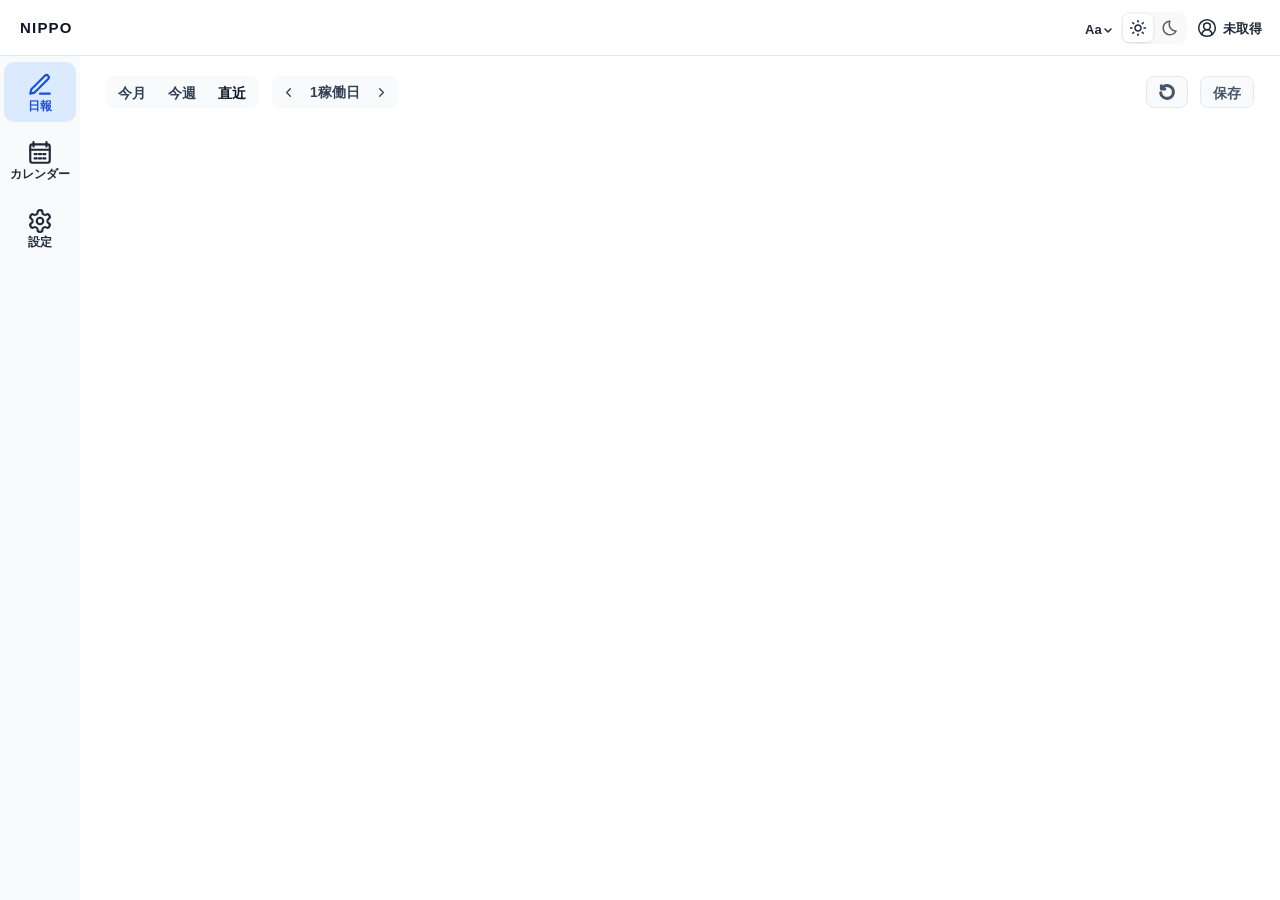
==== web/index.html @ 09d06fe7 "260906" ====
<!doctype html>
<html lang="ja" data-theme="light" data-color-palette="blue_white">
  <head>
    <meta charset="utf-8" />
    <meta name="viewport" content="width=device-width, initial-scale=1" />
    <meta
      http-equiv="Content-Security-Policy"
      content="default-src 'none'; script-src 'self'; style-src 'self' 'unsafe-inline' https://fonts.googleapis.com; img-src 'self' data:; font-src 'self' https://fonts.gstatic.com; connect-src 'none'; object-src 'none'; base-uri 'none'; form-action 'none'; frame-src 'none'; media-src 'none'; worker-src 'none'"
    />
    <title>NIPPO | Daily Report</title>

    <link
      rel="stylesheet"
      href="https://fonts.googleapis.com/css2?family=IBM+Plex+Sans+JP:wght@400;500;600;700&display=swap"
    />
    <link rel="stylesheet" href="./styles.css?v=20260906-03" />
    <link rel="stylesheet" href="./reports.css?v=20260906-02" />
    <link rel="stylesheet" href="./settings.css?v=20260906-04" />
    <link rel="stylesheet" href="./admin.css?v=20260906-01" />
    <link rel="stylesheet" href="./vendor/flatpickr.min.css?v=20260830-18" />
    <link rel="stylesheet" href="./vendor/tabulator.min.css?v=20260830-18" />
  </head>
  <body>
    <header class="title-bar">
      <div class="title-bar-leading">
        <div class="title-bar-brand">
          <span class="title-bar-title">NIPPO</span>
        </div>
      </div>
      <div class="title-bar-actions" aria-label="アプリ操作">
        <div id="fontSizeControl" class="font-size-control">
          <button
            id="fontSizeButton"
            class="header-icon-button font-size-button"
            type="button"
            aria-label="表示調整（文字サイズ・列幅）"
            title="表示調整（文字サイズ・列幅）"
            aria-haspopup="true"
            aria-expanded="false"
          >
            <svg width="28" height="20" viewBox="0 0 28 20" fill="none" aria-hidden="true" focusable="false">
              <text x="1" y="15" fill="currentColor" font-size="13">Aa</text>
              <path d="m21 10 3 3 3-3" stroke="currentColor" stroke-width="1.5" stroke-linecap="round" stroke-linejoin="round" />
            </svg>
          </button>
          <div
            id="fontSizeMenu"
            class="font-size-menu hidden"
            role="group"
            aria-label="表示調整"
          >
            <div class="font-size-options">
              <button type="button" data-font-size="compact" aria-pressed="false">極小</button>
              <button type="button" data-font-size="standard" aria-pressed="false">小</button>
              <button type="button" data-font-size="medium" aria-pressed="false">中</button>
              <button type="button" data-font-size="large" aria-pressed="true">大</button>
              <button type="button" data-font-size="xlarge" aria-pressed="false">極大</button>
            </div>
            <div class="font-size-menu-divider" aria-hidden="true"></div>
            <button id="resetColumnWidthsButton" class="font-size-menu-reset" type="button">
              列幅を初期値に戻す
            </button>
          </div>
        </div>
        <div
          id="colorThemeControl"
          class="theme-mode-switch"
          role="group"
          aria-label="配色モード"
          dir="ltr"
          data-size="md"
          data-gutter-size="xs"
          tabindex="0"
        >
          <div class="theme-indicator" aria-hidden="true"></div>
          <button
            id="lightThemeButton"
            type="button"
            role="radio"
            aria-label="ライトモード"
            data-theme-option="light"
            data-state="on"
            aria-checked="true"
            tabindex="0"
          >
            <svg viewBox="0 0 24 24" width="18" height="18" aria-hidden="true">
              <path fill="currentColor" fill-rule="evenodd" d="M12 1C12.5523 1 13 1.44772 13 2V4C13 4.55228 12.5523 5 12 5C11.4477 5 11 4.55228 11 4V2C11 1.44772 11.4477 1 12 1ZM4.22183 4.22183C4.61235 3.8313 5.24551 3.8313 5.63604 4.22183L7.05025 5.63604C7.44078 6.02656 7.44078 6.65973 7.05025 7.05025C6.65973 7.44078 6.02656 7.44078 5.63604 7.05025L4.22183 5.63604C3.8313 5.24551 3.8313 4.61235 4.22183 4.22183ZM19.7782 4.22183C20.1687 4.61235 20.1687 5.24551 19.7782 5.63604L18.364 7.05025C17.9734 7.44078 17.3403 7.44078 16.9497 7.05025C16.5592 6.65973 16.5592 6.02656 16.9497 5.63604L18.364 4.22183C18.7545 3.8313 19.3876 3.8313 19.7782 4.22183ZM12 9C10.3431 9 9 10.3431 9 12C9 13.6569 10.3431 15 12 15C13.6569 15 15 13.6569 15 12C15 10.3431 13.6569 9 12 9ZM7 12C7 9.23858 9.23858 7 12 7C14.7614 7 17 9.23858 17 12C17 14.7614 14.7614 17 12 17C9.23858 17 7 14.7614 7 12ZM1 12C1 11.4477 1.44772 11 2 11H4C4.55228 11 5 11.4477 5 12C5 12.5523 4.55228 13 4 13H2C1.44772 13 1 12.5523 1 12ZM19 12C19 11.4477 19.4477 11 20 11H22C22.5523 11 23 11.4477 23 12C23 12.5523 22.5523 13 22 13H20C19.4477 13 19 12.5523 19 12ZM7.05025 16.9497C7.44078 17.3403 7.44078 17.9734 7.05025 18.364L5.63604 19.7782C5.24551 20.1687 4.61235 20.1687 4.22183 19.7782C3.8313 19.3876 3.8313 18.7545 4.22183 18.364L5.63604 16.9497C6.02656 16.5592 6.65973 16.5592 7.05025 16.9497ZM16.9497 16.9497C17.3403 16.5592 17.9734 16.5592 18.364 16.9497L19.7782 18.364C20.1687 18.7545 20.1687 19.3876 19.7782 19.7782C19.3877 20.1687 18.7545 20.1687 18.364 19.7782L16.9497 18.364C16.5592 17.9734 16.5592 17.3403 16.9497 16.9497ZM12 19C12.5523 19 13 19.4477 13 20V22C13 22.5523 12.5523 23 12 23C11.4477 23 11 22.5523 11 22V20C11 19.4477 11.4477 19 12 19Z" />
            </svg>
          </button>
          <button
            id="darkThemeButton"
            type="button"
            role="radio"
            aria-label="ダークモード"
            data-theme-option="dark"
            data-state="off"
            aria-checked="false"
            tabindex="-1"
          >
            <svg viewBox="0 0 24 24" width="18" height="18" aria-hidden="true">
              <path fill="currentColor" d="M12.7836 2.47048C12.9676 2.76512 12.9855 3.13415 12.8309 3.44525C12.2994 4.51497 12 5.7211 12 7.00001C12 11.4183 15.5817 15 20 15L20.0575 14.9998C20.4049 14.9974 20.7287 15.1754 20.9127 15.47C21.0968 15.7647 21.1147 16.1337 20.9601 16.4448C19.325 19.7352 15.9279 22 12 22C6.47715 22 2 17.5229 2 12C2 6.50107 6.43841 2.03886 11.9284 2.00027C12.2758 1.99783 12.5995 2.17584 12.7836 2.47048ZM10.4099 4.15803C6.75344 4.8954 4 8.12619 4 12C4 16.4183 7.58172 20 12 20C14.587 20 16.8886 18.7721 18.3516 16.8648C13.6131 16.0789 10 11.9614 10 7.00001C10 6.01361 10.1431 5.05953 10.4099 4.15803Z" />
            </svg>
          </button>
        </div>
        <div id="currentUserDisplay" class="current-user-display" aria-label="ログイン中のユーザー: 未取得">
          <span class="current-user-icon" aria-hidden="true">
            <svg viewBox="0 0 24 24" role="img">
              <circle cx="12" cy="12" r="10" />
              <circle cx="12" cy="10" r="4" />
              <path d="M18 20a6 6 0 0 0-12 0" />
            </svg>
          </span>
          <strong id="currentUserName" class="current-user">未取得</strong>
        </div>
      </div>
    </header>

    <div class="app-shell">
      <aside id="sidebar" class="sidebar">
        <nav class="sidebar-nav" aria-label="メインメニュー">
          <ul>
            <li>
              <button
                id="dailyViewButton"
                class="sidebar-item is-active"
                type="button"
                title="日報" aria-label="日報"
              >
                <span class="sidebar-icon" aria-hidden="true">
                  <svg viewBox="0 0 24 24" role="img">
                    <path d="M12 20h9" />
                    <path d="M16.5 3.5a2.12 2.12 0 0 1 3 3L7 19l-4 1 1-4Z" />
                  </svg>
                </span>
                <span class="sidebar-text">日報</span>
              </button>
            </li>
            <li>
              <button
                id="calendarViewButton"
                class="sidebar-item"
                type="button"
                title="カレンダー" aria-label="カレンダー"
              >
                <span class="sidebar-icon" aria-hidden="true">
                  <svg viewBox="0 0 24 24" role="img">
                    <path d="M6 2v4M18 2v4M3 9h18" />
                    <rect x="3" y="4" width="18" height="17" rx="2" />
                    <path d="M7 13h2M11 13h2M15 13h2M7 17h2M11 17h2M15 17h2" />
                  </svg>
                </span>
                <span class="sidebar-text">カレンダー</span>
              </button>
            </li>
          </ul>
        </nav>
        <nav class="sidebar-secondary-nav" aria-label="アプリ設定">
          <button
            id="adminViewButton"
            class="sidebar-item hidden"
            type="button"
            title="管理" aria-label="管理"
          >
            <span class="sidebar-icon" aria-hidden="true">
              <svg viewBox="0 0 24 24" role="img">
                <ellipse cx="12" cy="5" rx="8" ry="3" />
                <path d="M4 5v6c0 1.7 3.6 3 8 3s8-1.3 8-3V5" />
                <path d="M4 11v6c0 1.7 3.6 3 8 3s8-1.3 8-3v-6" />
              </svg>
            </span>
            <span class="sidebar-text">管理</span>
          </button>
          <button
            id="openSettingsButton"
            class="sidebar-item"
            type="button"
            title="設定" aria-label="設定"
          >
            <span class="sidebar-icon" aria-hidden="true">
              <svg viewBox="0 0 24 24" role="img">
                <path d="M12.22 2h-.44a2 2 0 0 0-2 2v.18a2 2 0 0 1-1 1.73l-.43.25a2 2 0 0 1-2 0l-.15-.08a2 2 0 0 0-2.73.73l-.22.38a2 2 0 0 0 .73 2.73l.15.1a2 2 0 0 1 1 1.72v.51a2 2 0 0 1-1 1.74l-.15.09a2 2 0 0 0-.73 2.73l.22.38a2 2 0 0 0 2.73.73l.15-.08a2 2 0 0 1 2 0l.43.25a2 2 0 0 1 1 1.73V20a2 2 0 0 0 2 2h.44a2 2 0 0 0 2-2v-.18a2 2 0 0 1 1-1.73l.43-.25a2 2 0 0 1 2 0l.15.08a2 2 0 0 0 2.73-.73l.22-.38a2 2 0 0 0-.73-2.73l-.15-.09a2 2 0 0 1-1-1.74v-.51a2 2 0 0 1 1-1.72l.15-.1a2 2 0 0 0 .73-2.73l-.22-.38a2 2 0 0 0-2.73-.73l-.15.08a2 2 0 0 1-2 0l-.43-.25a2 2 0 0 1-1-1.73V4a2 2 0 0 0-2-2Z" />
                <circle cx="12" cy="12" r="3" />
              </svg>
            </span>
            <span class="sidebar-text">設定</span>
          </button>
        </nav>
      </aside>

      <main class="main-area">
        <div id="statusRegion" class="status-region" aria-label="通知">
          <div id="messageList" class="message-list"></div>
        </div>
        <section id="mainPanel" class="content">
          <div id="reportPanel" class="workspace-card">
            <div class="report-toolbar">
              <div class="toolbar-row toolbar-filter-row">
                <div class="period-main-controls">
                    <input id="startDate" type="hidden" />
                    <input id="endDate" type="hidden" />
                    <div class="period-mode-control">
                      <div
                        class="period-presets"
                        role="radiogroup"
                        aria-label="表示期間"
                        dir="ltr"
                      >
                        <div class="period-presets-indicator" aria-hidden="true"></div>
                        <button
                          id="presetMonthButton"
                          class="preset-button"
                          type="button"
                          role="radio"
                          aria-label="今月"
                          data-period-mode="month"
                          data-state="off"
                          aria-checked="false"
                          aria-pressed="false"
                          tabindex="-1"
                        >
                          <span class="relative">今月</span>
                        </button>
                        <button
                          id="presetWeekButton"
                          class="preset-button"
                          type="button"
                          role="radio"
                          aria-label="今週"
                          data-period-mode="week"
                          data-state="off"
                          aria-checked="false"
                          aria-pressed="false"
                          tabindex="-1"
                        >
                          <span class="relative">今週</span>
                        </button>
                        <button
                          id="presetDefaultButton"
                          class="preset-button"
                          type="button"
                          role="radio"
                          aria-label="直近"
                          data-period-mode="default"
                          data-state="on"
                          aria-checked="true"
                          aria-pressed="true"
                          tabindex="0"
                        >
                          <span class="relative">直近</span>
                        </button>
                      </div>
                    </div>
                    <div class="period-navigation" role="group" aria-label="表示期間を移動">
                      <button id="periodPrevButton" class="period-shift-button" type="button">
                        <svg viewBox="0 0 24 24" aria-hidden="true"><path d="m15 18-6-6 6-6" /></svg>
                      </button>
                      <span id="periodShiftStepLabel" class="period-shift-step-label" aria-hidden="true">1稼働日</span>
                      <button id="periodNextButton" class="period-shift-button" type="button">
                        <svg viewBox="0 0 24 24" aria-hidden="true"><path d="m9 18 6-6-6-6" /></svg>
                      </button>
                    </div>
                    <div
                      id="missingCommentsFilterGroup"
                      class="missing-filter-group hidden"
                    >
                      <span class="period-filter-divider" aria-hidden="true"></span>
                      <button
                        id="showMissingCommentsButton"
                        class="preset-button missing-filter-button"
                        type="button"
                        aria-pressed="false"
                      >
                        <span class="missing-filter-label">未コメント</span>
                        <span class="missing-count-badge is-empty" aria-hidden="true">0日</span>
                      </button>
                    </div>
                    <div class="missing-mode-summary" aria-label="未コメントモード">
                      <span class="missing-mode-status" aria-live="polite">未コメント</span>
                      <span class="missing-mode-target">対象：全員</span>
                      <button
                        id="exitMissingCommentsButton"
                        class="toolbar-button missing-mode-exit-button"
                        type="button"
                      >
                        通常表示に戻る
                      </button>
                    </div>
                </div>
                <div class="toolbar-right">
                  <button
                    id="refreshButton"
                    class="toolbar-button data-refresh-button"
                    type="button"
                    aria-label="最新データを取得"
                    disabled
                  >
                    <span class="toolbar-button-icon" aria-hidden="true">
                      <svg viewBox="0 0 24 24" aria-hidden="true"><path fill="currentColor" fill-rule="evenodd" d="M4.5 2.5a1 1 0 0 1 1 1v1.572A9.5 9.5 0 1 1 12 21.5c-4.87 0-8.882-3.663-9.435-8.384a1 1 0 0 1 1.986-.232A7.501 7.501 0 0 0 19.5 12 7.5 7.5 0 0 0 6.41 7H9a1 1 0 0 1 0 2H4.5a1 1 0 0 1-1-1.024V3.5a1 1 0 0 1 1-1Z" clip-rule="evenodd" /></svg>
                    </span>
                  </button>
                  <button
                    id="saveButton"
                    class="toolbar-button primary"
                    type="button"
                    aria-label="保存"
                    disabled
                  >
                    <span class="toolbar-button-label">保存</span>
                  </button>
                </div>
              </div>
            </div>
            <div
              id="reportLoadError"
              class="screen-load-error hidden"
              role="alert"
              aria-live="assertive"
            >
              <p id="reportLoadErrorMessage"></p>
              <button id="reportLoadRetryButton" class="toolbar-button" type="button">
                再読み込み
              </button>
            </div>
            <div class="member-switch-bar hidden" id="bossFilterArea">
              <div
                id="bossSearchControl"
                class="member-switch-list"
                role="group"
                aria-label="日報の表示対象"
              >
                <button
                  id="showSelfButton"
                  class="member-switch-button"
                  type="button"
                  data-member-scope="self"
                  aria-label="自分の日報"
                  aria-pressed="false"
                >
                  <span class="relative">自分</span>
                </button>
                <button
                  id="showAllSubordinatesButton"
                  class="member-switch-button"
                  type="button"
                  data-member-scope="all"
                  aria-label="全員の日報"
                  aria-pressed="false"
                >
                  <span class="relative">全員</span>
                </button>
              </div>
            </div>
            <div id="tableWrap" class="table-card hidden"></div>
          </div>
          <section id="adminPanel" class="admin-panel hidden" aria-label="管理">
            <header class="admin-header">
              <nav
                id="masterNav"
                class="master-nav"
                role="tablist"
                aria-label="管理の種類"
              ></nav>
              <div class="admin-header-actions">
                <button
                  id="adminReloadButton"
                  class="toolbar-button data-refresh-button"
                  type="button"
                  aria-label="最新データを取得"
                  title="最新データを取得"
                >
                  <span class="toolbar-button-icon" aria-hidden="true">
                    <svg class="is-refresh-icon" viewBox="0 0 24 24" aria-hidden="true"><path fill="currentColor" fill-rule="evenodd" d="M4.5 2.5a1 1 0 0 1 1 1v1.572A9.5 9.5 0 1 1 12 21.5c-4.87 0-8.882-3.663-9.435-8.384a1 1 0 0 1 1.986-.232A7.501 7.501 0 0 0 19.5 12 7.5 7.5 0 0 0 6.41 7H9a1 1 0 0 1 0 2H4.5a1 1 0 0 1-1-1.024V3.5a1 1 0 0 1 1-1Z" clip-rule="evenodd" /></svg>
                  </span>
                </button>
                <button
                  id="adminCalendarSaveButton"
                  class="toolbar-button primary hidden"
                  type="button"
                  disabled
                >
                  保存
                  <span class="save-pending-indicator hidden" aria-hidden="true"></span>
                </button>
              </div>
            </header>

            <div
              id="adminLoadError"
              class="screen-load-error hidden"
              role="alert"
              aria-live="assertive"
            >
              <p id="adminLoadErrorMessage"></p>
              <button id="adminLoadRetryButton" class="toolbar-button" type="button">
                再読み込み
              </button>
            </div>

            <div id="adminLoading" class="admin-loading">
              <span class="admin-loading-mark" aria-hidden="true"></span>
                      <p>管理を読み込んでいます</p>
            </div>

            <div
              id="adminWorkspace"
              class="admin-workspace hidden"
              role="tabpanel"
              aria-labelledby="master-tab-user_master"
            >

              <section class="master-table-pane" aria-label="登録内容">
                <div class="master-table-toolbar">
                  <div class="master-table-heading">
                    <div>
                      <p id="adminTableEyebrow" class="master-table-eyebrow">管理</p>
                      <h3 id="adminTableTitle" hidden>ユーザー</h3>
                    </div>
                  </div>
                  <div class="master-table-tools">
                    <div id="adminSearchControl" class="master-search" role="search">
                      <label class="visually-hidden" for="adminSearchInput">全列を検索</label>
                      <input id="adminSearchInput" type="search" autocomplete="off" placeholder="全列を検索" aria-label="全列を検索" />
                      <button
                        id="adminSearchClearButton"
                        class="master-search-clear"
                        type="button"
                        aria-label="検索条件をクリア"
                        hidden
                      >
                        <svg viewBox="0 0 24 24" aria-hidden="true">
                          <path d="m7 7 10 10M17 7 7 17" />
                        </svg>
                      </button>
                    </div>
                    <button id="adminAddRowButton" class="admin-add-button" type="button">
                      <span aria-hidden="true">＋</span>
                      ユーザーを追加
                    </button>
                  </div>
                </div>
                <div id="adminTableWrap" class="admin-table-wrap"></div>
              </section>

            </div>
            <dialog
              id="userEditorDialog"
              class="user-editor-dialog"
              aria-labelledby="userEditorDialogTitle"
            >
              <div class="user-editor-dialog-content">
                <div id="userEditorDialogForm" class="inspector-form user-editor-dialog-form"></div>
              </div>
            </dialog>
            <dialog
              id="teamEditorDialog"
              class="user-editor-dialog team-editor-dialog"
              aria-labelledby="teamEditorDialogTitle"
            >
              <div class="user-editor-dialog-content">
                <div id="teamEditorDialogForm" class="inspector-form user-editor-dialog-form team-editor-dialog-form"></div>
              </div>
            </dialog>
          </section>
          <section id="settingsPanel" class="settings-panel hidden" aria-label="設定">
            <div
              id="settingsLoadError"
              class="screen-load-error hidden"
              role="alert"
              aria-live="assertive"
            >
              <p id="settingsLoadErrorMessage"></p>
              <button id="settingsLoadRetryButton" class="toolbar-button" type="button">
                再読み込み
              </button>
            </div>
            <p id="settingsSetupNotice" class="settings-setup-notice hidden" role="status">
              アプリと同じフォルダの storage.ini に [storage] root_path を設定して、アプリを再起動してください。
            </p>
            <div id="settingsCard" class="settings-card">
              <section id="settingsDisplayPanel" class="settings-section" aria-labelledby="settingsDisplayTitle">
                <h2 id="settingsDisplayTitle">外観</h2>
                <div class="settings-section-body">
                  <div class="settings-field settings-control-field">
                    <div id="colorPaletteSettingTitle" class="settings-field-label">カラーパレット</div>
                    <div
                      id="colorPaletteOptions"
                      class="color-palette-options"
                      role="radiogroup"
                      aria-labelledby="colorPaletteSettingTitle"
                    >
                      <label class="color-palette-option">
                        <input
                          id="colorPaletteBlueWhite"
                          type="radio"
                          name="colorPalette"
                          value="blue_white"
                          data-color-palette-option
                          checked
                        />
                        <span class="color-palette-preview is-blue-white" aria-hidden="true">
                          <span></span><span></span><span></span>
                        </span>
                        <span>ブルー1</span>
                      </label>
                      <label class="color-palette-option">
                        <input
                          id="colorPaletteBlue"
                          type="radio"
                          name="colorPalette"
                          value="blue"
                          data-color-palette-option
                        />
                        <span class="color-palette-preview is-blue" aria-hidden="true">
                          <span></span><span></span><span></span>
                        </span>
                        <span>ブルー2</span>
                      </label>
                      <label class="color-palette-option">
                        <input
                          id="colorPaletteDefault"
                          type="radio"
                          name="colorPalette"
                          value="default"
                          data-color-palette-option
                        />
                        <span class="color-palette-preview is-default" aria-hidden="true">
                          <span></span><span></span><span></span>
                        </span>
                        <span>グレー</span>
                      </label>
                    </div>
                  </div>
                  <div class="settings-field settings-control-field">
                    <div id="appearanceModeSettingTitle" class="settings-field-label">表示モード</div>
                    <div
                      id="appearanceModeOptions"
                      class="appearance-mode-options"
                      role="radiogroup"
                      aria-labelledby="appearanceModeSettingTitle"
                    >
                      <label class="appearance-mode-option">
                        <input
                          id="appearanceModeLight"
                          type="radio"
                          name="appearanceMode"
                          value="light"
                          data-theme-setting-option
                          checked
                        />
                        <span class="appearance-mode-preview is-light" aria-hidden="true"><span></span></span>
                        <span>ライト</span>
                      </label>
                      <label class="appearance-mode-option">
                        <input
                          id="appearanceModeDark"
                          type="radio"
                          name="appearanceMode"
                          value="dark"
                          data-theme-setting-option
                        />
                        <span class="appearance-mode-preview is-dark" aria-hidden="true"><span></span></span>
                        <span>ダーク</span>
                      </label>
                    </div>
                  </div>
                </div>
              </section>
              <section id="settingsFeaturePanel" class="settings-section" aria-labelledby="settingsFeatureTitle">
                <h2 id="settingsFeatureTitle">機能</h2>
                <div class="settings-section-body">
                  <div class="settings-field settings-control-field">
                    <div class="settings-field-label">「直近」の表示範囲</div>
                    <div class="default-range-selects">
                      <span>本日を起点に</span>
                      <label>
                        <select id="defaultStartOffsetDays" aria-label="表示範囲の開始日">
                          <option value="5">5稼働日前</option>
                          <option value="4">4稼働日前</option>
                          <option value="3">3稼働日前</option>
                          <option value="2">2稼働日前</option>
                          <option value="1">1稼働日前</option>
                          <option value="0">本日</option>
                        </select>
                      </label>
                      <span>～</span>
                      <label>
                        <select id="defaultEndOffsetDays" aria-label="表示範囲の終了日">
                          <option value="0">本日</option>
                          <option value="1">1稼働日後</option>
                          <option value="2">2稼働日後</option>
                          <option value="3">3稼働日後</option>
                          <option value="4">4稼働日後</option>
                          <option value="5">5稼働日後</option>
                        </select>
                      </label>
                      <span>の範囲を表示</span>
                    </div>
                  </div>
                  <div class="settings-field settings-control-field">
                    <div id="memberFilterSettingTitle" class="settings-field-label">フィルタボタン</div>
                    <div
                      id="memberFilterOptions"
                      class="member-filter-options"
                      role="group"
                      aria-labelledby="memberFilterSettingTitle"
                    >
                      <label class="member-filter-option">
                        <input id="memberFilterDepartment" type="checkbox" value="department" data-member-filter-level />
                        <span>課</span>
                      </label>
                      <label class="member-filter-option">
                        <input id="memberFilterSection" type="checkbox" value="section" data-member-filter-level />
                        <span>係</span>
                      </label>
                      <label class="member-filter-option">
                        <input id="memberFilterMember" type="checkbox" value="member" data-member-filter-level />
                        <span>個人</span>
                      </label>
                    </div>
                  </div>
                  <div id="commentFeatureSettings" class="settings-section-body">
                    <label class="settings-field settings-signature-field">
                      <span>サインの文字</span>
                      <input
                        id="commentSignature"
                        type="text"
                        maxlength="100"
                        autocomplete="off"
                        placeholder="未設定の場合は上司名を使用"
                      />
                    </label>
                    <div class="settings-field settings-date-field">
                      <label class="settings-field-label" for="missingCommentStartDate">未コメントの集計開始日</label>
                      <div class="settings-missing-controls">
                        <div class="period-field-group flatpickr-date-field">
                          <input id="missingCommentStartDate" type="date" aria-label="未コメントの集計開始日" />
                          <svg class="period-field-display-icon" viewBox="0 0 24 24" aria-hidden="true">
                            <rect x="4" y="5" width="16" height="15" rx="2" />
                            <path d="M8 3v4M16 3v4M4 10h16" />
                          </svg>
                        </div>
                        <label class="settings-check-option">
                          <input id="includeTodayInMissingComments" type="checkbox" />
                          <span class="settings-check-copy">当日分を未コメントに含める</span>
                        </label>
                      </div>
                    </div>
                  </div>
                </div>
              </section>
              <div class="settings-section-actions">
                <button
                  id="settingsReloadButton"
                  class="toolbar-button data-refresh-button"
                  type="button"
                  aria-label="最新データを取得"
                  title="最新データを取得"
                >
                  <span class="toolbar-button-icon" aria-hidden="true">
                    <svg class="is-refresh-icon" viewBox="0 0 24 24" aria-hidden="true"><path fill="currentColor" fill-rule="evenodd" d="M4.5 2.5a1 1 0 0 1 1 1v1.572A9.5 9.5 0 1 1 12 21.5c-4.87 0-8.882-3.663-9.435-8.384a1 1 0 0 1 1.986-.232A7.501 7.501 0 0 0 19.5 12 7.5 7.5 0 0 0 6.41 7H9a1 1 0 0 1 0 2H4.5a1 1 0 0 1-1-1.024V3.5a1 1 0 0 1 1-1Z" clip-rule="evenodd" /></svg>
                  </span>
                </button>
                <button
                  id="saveSettingsButton"
                  class="toolbar-button primary"
                  type="button"
                >
                  保存
                  <span class="save-pending-indicator hidden" aria-hidden="true"></span>
                </button>
              </div>
              <p id="settingsSaveError" class="settings-save-error hidden" role="alert"></p>
            </div>
          </section>
        </section>
      </main>
    </div>

    <dialog
      id="actionConfirmDialog"
      class="confirmation-dialog"
      aria-labelledby="actionConfirmDialogTitle"
      aria-describedby="actionConfirmDialogDescription"
    >
      <div class="confirmation-dialog-content">
        <h2 id="actionConfirmDialogTitle">確認</h2>
        <p id="actionConfirmDialogDescription"></p>
        <div class="confirmation-dialog-actions">
          <button id="cancelActionConfirmButton" class="dialog-button" type="button">
            このまま編集を続ける
          </button>
          <button id="confirmActionConfirmButton" class="dialog-button danger" type="button">
            実行する
          </button>
        </div>
      </div>
    </dialog>

    <dialog
      id="resetColumnWidthsDialog"
      class="confirmation-dialog"
      aria-labelledby="resetColumnWidthsDialogTitle"
      aria-describedby="resetColumnWidthsDialogDescription resetColumnWidthsDialogNote"
    >
      <div class="confirmation-dialog-content">
        <h2 id="resetColumnWidthsDialogTitle">列幅をリセット</h2>
        <p id="resetColumnWidthsDialogDescription">
          保存した列幅を初期値に戻しますか？
        </p>
        <p id="resetColumnWidthsDialogNote" class="confirmation-dialog-note">
          列幅設定はすべての文字サイズで共通です。
        </p>
        <div class="confirmation-dialog-actions">
          <button id="cancelResetColumnWidthsButton" class="dialog-button" type="button">
            そのままにする
          </button>
          <button id="confirmResetColumnWidthsButton" class="dialog-button primary" type="button">
            初期値に戻す
          </button>
        </div>
      </div>
    </dialog>

    <dialog
      id="teamCreateDialog"
      class="team-create-dialog"
      aria-labelledby="teamCreateDialogTitle"
    >
      <form id="teamCreateForm" class="team-create-dialog-content">
        <h2 id="teamCreateDialogTitle">課を追加</h2>
        <input id="teamCreateLevel" data-team-create-level type="hidden" value="department" />
        <label class="inspector-field">
          <span class="inspector-field-label"><span id="teamCreateNameLabel">課名</span></span>
          <input id="teamCreateName" data-team-create-name type="text" required autocomplete="off" />
          <span id="teamCreateNameError" class="inspector-field-error hidden" role="alert"></span>
        </label>
        <div class="user-editor-actions team-create-actions">
          <button id="cancelTeamCreateButton" class="inspector-cancel-button" type="button">キャンセル</button>
          <button id="confirmTeamCreateButton" class="inspector-save-button" type="submit">作成</button>
        </div>
      </form>
    </dialog>

    <script src="vendor/flatpickr.min.js?v=20260830-18"></script>
    <script src="vendor/l10n/ja.js?v=20260830-18"></script>
    <script src="vendor/tabulator.min.js?v=20260830-18"></script>
    <script src="reports.js?v=20260904-01"></script>
    <script src="settings.js?v=20260904-01"></script>
    <script src="vendor/Sortable.min.js?v=20260830-18"></script>
    <script src="admin.js?v=20260904-02"></script>
    <script src="app.js?v=20260906-02"></script>
  </body>
</html>
---- web/styles.css ----
/* Hallmark · genre: modern-minimal · designed-as-app · palette: graphite hierarchy
 * Remediation: neutral action surfaces, quiet repeated actions, restrained status colors.
 * Pre-emit critique: P5 H5 E5 S5 R5 V4.
 */

:root {
  color-scheme: light;
  --font-ui: "IBM Plex Sans", "IBM Plex Sans JP", "Yu Gothic UI", sans-serif;
  --font-10: 10px;
  --font-12: 12px;
  --font-13: 13px;
  --font-14: 14px;
  --font-15: 15px;
  --font-16: 16px;
  --font-18: 18px;
  --ui-text-offset-y: 1px;
  /* Shared content scale: every requested size is an exact CSS pixel value. */
  --ui-font-size: 14px;
  --app-bg: #f7f7f8;
  --surface: #ffffff;
  --surface-alt: var(--app-bg);
  --surface-soft: oklch(95% 0.0006 90);
  --surface-hover: #ebebed;
  --surface-active: var(--context-soft);
  --context-soft: #e4e4e6;
  --context-border: #b8b8bc;
  --selection-soft: #e4e4e6;
  --control-track-bg: #f1f1f2;
  --control-selected-bg: var(--surface);
  --control-selected-border: #dedee1;
  --control-filter-selected-bg: var(--primary);
  --control-filter-selected-border: var(--primary);
  --control-filter-selected-text: var(--primary-on);
  /* Semantic action, field, and state tokens shared by every screen. */
  --action-primary-bg: var(--primary);
  --action-primary-hover-bg: var(--primary-hover);
  --action-primary-fg: var(--primary-on);
  --action-primary-border: var(--primary);
  --action-primary-hover-border: var(--primary-hover);
  --action-secondary-bg: var(--surface);
  --action-secondary-hover-bg: var(--surface-hover);
  --action-secondary-fg: var(--text);
  --action-secondary-hover-fg: var(--text-strong);
  --action-secondary-border: var(--border);
  --action-secondary-hover-border: var(--border-strong);
  --control-disabled-bg: var(--surface-soft);
  --control-disabled-fg: var(--text-muted);
  --control-disabled-border: var(--border);
  --field-bg: var(--surface);
  --field-fg: var(--text-strong);
  --field-border: var(--border-strong);
  --field-hover-border: var(--text-strong);
  --field-focus-border: var(--text-strong);
  --focus-ring: var(--primary);
  --filter-idle-bg: oklab(0.159065 0 0 / 0.08);
  --filter-idle-hover-bg: oklab(0.159065 0 0 / 0.12);
  --filter-idle-fg: #3f3f46;
  --filter-idle-hover-fg: #3f3f46;
  --filter-active-bg: var(--primary);
  --filter-active-hover-bg: var(--primary-hover);
  --filter-active-fg: var(--primary-on);
  --filter-active-border: var(--primary);
  --filter-disabled-bg: transparent;
  --filter-disabled-fg: var(--text-muted);
  --form-option-bg: transparent;
  --form-option-hover-bg: var(--surface-hover);
  --form-option-fg: var(--text-strong);
  --form-option-border: var(--border);
  --form-option-hover-border: var(--border-strong);
  --form-option-selected-border: var(--text-strong);
  --choice-card-bg: transparent;
  --choice-card-hover-bg: var(--surface-hover);
  --choice-card-fg: var(--text-strong);
  --choice-card-border: var(--border);
  --choice-card-hover-border: var(--border-strong);
  --choice-card-selected-border: var(--text-strong);
  --nav-card-bg: var(--surface);
  --nav-card-hover-bg: var(--surface-hover);
  --nav-card-selected-bg: var(--surface-active);
  --nav-card-fg: var(--text);
  --nav-card-selected-fg: var(--text-strong);
  --nav-card-border: var(--border);
  --nav-card-hover-border: var(--border-strong);
  --nav-card-selected-border: var(--border-strong);
  --editable-cell-hover: color-mix(in srgb, var(--text) 5%, var(--surface));
  --table-row-hover: var(--surface-hover);
  --danger-icon: #9e3838;
  --danger-icon-hover-bg: rgb(158 56 56 / 16%);
  --danger-primary-bg: #E02E2A;
  --danger-primary-hover-bg: #BA2623;
  --danger-primary-fg: #FFFFFF;
  --danger-primary-border: #E02E2A;
  --danger-primary-hover-border: #BA2623;
  --panel-bg: var(--surface);
  --input-bg: var(--surface);
  --table-cell-bg: #ffffff;
  --holiday-row-bg: #f2f7ff;
  --holiday-row-hover-bg: #e5f0ff;
  --table-header-bg: #f9f9f9;
  --border: #dedee1;
  --table-border: var(--border);
  --table-border-strong: var(--border);
  --border-strong: #b8b8bc;
  --text: #242424;
  --text-strong: #111111;
  --text-muted: #686868;
  --interactive-fill: #343434;
  --interactive-fill-hover: #454545;
  --interactive-ink: #3f3f46;
  --primary: #242424;
  --primary-hover: #111111;
  --primary-ink: #111111;
  --primary-soft: var(--selection-soft);
  --primary-border: #b8b8bc;
  --primary-on: #ffffff;
  --dirty: #fef3c7;
  --success: oklch(47% 0.125 153);
  --success-bg: oklch(95% 0.032 153);
  --warning: oklch(48% 0.125 65);
  --warning-bg: oklch(96% 0.035 80);
  --missing-badge-pending-bg: oklch(48% 0.125 65);
  --missing-badge-overdue-bg: oklch(50% 0.18 20);
  --missing-badge-clear-bg: #4b4b4b;
  --missing-badge-loading-bg: #686868;
  --missing-badge-text: #ffffff;
  --error: oklch(52% 0.22 27);
  --error-bg: oklch(95% 0.032 27);
  --weekday-sat: #4b4b4b;
  --weekday-sun: var(--text);
  --title-bar-bg: var(--app-bg);
  --title-bar-border: var(--border);
  --sidebar-bg: var(--surface-soft);
  --sidebar-bg-deep: var(--surface-hover);
  --sidebar-text: var(--interactive-ink);
  --sidebar-active-text: var(--interactive-fill);
  --sidebar-muted: var(--text-muted);
  --shadow-color: rgb(20 20 20 / 10%);
  --shadow-color-strong: rgb(20 20 20 / 16%);
  --radius-xs: 3px;
  --radius-sm: 5px;
  --radius-md: 8px;
  --radius-control: 8px;
  --title-height: 54px;
  --sidebar-closed: 80px;
  --toolbar-height: 48px;
  --table-row-height: 42px;
  --table-header-height: 36px;
  --control-height: 32px;
  --compact-control-height: 28px;
  /* Role-based alias retained alongside the legacy profile token. */
  --control-height-compact: var(--compact-control-height);
  --control-padding-x: 12px;
  --control-wide-padding-x: 14px;
  --control-icon-gap: 8px;
  --control-cluster-gap: 4px;
  --control-group-gap: 12px;
  --field-padding-x: 10px;
  --cell-padding-x: 10px;
  --cell-padding-y: 9px;
  --date-cell-padding-x: 10px;
  --date-column-width: 120px;
  --period-date-content-gap: 0.55em;
  --period-date-icon-size: 1em;
  --badge-height: 17px;
  --settings-padding: 18px;
  --shadow-popover: 0 10px 28px var(--shadow-color);
}

html[data-theme="dark"] {
  color-scheme: dark;
  --app-bg: #212121;
  --surface: #212121;
  --surface-alt: #212121;
  --surface-soft: #282828;
  --surface-hover: #292929;
  --surface-active: #303030;
  --context-soft: #303030;
  --context-border: rgb(255 255 255 / 25%);
  --selection-soft: #303030;
  --control-track-bg: #282828;
  --control-selected-bg: #303030;
  --control-selected-border: rgb(255 255 255 / 18%);
  --panel-bg: #212121;
  --input-bg: #212121;
  --table-cell-bg: #212121;
  --holiday-row-bg: #263241;
  --holiday-row-hover-bg: #304054;
  --table-header-bg: #181818;
  --border: rgb(255 255 255 / 12%);
  --table-border: rgb(255 255 255 / 12%);
  --table-border-strong: rgb(255 255 255 / 18%);
  --border-strong: rgb(255 255 255 / 25%);
  --text: #d1d1d1;
  --text-strong: #e5e5e5;
  --text-muted: #afafaf;
  --primary: #e3e3e3;
  --primary-hover: #f0f0f0;
  --primary-ink: #e5e5e5;
  --primary-soft: #303030;
  --primary-border: rgb(255 255 255 / 25%);
  --primary-on: #161616;
  --focus-ring: var(--primary);
  --filter-idle-bg: #2b2b2b;
  --filter-idle-hover-bg: #353535;
  --filter-idle-fg: #b8b8b8;
  --filter-idle-hover-fg: #d1d1d1;
  --filter-active-bg: #4a4a4a;
  --filter-active-hover-bg: #565656;
  --filter-active-fg: #e6e6e6;
  --filter-active-border: #6a6a6a;
  --filter-disabled-bg: transparent;
  --filter-disabled-fg: var(--text-muted);
  --editable-cell-hover: color-mix(in srgb, var(--text-strong) 5%, var(--surface));
  --danger-icon: #ff8a8a;
  --danger-icon-hover-bg: rgb(255 138 138 / 16%);
  --dirty: rgb(251 191 36 / 15%);
  --success: #68d391;
  --success-bg: #173526;
  --warning: #f1c75b;
  --warning-bg: #3c2d16;
  --missing-badge-pending-bg: #8a651f;
  --missing-badge-overdue-bg: #a63f3f;
  --missing-badge-clear-bg: #626262;
  --missing-badge-loading-bg: #686868;
  --error: #ff8a8a;
  --error-bg: #3d1d1d;
  --weekday-sat: #b8b8b8;
  --weekday-sun: var(--text);
  --title-bar-bg: #131313;
  --title-bar-border: rgb(255 255 255 / 12%);
  --sidebar-bg: #0d0d0d;
  --sidebar-bg-deep: #0d0d0d;
  --sidebar-text: #b8b8b8;
  --sidebar-active-text: #d8d8d8;
  --sidebar-muted: #afafaf;
  --shadow-color: rgb(0 0 0 / 24%);
  --shadow-color-strong: rgb(0 0 0 / 40%);
  --shadow-popover: 0 12px 34px rgb(0 0 0 / 38%);
}

html[data-color-palette="blue"] {
  --primary: #006399;
  --primary-hover: #0078b8;
  --primary-ink: #006399;
  --primary-soft: #dbeafe;
  --primary-border: #006399;
  --primary-on: #ffffff;
  --filter-active-bg: #006399;
  --filter-active-hover-bg: #0078b8;
  --filter-active-fg: #ffffff;
  --filter-active-border: #006399;
}

html[data-color-palette="blue"][data-theme="dark"] {
  --primary: #2893cc;
  --primary-hover: #3aa5d4;
  --primary-ink: #60a5fa;
  --primary-soft: rgb(59 130 246 / 15%);
  --primary-border: #2893cc;
  --primary-on: #ffffff;
  --filter-active-bg: #2893cc;
  --filter-active-hover-bg: #3aa5d4;
  --filter-active-fg: #ffffff;
  --filter-active-border: #2893cc;
}

/* Vivid Tailwind-like blue with a white light surface and a deep-black dark
   surface.  Both appearances remain part of the same palette. */
html[data-color-palette="blue_white"][data-theme="light"] {
  --app-bg: #ffffff;
  --surface: #ffffff;
  --surface-alt: #ffffff;
  --surface-soft: #f8fafc;
  --surface-hover: #eff6ff;
  --surface-active: #dbeafe;
  --context-soft: #dbeafe;
  --context-border: #93c5fd;
  --selection-soft: #dbeafe;
  --control-track-bg: #f1f5f9;
  --control-selected-bg: #ffffff;
  --control-selected-border: #bfdbfe;
  --panel-bg: #ffffff;
  --input-bg: #ffffff;
  --table-cell-bg: #ffffff;
  --holiday-row-bg: #eff6ff;
  --holiday-row-hover-bg: #dbeafe;
  --table-header-bg: #ffffff;
  --border: #e2e8f0;
  --table-border: #e2e8f0;
  --table-border-strong: #cbd5e1;
  --border-strong: #cbd5e1;
  --text: #1e293b;
  --text-strong: #0f172a;
  --text-muted: #475569;
  --interactive-fill: #1e293b;
  --interactive-fill-hover: #0f172a;
  --interactive-ink: #1f2937;
  --action-secondary-fg: #1f2937;
  --action-secondary-hover-fg: #0f172a;
  --primary: #2563EB;
  --primary-hover: #1D4ED8;
  --primary-ink: #1D4ED8;
  --primary-soft: #DBEAFE;
  --primary-border: #2563EB;
  --primary-on: #FFFFFF;
  --filter-idle-bg: #f1f5f9;
  --filter-idle-hover-bg: #e2e8f0;
  --filter-idle-fg: #334155;
  --filter-idle-hover-fg: #1e293b;
  --filter-active-bg: #2563EB;
  --filter-active-hover-bg: #1D4ED8;
  --filter-active-fg: #FFFFFF;
  --filter-active-border: #2563EB;
  --filter-disabled-fg: #94a3b8;
  --editable-cell-hover: color-mix(in srgb, var(--primary) 5%, var(--surface));
  --dirty: #fef3c7;
  --title-bar-bg: #ffffff;
  --title-bar-border: #e2e8f0;
  --sidebar-bg: #f8fafc;
  --sidebar-bg-deep: #f8fafc;
  --sidebar-text: #1f2937;
  --sidebar-active-text: #1D4ED8;
  --sidebar-muted: #475569;
  --shadow-color: rgb(15 23 42 / 10%);
  --shadow-color-strong: rgb(15 23 42 / 16%);
  --shadow-popover: 0 10px 28px var(--shadow-color);
}

html[data-color-palette="blue_white"][data-theme="dark"] {
  --app-bg: #000000;
  --surface: #0b0b0b;
  --surface-alt: #080808;
  --surface-soft: #111111;
  --surface-hover: #181818;
  --surface-active: #1d3557;
  --context-soft: #1d3557;
  --context-border: #3b5f8a;
  --selection-soft: #1d3557;
  --control-track-bg: #121212;
  --control-selected-bg: #0f0f0f;
  --control-selected-border: #3d3d3d;
  --panel-bg: #0b0b0b;
  --input-bg: #101010;
  --table-cell-bg: #0b0b0b;
  --holiday-row-bg: #171717;
  --holiday-row-hover-bg: #202020;
  --table-header-bg: #141414;
  --border: #2a2a2a;
  --table-border: #2a2a2a;
  --table-border-strong: #3d3d3d;
  --border-strong: #525252;
  --text: #cbd5e1;
  --text-strong: #f8fafc;
  --text-muted: #94a3b8;
  --interactive-fill: #e2e8f0;
  --interactive-fill-hover: #f8fafc;
  --interactive-ink: #cbd5e1;
  --primary: #60a5fa;
  --primary-hover: #93c5fd;
  --primary-ink: #93c5fd;
  --primary-soft: rgb(96 165 250 / 16%);
  --primary-border: #60a5fa;
  --primary-on: #0b1220;
  --filter-idle-bg: #141414;
  --filter-idle-hover-bg: #1f1f1f;
  --filter-idle-fg: #cbd5e1;
  --filter-idle-hover-fg: #f8fafc;
  --filter-active-bg: #60a5fa;
  --filter-active-hover-bg: #93c5fd;
  --filter-active-fg: #0b1220;
  --filter-active-border: #60a5fa;
  --filter-disabled-fg: #64748b;
  --editable-cell-hover: color-mix(in srgb, var(--primary) 12%, var(--surface));
  --title-bar-bg: #1f2937;
  --title-bar-border: #334155;
  --sidebar-bg: #111827;
  --sidebar-bg-deep: #0b1220;
  --sidebar-text: #cbd5e1;
  --sidebar-active-text: #93c5fd;
  --sidebar-muted: #94a3b8;
  --shadow-color: rgb(0 0 0 / 45%);
  --shadow-color-strong: rgb(0 0 0 / 60%);
  --shadow-popover: 0 12px 34px rgb(0 0 0 / 55%);
}

/* Keep the title bar distinct from the navigation/content canvas in the
   light appearance of the blue_white palette. */
html[data-color-palette="blue_white"][data-theme="light"] body .title-bar {
  border-bottom: 1px solid var(--title-bar-border);
}

/* The dark shell uses adjacent dark surfaces without a separator line. */
html[data-theme="dark"] body .title-bar {
  border-bottom: 0;
}

html.is-color-theme-switching *,
html.is-color-theme-switching *::before,
html.is-color-theme-switching *::after {
  transition: none !important;
}

html body[data-font-size="compact"] {
  --font-10: 9px;
  --font-12: 11px;
  --font-13: 12px;
  --font-14: 13px;
  --font-15: 14px;
  --font-16: 15px;
  --font-18: 17px;
  --ui-font-size: 13px;
  --control-height: 30px;
  --table-row-height: 38px;
  --table-header-height: 34px;
  --compact-control-height: 26px;
  --control-height-compact: 26px;
  --control-padding-x: 10px;
  --control-wide-padding-x: 12px;
  --control-icon-gap: 6px;
  --control-cluster-gap: 4px;
  --control-group-gap: 8px;
  --field-padding-x: 8px;
  --cell-padding-x: 8px;
  --cell-padding-y: 7px;
  --date-cell-padding-x: 8px;
  --date-column-width: 116px;
  --badge-height: 16px;
  --settings-padding: 16px;
}

html body[data-font-size="medium"] {
  --font-10: 11px;
  --font-12: 13px;
  --font-13: 14px;
  --font-14: 15px;
  --font-15: 16px;
  --font-16: 17px;
  --font-18: 20px;
  --ui-font-size: 15px;
  --control-height: 36px;
  --table-row-height: 46px;
  --table-header-height: 40px;
  --compact-control-height: 31px;
  --control-height-compact: 31px;
  --control-padding-x: 13px;
  --control-wide-padding-x: 15px;
  --control-icon-gap: 8px;
  --control-cluster-gap: 6px;
  --control-group-gap: 12px;
  --field-padding-x: 11px;
  --cell-padding-x: 11px;
  --cell-padding-y: 10px;
  --date-cell-padding-x: 11px;
  --date-column-width: 124px;
  --badge-height: 19px;
  --settings-padding: 19px;
}

html body[data-font-size="large"] {
  --font-10: 12px;
  --font-12: 14px;
  --font-13: 15px;
  --font-14: 16px;
  --font-15: 17px;
  --font-16: 18px;
  --font-18: 21px;
  --ui-font-size: 16px;
  --control-height: 40px;
  --table-row-height: 50px;
  --table-header-height: 43px;
  --compact-control-height: 34px;
  --control-height-compact: 34px;
  --control-padding-x: 14px;
  --control-wide-padding-x: 16px;
  --control-icon-gap: 8px;
  --control-cluster-gap: 6px;
  --control-group-gap: 13px;
  --field-padding-x: 12px;
  --cell-padding-x: 12px;
  --cell-padding-y: 11px;
  --date-cell-padding-x: 13px;
  --date-column-width: 128px;
  --badge-height: 20px;
  --settings-padding: 20px;
}

html body[data-font-size="xlarge"] {
  --font-10: 13px;
  --font-12: 16px;
  --font-13: 17px;
  --font-14: 18px;
  --font-15: 20px;
  --font-16: 21px;
  --font-18: 23px;
  --ui-font-size: 17px;
  --control-height: 44px;
  --table-row-height: 56px;
  --table-header-height: 48px;
  --compact-control-height: 38px;
  --control-height-compact: 38px;
  --control-padding-x: 16px;
  --control-wide-padding-x: 18px;
  --control-icon-gap: 10px;
  --control-cluster-gap: 8px;
  --control-group-gap: 14px;
  --field-padding-x: 14px;
  --cell-padding-x: 14px;
  --cell-padding-y: 12px;
  --date-cell-padding-x: 16px;
  --date-column-width: 136px;
  --badge-height: 23px;
  --settings-padding: 22px;
}


html,
html body {
  height: 100%;
}

html body {
  display: flex;
  flex-direction: column;
  overflow: hidden;
  margin: 0;
  background: var(--app-bg);
  color: var(--text);
  font-family: var(--font-ui);
  font-size: var(--ui-font-size);
  line-height: 1.5;
  accent-color: var(--primary);
  caret-color: var(--primary);
}

html body *,
html body *::before,
html body *::after {
  box-sizing: border-box;
  letter-spacing: 0;
}

html body button,
html body input,
html body textarea {
  font: inherit;
}

html body button {
  cursor: pointer;
}

html body button:disabled {
  cursor: not-allowed;
  opacity: 1;
}

html body :is(button, input, textarea, select, [role="button"], [tabindex]):focus-visible {
  outline: 2px solid var(--focus-ring);
  outline-offset: 0;
}

html body ::selection {
  background: var(--primary);
  color: var(--primary-on);
}

html body .hidden {
  display: none !important;
}

html body .toolbar-button > .save-pending-indicator {
  position: absolute;
  top: -7px;
  right: -11px;
  z-index: 1;
  width: 16px;
  height: 16px;
  border-radius: 50%;
  background: var(--danger-primary-bg);
  pointer-events: none;
}

/* The fixed-width wrapper reserves room for the Flatpickr alternate input and
   calendar icon while following the application's font-size setting. */
html body :is(#settingsPanel, #reportPanel) .period-field-group.flatpickr-date-field {
  --single-date-icon-right: var(--field-padding-x);
  --single-date-icon-gap: var(--period-date-content-gap);
  --single-date-input-padding-right: calc(
    var(--single-date-icon-right) + var(--period-date-icon-size) +
      var(--single-date-icon-gap)
  );
  position: relative;
  display: inline-block;
  width: max-content;
  min-width: 0;
  min-height: var(--control-height);
  height: var(--control-height);
  padding: 0;
  overflow: hidden;
  font-size: var(--ui-font-size);
  font-weight: 600;
  font-variant-numeric: tabular-nums;
}

html body :is(#settingsPanel, #reportPanel)
  .period-field-group.flatpickr-date-field::before {
  content: "0000/00/00";
  display: block;
  visibility: hidden;
  padding: 0 var(--single-date-input-padding-right) 0 var(--field-padding-x);
  font: inherit;
  line-height: var(--control-height);
  white-space: nowrap;
}

html body :is(#settingsPanel, #reportPanel)
  .period-field-group.flatpickr-date-field > .period-field-display-icon {
  position: absolute;
  z-index: 3;
  top: 50%;
  right: var(--single-date-icon-right);
  transform: translateY(-50%);
  width: var(--period-date-icon-size);
  height: var(--period-date-icon-size);
  fill: none;
  stroke: var(--field-fg);
  stroke-linecap: round;
  stroke-linejoin: round;
  stroke-width: 1.8;
  pointer-events: none;
}

/* Flatpickr keeps the original ISO input hidden and exposes this alternate
   input for the existing YYYY/MM/DD presentation. */
html body :is(#settingsPanel, #reportPanel)
  .period-field-group.flatpickr-date-field > .period-field-flatpickr-input {
  position: absolute;
  z-index: 1;
  inset: 0;
  display: block;
  box-sizing: border-box;
  width: 100%;
  min-width: 0;
  height: 100%;
  border: 0;
  background: transparent;
  color: var(--field-fg);
  padding: 0 var(--single-date-input-padding-right) 0 var(--field-padding-x);
  font-size: var(--ui-font-size);
  font-weight: inherit;
  line-height: 1.2;
  text-align: left;
  font-variant-numeric: tabular-nums;
  outline: 0;
  cursor: pointer;
}

html[data-theme="dark"] .flatpickr-calendar {
  border-color: var(--border);
  background: var(--surface);
  color: var(--text);
  box-shadow: 0 8px 24px rgb(0 0 0 / 35%);
}

html[data-theme="dark"] .flatpickr-calendar .flatpickr-months,
html[data-theme="dark"] .flatpickr-calendar .flatpickr-weekdays,
html[data-theme="dark"] .flatpickr-calendar .flatpickr-weekday {
  background: var(--surface);
  color: var(--text);
  fill: var(--text);
}

html[data-theme="dark"] .flatpickr-calendar .flatpickr-day {
  color: var(--text);
}

html[data-theme="dark"] .flatpickr-calendar .flatpickr-day:hover,
html[data-theme="dark"] .flatpickr-calendar .flatpickr-day.prevMonthDay,
html[data-theme="dark"] .flatpickr-calendar .flatpickr-day.nextMonthDay {
  color: var(--text-muted);
}

html[data-theme] body .flatpickr-calendar
  .flatpickr-day:is(.selected, .startRange, .endRange) {
  border-color: var(--filter-active-bg);
  background: var(--filter-active-bg);
  color: var(--filter-active-fg);
  box-shadow: none;
}

html[data-theme] body .flatpickr-calendar
  .flatpickr-day.inRange:not(.selected):not(.startRange):not(.endRange) {
  border-color: var(--selection-soft);
  background: var(--selection-soft);
  color: var(--text);
  box-shadow:
    -5px 0 0 var(--selection-soft),
    5px 0 0 var(--selection-soft);
}

html[data-theme] body .flatpickr-calendar
  .flatpickr-day.startRange
  + .flatpickr-day.endRange:not(:nth-child(7n + 1)) {
  box-shadow: -10px 0 0 var(--filter-active-bg);
}

html[data-theme] body .flatpickr-calendar .flatpickr-day.week.selected {
  box-shadow:
    -5px 0 0 var(--filter-active-bg),
    5px 0 0 var(--filter-active-bg);
}

/* Top bar */

html body .title-bar {
  display: flex;
  height: var(--title-height);
  flex: 0 0 var(--title-height);
  align-items: center;
  justify-content: space-between;
  padding: 0 18px 0 20px;
  background: var(--title-bar-bg);
  color: var(--text);
}

html body .title-bar-leading,
html body .title-bar-brand,
html body .title-bar-actions {
  display: inline-flex;
  min-width: 0;
  align-items: center;
}

html body .title-bar-leading {
  gap: 8px;
}

html body .title-bar-title {
  overflow: hidden;
  color: var(--text-strong);
  font-family: "Segoe UI", Arial, sans-serif;
  font-size: 15px;
  font-weight: 800;
  letter-spacing: 0.08em;
  text-overflow: ellipsis;
  white-space: nowrap;
}

html body .title-bar-actions {
  gap: 6px;
  margin-left: auto;
  line-height: 1;
}

html body .current-user {
  max-width: 200px;
  overflow: hidden;
  color: var(--text);
  font-size: 13px;
  font-weight: 600;
  line-height: 1;
  text-overflow: ellipsis;
  white-space: nowrap;
}

html body .current-user-display,
html body .current-user-icon {
  display: inline-flex;
  align-items: center;
}

html body .current-user-display {
  height: 32px;
  min-width: 0;
  gap: 6px;
  line-height: 1;
}

html body .current-user-icon {
  width: 20px;
  height: 20px;
  flex: 0 0 20px;
  justify-content: center;
  color: var(--text-muted);
}

html body .current-user-icon svg {
  display: block;
  width: 20px;
  height: 20px;
  fill: none;
  stroke: currentColor;
  stroke-linecap: round;
  stroke-linejoin: round;
  stroke-width: 1.8;
}

html body .header-icon-button {
  display: inline-flex;
  width: 32px;
  height: 32px;
  align-items: center;
  justify-content: center;
  border: 1px solid transparent;
  border-radius: var(--radius-sm);
  background: transparent;
  color: var(--text-muted);
  padding: 0;
  line-height: 1;
}

html body .header-icon-button:hover,
html body .header-icon-button.is-active {
  border-color: var(--border);
  background: var(--surface-hover);
  color: var(--primary-ink);
}

html:not([data-theme="dark"]) body .header-icon-button,
html:not([data-theme="dark"]) body .current-user,
html:not([data-theme="dark"]) body .current-user-icon {
  color: var(--interactive-ink);
}

html:not([data-theme="dark"]) body .header-icon-button:hover,
html:not([data-theme="dark"]) body .header-icon-button.is-active {
  color: var(--interactive-fill);
}

html body .theme-mode-switch {
  --theme-group: #f9f9f9;
  --theme-indicator: #ffffff;
  --theme-on: var(--interactive-fill);
  --theme-off: #5d5d5d;
  --theme-hover: #cdcdcd;
  --theme-focus: #0169cc;
  --theme-shadow: 0 1px 4px -1px rgb(0 0 0 / .2);
  --theme-ease: cubic-bezier(.19, 1, .22, 1);
  --theme-indicator-duration: 300ms;
  --theme-option-duration: 150ms;
  --theme-font: "OpenAI Sans", Helvetica, Arial, sans-serif;
  position: relative;
  display: flex;
  width: 66px;
  height: 32px;
  min-height: 32px;
  flex: 0 0 66px;
  align-items: center;
  gap: 2px;
  overflow: auto;
  padding: 2px;
  border-radius: 8px;
  background: var(--theme-group);
  outline: none;
  scrollbar-width: none;
  white-space: nowrap;
  -ms-overflow-style: none;
}

html[data-theme="dark"] body .theme-mode-switch {
  --theme-group: #131313;
  --theme-indicator: #303030;
  --theme-on: #d8d8d8;
  --theme-off: #afafaf;
  --theme-hover: #303030;
  --theme-focus: #0285ff;
}

html body .theme-mode-switch::-webkit-scrollbar { display: none; }

html body .theme-indicator {
  position: absolute;
  z-index: 0;
  top: 2px;
  bottom: 2px;
  left: 0;
  width: 30px;
  height: 28px;
  border-radius: 6px;
  background: var(--theme-indicator);
  box-shadow: var(--theme-shadow);
  pointer-events: none;
  transform: translate3d(2px, 0, 0);
  transition: width var(--theme-indicator-duration) var(--theme-ease), transform var(--theme-indicator-duration) var(--theme-ease);
}

html body .theme-mode-switch > button {
  position: relative;
  z-index: 1;
  isolation: isolate;
  display: inline-flex;
  width: 30px;
  height: 28px;
  min-width: 30px;
  flex: 0 0 30px;
  align-items: center;
  justify-content: center;
  padding: 0 6px;
  border: 0;
  border-radius: 6px;
  background: transparent;
  color: var(--theme-off);
  font: 600 14px/14px var(--theme-font);
  cursor: pointer;
  transition: opacity var(--theme-option-duration) ease, background-color var(--theme-option-duration) ease, color var(--theme-option-duration) ease;
}

html body .theme-mode-switch > button svg {
  display: block;
  width: 18px;
  height: 18px;
  color: currentColor;
}

html body .theme-mode-switch > button::before {
  position: absolute;
  z-index: -1;
  inset: 1px;
  border-radius: inherit;
  background: var(--theme-hover);
  content: "";
  opacity: 0;
  pointer-events: none;
  transform: scale(1);
  transition: opacity var(--theme-option-duration) ease, transform var(--theme-option-duration) ease;
  will-change: transform;
}

html body .theme-mode-switch > button[data-state="on"] { color: var(--theme-on); }
html body .theme-mode-switch > button[data-state="off"]:focus-visible { color: var(--theme-on); }
html body .theme-mode-switch > button:focus-visible {
  outline: 2px solid var(--theme-focus);
}
html body .theme-mode-switch > button[data-state="on"]:focus-visible { color: var(--theme-on); }
html body .theme-mode-switch > button:active::before { transform: scale(.96, .97); }
html body .theme-mode-switch > button[data-disabled],
html body .theme-mode-switch > button:disabled {
  cursor: not-allowed;
  opacity: .5;
}
html body .theme-mode-switch > button[data-disabled]::before,
html body .theme-mode-switch > button:disabled::before { opacity: 0 !important; }

@media (hover: hover) and (pointer: fine) {
  html body .theme-mode-switch > button[data-state="off"]:not([data-disabled]):not(:disabled):hover { color: var(--theme-on); }
  html body .theme-mode-switch > button[data-state="off"]:not([data-disabled]):not(:disabled):hover::before { opacity: .5; }
}

@media (prefers-reduced-motion: reduce) {
  html body .theme-indicator,
  html body .theme-mode-switch > button,
  html body .theme-mode-switch > button::before { transition-duration: 1ms; }
}

html body .header-icon-button svg {
  display: block;
  width: 18px;
  height: 18px;
  fill: none;
  stroke: currentColor;
  stroke-linecap: round;
  stroke-linejoin: round;
  stroke-width: 2;
}

html body .font-size-control {
  position: relative;
  display: inline-flex;
  height: 32px;
  align-items: center;
}

/* Confirmation dialog */

html body .confirmation-dialog {
  width: min(520px, calc(100vw - 32px));
  border: 1px solid var(--border-strong);
  border-radius: var(--radius-md);
  background: var(--surface);
  color: var(--text);
  padding: 0;
  box-shadow: var(--shadow-popover);
}

html body .confirmation-dialog::backdrop {
  background: color-mix(in oklch, var(--text-strong) 28%, transparent);
}

html body .confirmation-dialog-content {
  display: grid;
  gap: 10px;
  padding: 22px;
}

html body .confirmation-dialog h2 {
  margin: 0;
  color: var(--text-strong);
  font-size: var(--font-18);
  font-style: normal;
  font-weight: 700;
}

html body .confirmation-dialog p {
  margin: 0;
  line-height: 1.6;
}

html body .confirmation-dialog-note {
  color: var(--text-muted);
  font-size: var(--font-13);
}

html body .confirmation-dialog-actions {
  display: flex;
  justify-content: flex-end;
  gap: 8px;
  margin-top: 8px;
}

html body .dialog-button {
  min-height: calc(var(--control-height) + 4px);
  border: 1px solid var(--action-secondary-border);
  border-radius: var(--radius-control);
  background: var(--action-secondary-bg);
  color: var(--action-secondary-fg);
  padding: 0 var(--control-wide-padding-x);
  font-size: var(--font-13);
  font-weight: 600;
  white-space: nowrap;
}

html body .dialog-button:hover {
  border-color: var(--action-secondary-hover-border);
  background: var(--action-secondary-hover-bg);
  color: var(--action-secondary-hover-fg);
}

html body .dialog-button.primary {
  border-color: var(--action-primary-border);
  background: var(--action-primary-bg);
  color: var(--action-primary-fg);
}

html body .dialog-button.primary:hover {
  border-color: var(--action-primary-hover-border);
  background: var(--action-primary-hover-bg);
  color: var(--action-primary-fg);
}

html body .dialog-button.danger {
  border-color: var(--danger-primary-border);
  background: var(--danger-primary-bg);
  color: var(--danger-primary-fg);
}

html body .dialog-button.danger:hover {
  border-color: var(--danger-primary-hover-border);
  background: var(--danger-primary-hover-bg);
  color: var(--danger-primary-fg);
}

html body .confirmation-dialog[data-confirmation-variant="delete"]
  .confirmation-dialog-actions
  .dialog-button {
  width: 120px;
  min-width: 120px;
  flex: 0 0 120px;
}

html body .dialog-button:disabled {
  border-color: var(--control-disabled-border);
  background: var(--control-disabled-bg);
  color: var(--control-disabled-fg);
}

html body .font-size-button {
  width: 34px;
  color: var(--text);
  font-size: var(--font-13);
  font-weight: 600;
  line-height: 1;
  letter-spacing: -0.04em;
}

html body .font-size-button svg {
  width: 28px;
  height: 20px;
  stroke: none;
}

html body .font-size-menu {
  position: absolute;
  z-index: 80;
  top: calc(100% + 8px);
  right: 0;
  width: 300px;
  display: flex;
  flex-direction: column;
  border: 1px solid var(--border-strong);
  border-radius: var(--radius-md);
  background: var(--surface);
  box-shadow: var(--shadow-popover);
  padding: 6px;
}

html body .font-size-options {
  display: grid;
  grid-template-columns: repeat(5, minmax(0, 1fr));
  gap: 4px;
}

html body .font-size-menu-divider {
  height: 1px;
  margin: 6px 2px;
  background: var(--border);
}

html body .font-size-menu .font-size-menu-reset {
  width: 100%;
  justify-content: flex-start;
  padding: 0 10px;
  text-align: left;
}

html body .font-size-menu.hidden {
  display: none;
}

html body .font-size-menu button {
  min-height: max(38px, var(--control-height));
  border: 1px solid transparent;
  border-radius: var(--radius-sm);
  background: transparent;
  color: var(--text);
  padding: 0 4px;
  font-size: var(--font-13);
  font-weight: 600;
  white-space: nowrap;
}

html body .font-size-menu button:hover {
  background: var(--surface-hover);
  color: var(--primary-ink);
}

html body .font-size-menu button.is-active {
  border-color: var(--primary-border);
  background: var(--primary-soft);
  color: var(--primary-ink);
}

/* Shell and navigation */

html body .app-shell {
  display: flex;
  min-height: 0;
  flex: 1 1 auto;
  overflow: hidden;
}

html body .sidebar {
  --sidebar-item-gap: 8px;
  display: flex;
  width: var(--sidebar-closed);
  flex: 0 0 var(--sidebar-closed);
  flex-direction: column;
  row-gap: var(--sidebar-item-gap);
  overflow: hidden;
  border-right: 0;
  background: var(--sidebar-bg);
  color: var(--sidebar-text);
  transition: none;
}

html body .sidebar-nav {
  flex: 0 0 auto;
  margin: 0;
  padding: 6px 4px 8px;
}

html body .sidebar-nav ul {
  display: grid;
  gap: var(--sidebar-item-gap);
  margin: 0;
  padding: 0;
  list-style: none;
}

html body .sidebar-item,
html body .sidebar-utility-button {
  display: inline-flex;
  width: 100%;
  height: 60px;
  flex-direction: column;
  align-items: center;
  justify-content: center;
  gap: 6px;
  overflow: hidden;
  border: 0;
  border-radius: 10px;
  background: transparent;
  color: var(--sidebar-text);
  padding: 8px 2px;
  transition: border-color 0.14s ease, background-color 0.14s ease, color 0.14s ease;
}

html body .sidebar-item,
html body .sidebar-utility-button {
  width: 72px;
  justify-content: center;
  gap: 0;
  margin-inline: 0;
  padding: 0;
}

html body .sidebar-item:hover,
html body .sidebar-utility-button:hover {
  border-color: color-mix(in srgb, var(--primary-border) 38%, transparent);
  background: var(--surface-hover);
  color: var(--primary-ink);
}

html body .sidebar-item.is-active,
html body .sidebar-utility-button.is-active {
  border-color: var(--primary);
  background: var(--primary);
  color: var(--primary-on);
}

html body .sidebar-item.is-active:hover,
html body .sidebar-utility-button.is-active:hover {
  border-color: var(--primary-hover);
  background: var(--primary-hover);
  color: var(--primary-on);
}

html body .sidebar-icon {
  display: inline-flex;
  width: 26px;
  height: 26px;
  flex: 0 0 26px;
  align-items: center;
  justify-content: center;
}

html body .sidebar-icon svg,
html body .sidebar-utility-button svg {
  width: 26px;
  height: 26px;
  fill: none;
  stroke: currentColor;
  stroke-linecap: round;
  stroke-linejoin: round;
  stroke-width: 2;
}

html body .sidebar-secondary-nav {
  display: grid;
  flex: 0 0 auto;
  gap: var(--sidebar-item-gap);
  padding: 4px;
  border-top: 0;
}

html body .sidebar-text,
html body .sidebar-utility-text {
  width: 68px;
  max-width: 68px;
  overflow: hidden;
  color: currentColor;
  font-size: 12px;
  font-weight: 500;
  opacity: 1;
  text-overflow: ellipsis;
  white-space: nowrap;
  line-height: 1.2;
  text-align: center;
}

html body .sidebar-item .sidebar-text,
html body .sidebar-utility-button .sidebar-utility-text {
  font-size: 12px !important;
}

/* Main layout */

html body .main-area {
  position: relative;
  display: flex;
  min-width: 0;
  flex: 1 1 auto;
  flex-direction: column;
  overflow: hidden;
  background: var(--app-bg);
}

html body .content {
  display: flex;
  height: 100%;
  min-height: 0;
  flex: 1 1 auto;
  overflow: hidden;
  margin: 0;
  padding: 6px 8px 8px;
  background: var(--app-bg);
}

html body .settings-toolbar {
  display: flex;
  width: 100%;
  max-width: 880px;
  min-height: var(--control-height);
  flex: 0 0 auto;
  align-items: center;
  justify-content: flex-end;
  margin: 0 0 20px;
}

html body .workspace-card {
  display: flex;
  min-width: 0;
  min-height: 0;
  flex: 1 1 auto;
  flex-direction: column;
  overflow: hidden;
  border: 0;
  border-radius: 0;
  background: transparent;
}

/* Toast */

html body .status-region {
  position: fixed;
  z-index: 80;
  top: var(--toast-top, 70px);
  right: var(--toast-right, 8px);
  width: min(420px, calc(100vw - 16px));
  max-height: calc(100vh - var(--toast-top, 70px) - 8px);
  pointer-events: none;
}

html body .message-list {
  display: grid;
  max-height: inherit;
  gap: 8px;
  justify-items: end;
  overflow-y: auto;
  overscroll-behavior: contain;
}

html body .message {
  position: relative;
  display: inline-flex;
  width: fit-content;
  min-height: var(--compact-control-height);
  max-width: 100%;
  align-items: center;
  gap: 7px;
  border: 1px solid var(--border-strong);
  border-radius: var(--radius-sm);
  background: var(--surface);
  color: var(--text);
  padding: 6px 10px;
  box-shadow: var(--shadow-popover);
  font-size: var(--font-12);
  line-height: 1.3;
  opacity: 1;
  pointer-events: auto;
  transition: opacity 0.3s ease;
}

html body .message.is-fading {
  opacity: 0;
}

html body .message.success {
  border-color: color-mix(in srgb, var(--success) 48%, var(--border));
  background: var(--success-bg);
  color: var(--success);
}

html body .message.warning,
html body .message.error {
  width: fit-content;
  max-width: 100%;
  border-color: color-mix(in srgb, var(--warning) 48%, var(--border));
  background: var(--warning-bg);
  color: var(--warning);
  box-shadow: var(--shadow-popover);
  pointer-events: auto;
}

html body .message.error {
  border-color: color-mix(in srgb, var(--error) 48%, var(--border));
  background: var(--error-bg);
  color: var(--error);
}

html body .message-text {
  min-width: 0;
  overflow-wrap: anywhere;
  white-space: pre-line;
  text-wrap: pretty;
}

html body .message-close-button {
  display: inline-flex;
  width: 24px;
  height: 24px;
  flex: 0 0 24px;
  align-items: center;
  justify-content: center;
  margin: -3px -5px -3px 1px;
  border: 0;
  border-radius: var(--radius-xs);
  background: transparent;
  color: currentColor;
  padding: 0;
  font-size: 18px;
  line-height: 1;
}

html body .message-close-button:hover {
  background: color-mix(in srgb, currentColor 12%, transparent);
}

html body .message.hidden {
  display: none;
}

html body .status-region.modal-hidden {
  visibility: hidden;
}

html body .screen-load-error {
  display: flex;
  min-width: 0;
  align-items: center;
  justify-content: space-between;
  gap: 16px;
  margin: 12px 0;
  border: 1px solid color-mix(in srgb, var(--error) 45%, var(--border));
  border-radius: var(--radius-sm);
  background: var(--error-bg);
  color: var(--error);
  padding: 12px 14px;
}

html body .screen-load-error p {
  min-width: 0;
  margin: 0;
  font-size: var(--font-13);
  font-weight: 600;
  line-height: 1.5;
}

html body .screen-load-error .toolbar-button {
  flex: 0 0 auto;
}

html body .screen-load-error.warning {
  border-color: color-mix(in srgb, var(--warning) 45%, var(--border));
  background: var(--warning-bg);
  color: var(--warning);
}

html body .settings-setup-notice {
  width: min(100%, 880px);
  margin: 0 0 20px;
  border: 1px solid color-mix(in srgb, var(--primary) 42%, var(--border));
  border-radius: var(--radius-sm);
  background: var(--surface-soft);
  color: var(--text);
  padding: 10px 12px;
  font-size: var(--font-13);
  font-weight: 600;
  line-height: 1.5;
}

html body[data-font-size] {
  font-size: var(--ui-font-size);
}

html body[data-font-size]
  :is(
    button,
    input,
    textarea,
    select,
    label,
    .current-user,
    .message,
    .empty
  ) {
  font-size: var(--ui-font-size) !important;
}

html body[data-font-size]
  :is(th, td, .editable-content) {
  font-size: var(--ui-font-size) !important;
}

html body:is([data-font-size="compact"], [data-font-size="medium"], [data-font-size="large"], [data-font-size="xlarge"])
  :is(.title-bar-title, .view-label #pageTitle) {
  font-size: var(--font-16) !important;
}

html body:is([data-font-size="compact"], [data-font-size="medium"], [data-font-size="large"], [data-font-size="xlarge"])
  :is(.settings-card h2, .settings-card h3) {
  font-size: var(--font-18) !important;
}

html body[data-font-size]
  :is(
    .date-weekday,
    .period-shift-button,
    .preset-button
) {
  font-size: var(--ui-font-size) !important;
}

html body:is([data-font-size="compact"], [data-font-size="medium"], [data-font-size="large"], [data-font-size="xlarge"])
  .toolbar-button-badge {
  font-size: var(--font-10) !important;
}

/* Japanese UI typography */

html body .sidebar-text,
html body .sidebar-utility-text,
html body .toolbar-button,
html body input,
html body textarea,
html body select,
html body button {
  font-weight: 600;
}

html body .sidebar-text,
html body .sidebar-utility-text {
  font-size: 13px;
}

html body :is(
    #startDate,
    #endDate,
    #missingCommentStartDate,
    #defaultStartOffsetDays,
    #defaultEndOffsetDays,
    .toolbar-button-badge,
    .date-col
  ) {
  font-variant-numeric: tabular-nums;
}

@keyframes icon-spin {
  to {
    transform: rotate(360deg);
  }
}

@media (max-width: 760px) {
  html body .content {
    padding: 8px;
  }

}

@media (max-width: 520px) {
  html body .confirmation-dialog-actions {
    flex-direction: column;
  }

  html body .confirmation-dialog-actions .dialog-button {
    width: 100%;
  }

  html body .confirmation-dialog[data-confirmation-variant="delete"]
    .confirmation-dialog-actions
    .dialog-button {
    width: 100%;
    min-width: 0;
    flex-basis: auto;
  }
}

/* Platform-style graphite shell. */
html body .title-bar {
  height: 56px;
  flex-basis: 56px;
  background: var(--title-bar-bg);
}

html body .sidebar {
  background: var(--sidebar-bg);
}

html body .sidebar-item:hover,
html body .sidebar-utility-button:hover {
  border-color: transparent;
  background: var(--surface-active);
  color: var(--sidebar-active-text);
}

html body .sidebar-item.is-active,
html body .sidebar-utility-button.is-active {
  border-color: transparent;
  background: var(--surface-active);
  color: var(--sidebar-active-text);
}

html body .sidebar-item.is-active:hover,
html body .sidebar-utility-button.is-active:hover {
  border-color: transparent;
  background: var(--surface-active);
  color: var(--sidebar-active-text);
}

html body .header-icon-button:hover,
html body .header-icon-button.is-active {
  border-color: var(--border);
  background: var(--surface-hover);
  color: var(--text-strong);
}

html body .main-area,
html body .content {
  background: var(--app-bg);
}

/* Fixed compact navigation rail: navigation stays discoverable without a toggle. */
html body .sidebar {
  width: var(--sidebar-closed);
  flex-basis: var(--sidebar-closed);
  transition: none;
}

html body .sidebar-nav,
html body .sidebar-secondary-nav {
  flex: 0 0 auto;
  margin: 0;
  padding: 6px 4px 0;
}

html body .sidebar-secondary-nav {
  gap: var(--sidebar-item-gap);
  padding-top: 0;
}

html body .sidebar-item,
html body .sidebar-utility-button {
  width: 72px;
  height: 60px;
  flex-direction: column;
  justify-content: center;
  gap: 0;
  margin-inline: 0;
  padding: 0;
}

html body .sidebar-text,
html body .sidebar-utility-text {
  width: 68px;
  max-width: 68px;
  flex: 0 0 auto;
  font-size: 12px !important;
  line-height: 1.2;
  text-align: center;
}

html body .current-user-display {
  max-width: 160px;
  min-height: 32px;
  gap: 6px;
  padding-left: 4px;
}

html body .current-user {
  max-width: 120px;
  font-size: var(--font-13);
}

/* Keep the compact rail labels at 10pt even when the global font-size control is enlarged. */
html body[data-font-size] .sidebar .sidebar-item .sidebar-text,
html body[data-font-size] .sidebar .sidebar-utility-button .sidebar-utility-text {
  font-size: 12px !important;
}

/* IBM Plex Sans JP sits slightly high inside a browser line box. Move
   text-only nodes down by one pixel without moving their backgrounds or
   borders. Fixed controls use asymmetric padding for the same optical shift. */
html body :where(
    h1,
    h2,
    h3,
    h4,
    h5,
    h6,
    p,
    dt,
    dd,
    strong,
    em,
    small,
    summary,
    label,
    a,
    span,
    .cell-frame:not(:has(> *))
  ):not(:has(> *)):not(:empty):not([aria-hidden="true"]):not(.toolbar-button-icon):not(.sidebar-icon):not(.sidebar-utility-icon) {
  position: relative;
  top: var(--ui-text-offset-y) !important;
}

html body :is(
    input[type="text"],
    input[type="date"],
    input[type="search"],
    input[type="number"],
    input[type="email"],
    select
  ) {
  padding-top: 2px !important;
  padding-bottom: 0 !important;
}

html body .font-size-button,
html body .font-size-menu button,
html body .dialog-button {
  padding-top: 2px;
  padding-bottom: 0;
}
---- web/reports.css ----
/* Hallmark · genre: modern-minimal · tone: utilitarian · macrostructure: Workbench · signature: rowspan member column · anchor hue: ink blue · pre-emit critique: P5 H5 E5 S5 R5 V4 · contrast: pass (40–41) · responsive: pass */

/* Command bar */

html body #reportPanel {
  --report-regular-row-height: 58px;
  --report-period-bg: #ededed;
  --report-period-indicator: #ffffff;
  --report-period-fg: var(--interactive-fill);
  --report-period-muted: #5d5d5d;
  --report-period-hover: #cdcdcd;
  --report-period-shadow: 0 1px 4px -1px rgb(0 0 0 / .2);
  --report-today-bg: oklab(0.683029 -0.16619 0.102668 / 0.15);
  --report-today-fg: #008635;
}

html body[data-font-size="compact"] #reportPanel {
  --report-regular-row-height: 53px;
}

html body[data-font-size="medium"] #reportPanel {
  --report-regular-row-height: 61px;
}

html body[data-font-size="large"] #reportPanel {
  --report-regular-row-height: 64px;
}

html body[data-font-size="xlarge"] #reportPanel {
  --report-regular-row-height: 67px;
}

html:not([data-theme="dark"]) body #reportPanel {
  --holiday-row-bg: #f4f4f5;
  --holiday-row-hover-bg: #e9e9eb;
}

html[data-theme="dark"] body #reportPanel {
  --report-period-bg: #0d0d0d;
  --report-period-indicator: #303030;
  --report-period-fg: var(--text-strong);
  --report-period-muted: #afafaf;
  --report-period-hover: #303030;
  --report-today-fg: #04b84c;
}

html[data-color-palette="blue"] body #reportPanel {
  --report-today-bg: #dbeafe;
  --report-today-fg: #1e40af;
}

html[data-color-palette="blue"][data-theme="dark"] body #reportPanel {
  --report-today-bg: rgb(59 130 246 / 15%);
  --report-today-fg: #60a5fa;
}

html[data-color-palette="blue_white"][data-theme="light"] body #reportPanel {
  --report-period-bg: #f8fafc;
  --report-period-indicator: #ffffff;
  --report-period-fg: #0f172a;
  --report-period-muted: #334155;
  --report-period-hover: #eff6ff;
  --report-period-shadow: 0 1px 4px -1px rgb(15 23 42 / 20%);
  --holiday-row-bg: #f4f4f5;
  --holiday-row-hover-bg: #e9e9eb;
  --report-today-bg: #dbeafe;
  --report-today-fg: #1d4ed8;
}

/* White surfaces make the report header read best in the same near-black
   tone as the rest of the primary hierarchy. */
html[data-color-palette="blue_white"][data-theme="light"] body #tableWrap table th {
  color: var(--text-strong);
}

/* The blue_white dark surface keeps report holidays quiet while calendar
   holidays retain their blue meaning in the administration screen. */
html[data-color-palette="blue_white"][data-theme="dark"] body #reportPanel {
  --report-period-bg: #0b0b0b;
  --report-period-indicator: #181818;
  --report-period-fg: #f8fafc;
  --report-period-muted: #94a3b8;
  --report-period-hover: #1b1b1b;
  --report-period-shadow: 0 1px 4px -1px rgb(0 0 0 / 45%);
  --holiday-row-bg: #171717;
  --holiday-row-hover-bg: #202020;
  --report-today-bg: rgb(96 165 250 / 18%);
  --report-today-fg: #bfdbfe;
}

html[data-color-palette="blue_white"][data-theme="dark"] body #tableWrap table th {
  color: var(--text-strong);
}

html body {
  --report-empty-icon: #9b9b9b;
}

html[data-theme="dark"] body {
  --report-empty-icon: #b9b9b9;
}

html body .report-toolbar {
  display: flex;
  min-width: 0;
  flex: 0 0 auto;
  flex-direction: column;
  border-bottom: 0;
  background: transparent;
}

html body .toolbar-row {
  display: flex;
  min-width: 0;
  flex: 0 0 auto;
  align-items: center;
  justify-content: space-between;
  gap: 16px;
  margin: 0;
}

html body .toolbar-filter-row {
  min-height: 60px;
  padding: 8px 14px 14px;
  border-top: 0;
  background: transparent;
}

html body .toolbar-left,
html body .toolbar-left-wide {
  display: flex;
  min-width: 0;
  align-items: center;
  gap: var(--control-group-gap);
  flex-wrap: nowrap;
  position: relative;
}

html body .toolbar-right {
  display: flex;
  min-width: 0;
  align-items: center;
  gap: var(--control-group-gap);
  flex-wrap: nowrap;
  position: relative;
  flex: 0 0 auto;
  margin-left: auto;
}

html body .toolbar-filter-row .toolbar-left-wide {
  width: auto;
  flex: 0 1 auto;
  gap: var(--control-group-gap);
  flex-wrap: wrap;
}

html body .toolbar-button {
  display: inline-flex;
  position: relative;
  min-height: var(--control-height);
  height: var(--control-height);
  align-items: center;
  justify-content: center;
  gap: var(--control-icon-gap);
  padding: 0 var(--control-padding-x);
  white-space: nowrap;
  font-size: var(--font-13);
  font-weight: 600;
  border: 1px solid var(--action-secondary-border);
  border-radius: var(--radius-control);
  background: var(--action-secondary-bg);
  color: var(--action-secondary-fg);
  box-shadow: none;
}

html body .toolbar-button:hover {
  border-color: var(--action-secondary-hover-border);
  background: var(--action-secondary-hover-bg);
  color: var(--action-secondary-hover-fg);
}

html body .toolbar-button.primary {
  border-color: var(--action-primary-border);
  background: var(--action-primary-bg);
  color: var(--action-primary-fg);
}

html body .toolbar-button.primary:hover {
  border-color: var(--action-primary-hover-border);
  background: var(--action-primary-hover-bg);
  color: var(--action-primary-fg);
}

html body .toolbar-button:disabled,
html body .toolbar-button.primary:disabled {
  border-color: var(--control-disabled-border);
  background: var(--control-disabled-bg);
  color: var(--control-disabled-fg);
}

html body .toolbar-button-icon {
  display: inline-flex;
  width: 14px;
  align-items: center;
  justify-content: center;
  color: currentColor;
  font-size: 12px;
  font-weight: 700;
}

html body .period-control {
  display: flex;
  min-width: 0;
  align-items: center;
  gap: 8px;
  flex-wrap: nowrap;
}

html body .period-main-controls,
html body .period-mode-control {
  display: flex;
  min-width: 0;
  align-items: center;
}

html body .period-navigation {
  display: flex;
  min-width: 0;
  align-items: center;
  gap: 0;
  height: var(--control-height);
  flex: 0 0 auto;
  overflow: hidden;
  border: 1px solid var(--border);
  border-radius: 6px;
  background: var(--control-track-bg);
  padding: 4px;
}

html body .period-shift-button {
  display: inline-flex;
  width: calc(var(--control-height) - 4px);
  min-width: calc(var(--control-height) - 4px);
  align-items: center;
  justify-content: center;
  flex: 0 0 calc(var(--control-height) - 4px);
  gap: 0;
  border: 0;
  white-space: nowrap;
}

html body .period-shift-step-label {
  display: inline-flex;
  min-width: 60px;
  align-items: center;
  justify-content: center;
  flex: 0 0 auto;
  padding: 0 8px;
  white-space: nowrap;
  pointer-events: none;
}

html body .period-main-controls {
  width: auto;
  gap: 14px;
  flex: 1 1 auto;
  flex-wrap: wrap;
  align-items: flex-start;
}

html body .period-shift-button svg {
  width: 15px;
  height: 15px;
  flex: 0 0 15px;
  fill: none;
  stroke: currentColor;
  stroke-linecap: round;
  stroke-linejoin: round;
  stroke-width: 2;
}

html body .missing-filter-group {
  display: flex;
  min-width: 0;
  align-items: center;
  gap: 14px;
  flex: 0 0 auto;
  margin-left: 28px;
  margin-right: 8px;
}

html body #reportPanel .missing-mode-summary {
  display: none;
  min-width: 0;
  align-items: center;
  gap: 12px;
  flex-wrap: wrap;
}

html body #reportPanel.is-missing-mode .missing-mode-summary {
  display: flex;
}

html body #reportPanel.is-missing-mode :is(
    .period-mode-control,
    .period-navigation,
    .missing-filter-group,
    #bossFilterArea
  ) {
  display: none !important;
}

html body #reportPanel .missing-mode-status {
  display: inline-flex;
  min-height: var(--control-height);
  align-items: center;
  padding-inline: var(--control-wide-padding-x);
  border: 1px solid var(--filter-active-border);
  border-radius: var(--radius-control);
  background: var(--filter-active-bg);
  color: var(--filter-active-fg);
  font-size: var(--ui-font-size);
  font-weight: 700;
  white-space: nowrap;
}

html body #reportPanel .missing-mode-target {
  color: var(--text-muted);
  font-size: var(--font-13);
  font-weight: 600;
  white-space: nowrap;
}

html body #reportPanel .missing-mode-exit-button {
  flex: 0 0 auto;
}

html body .period-filter-divider {
  width: 1px;
  height: 24px;
  flex: 0 0 auto;
  background: var(--border-strong);
}

html body .period-control-container {
  display: flex;
  min-width: 0;
  flex: 0 0 auto;
  flex-direction: column;
}

html body .period-control input[type="date"] {
  height: 100%;
  border: 0;
  background: transparent;
  color: var(--field-fg);
  padding: 0 var(--field-padding-x);
  font-size: var(--ui-font-size);
  line-height: 1.2;
  text-align: center;
  -webkit-user-select: none;
  user-select: none;
  pointer-events: none;
}

html body .missing-filter-label {
  white-space: nowrap;
}

html body .missing-count-badge {
  position: absolute;
  top: -8px;
  right: -9px;
  display: inline-flex;
  box-sizing: border-box;
  min-width: 34px;
  height: var(--badge-height);
  align-items: center;
  justify-content: center;
  border: 2px solid var(--surface);
  border-radius: 999px;
  background: var(--missing-badge-pending-bg);
  color: var(--missing-badge-text);
  padding: 0 6px;
  box-shadow: 0 1px 3px var(--shadow-color-strong);
  font-size: var(--font-10);
  font-weight: 800;
  line-height: 1;
  white-space: nowrap;
  font-variant-numeric: tabular-nums;
  white-space: nowrap;
}

html body .missing-count-badge.is-overdue {
  background: var(--missing-badge-overdue-bg);
}

html body .missing-count-badge.is-empty {
  background: var(--missing-badge-clear-bg);
}

html body .missing-count-badge.is-loading {
  background: var(--missing-badge-loading-bg);
}

html body .member-switch-list > #showSelfButton {
  margin-right: 10px;
}

html body #missingCommentsFilterGroup .period-filter-divider {
  display: none;
}

html body #missingCommentsFilterGroup #showMissingCommentsButton {
  margin-left: 8px;
}

/* Table */

html body table {
  width: 100%;
  min-width: 0;
  border-collapse: separate;
  border-spacing: 0;
  color: var(--text);
  table-layout: fixed;
}

html body th,
html body td {
  border-right: 1px solid var(--table-border);
  border-bottom: 0;
  text-align: left;
  position: relative;
  height: var(--table-row-height);
  min-height: var(--table-row-height);
  padding: 0;
  background: var(--table-cell-bg);
  color: var(--text);
  font-size: 14px;
  vertical-align: top;
  transition: background 0.08s ease;
}

html body thead th:first-child {
  border-left: 1px solid var(--table-border);
  border-top-left-radius: var(--radius-sm);
}

html body tbody th.user-col {
  border-left: 1px solid var(--table-border);
  position: sticky;
  z-index: 4;
  top: auto;
  height: auto;
  padding: 0;
  border-top: 0;
  background: var(--table-cell-bg);
  color: var(--text);
  font-size: var(--font-14);
  vertical-align: top;
  white-space: normal;
}

html body th {
  position: sticky;
  top: 0;
  z-index: 5;
  height: var(--table-header-height);
  padding: 0 var(--cell-padding-x);
  border-top: 1px solid var(--table-border);
  border-bottom-color: var(--table-border);
  background: var(--table-header-bg);
  color: var(--text-strong);
  font-size: 13px;
  font-weight: 700;
  vertical-align: middle;
  white-space: nowrap;
}

html body thead th:last-child {
  border-top-right-radius: var(--radius-sm);
}

html body .user-content {
  display: flex;
  min-height: var(--table-row-height);
  flex-direction: column;
  align-items: flex-start;
  gap: 4px;
  padding: var(--cell-padding-y) var(--cell-padding-x);
  line-height: 1.35;
}

html body .user-content strong {
  min-width: 0;
  color: var(--text-strong);
  font-size: var(--font-14);
  overflow-wrap: anywhere;
}

html body .user-content small {
  color: var(--text-muted);
  font-size: var(--font-12);
  font-weight: 500;
}

html body :is(th, td).date-col {
  position: sticky;
  left: var(--sticky-date-left, 144px);
  z-index: 4;
  background: var(--table-cell-bg);
  border-right: 1px solid var(--table-border);
}

html body th.date-col {
  z-index: 7;
  background: var(--table-header-bg);
}

html body :is(th, td).user-col {
  position: sticky;
  left: 0;
  z-index: 4;
  background: var(--table-cell-bg);
}

html body thead th.user-col {
  z-index: 8;
  background: var(--table-header-bg);
}

html body .date-col {
  min-width: 0;
  text-align: center;
  white-space: nowrap;
}

html body thead th,
html body thead th.date-col {
  text-align: left;
}

html body thead th.date-col,
html body .cell-frame.date-content {
  padding-right: var(--date-cell-padding-x);
  padding-left: var(--date-cell-padding-x);
}

html body .user-col {
  min-width: 0;
}

html body .name-col {
  min-width: 0;
}

html body .detail-col {
  min-width: 0;
}

html body .comment-col {
  min-width: 0;
}

html body .column-header-label {
  pointer-events: none;
}

html body .column-header-content {
  display: inline-flex;
  min-width: 0;
  align-items: center;
  gap: 6px;
  pointer-events: none;
}

html body #reportPanel table thead th .column-header-you {
  display: inline-flex;
  width: max-content;
  min-width: 0;
  height: auto;
  min-height: 0;
  align-items: center;
  align-self: center;
  justify-content: center;
  padding: 2px 6px 1px;
  border-radius: 4px;
  background: var(--report-today-bg);
  color: var(--report-today-fg);
  font-family: var(--font-ui);
  font-size: calc(var(--ui-font-size) - 2px);
  font-weight: 600;
  line-height: 1.1;
  white-space: nowrap;
}

html body #reportPanel .date-today-label {
  display: inline-flex;
  width: max-content;
  min-width: 0;
  align-items: center;
  justify-content: center;
  margin-top: 3px;
  padding: 2px 6px 1px;
  border-radius: 4px;
  background: var(--report-today-bg);
  color: var(--report-today-fg);
  font-size: calc(var(--ui-font-size) - 2px);
  font-weight: 600;
  line-height: 1.1;
  white-space: nowrap;
}

html body .column-resize-handle {
  position: absolute;
  z-index: 12;
  top: 0;
  right: -3px;
  width: 6px;
  height: 100%;
  cursor: col-resize;
  touch-action: none;
  user-select: none;
}

html body .column-resize-handle::before {
  position: absolute;
  top: 3px;
  bottom: 3px;
  left: 2px;
  width: 2px;
  border-radius: 2px;
  background: transparent;
  content: "";
}

html body .column-resize-handle:hover::before,
html body .column-resize-handle:focus-visible::before,
html body .column-resize-handle.is-active::before {
  background: var(--text-muted);
}

html body .column-resize-guide {
  position: fixed;
  z-index: 100;
  top: 0;
  display: none;
  width: 2px;
  background: var(--text-muted);
  box-shadow: 0 0 0 1px color-mix(in srgb, var(--text-muted) 18%, transparent);
  pointer-events: none;
}

html body .column-resize-guide.is-visible {
  display: block;
}

html body.is-resizing-column,
html body.is-resizing-column * {
  cursor: col-resize !important;
  user-select: none !important;
}

html body .cell-frame,
html body .editable-content {
  display: block;
  width: 100%;
  min-width: 0;
  max-width: 100%;
  min-height: calc(var(--table-row-height) - 1px);
  padding: var(--cell-padding-y) var(--cell-padding-x);
  color: var(--text);
  line-height: 1.35;
  overflow-wrap: anywhere;
  white-space: pre-wrap;
  cursor: default;
  background: transparent;
}

html body .date-content {
  white-space: nowrap;
  text-align: center;
}

html body .date-primary {
  display: flex;
  min-height: 20px;
  align-items: center;
  justify-content: center;
  gap: 4px;
  line-height: 1.35;
}

html body .date-value {
  display: inline-flex;
  min-width: 0;
  align-items: center;
}

html body .date-weekday,
html body .cell-sub-label {
  color: var(--text-muted);
  font-size: 12px;
}

html body .date-weekday-sat {
  color: var(--weekday-sat);
}

html body .date-weekday-sun {
  color: var(--weekday-sun);
}

html body tr.holiday td:not(.date-col, .user-col) {
  background: var(--holiday-row-bg);
}

html body #reportPanel tbody tr:not(.holiday) {
  --table-row-height: var(--report-regular-row-height);
}

/* Holidays stay compact when their cells contain little or no content. The
   row can still grow naturally for entered reports, comments, or replies. */
html body #reportPanel tbody tr.holiday {
  --table-row-height: max(30px, var(--compact-control-height));
}

html body #reportPanel td.comment-not-applicable {
  color: var(--text-muted);
  text-align: center;
}

html body #reportPanel td.comment-not-applicable > span {
  display: flex;
  min-height: calc(var(--table-row-height) - 1px);
  align-items: center;
  justify-content: center;
  font-size: var(--font-12);
}

html body .editable-content.is-editable {
  cursor: text;
}

html body .editable-content.is-editable:hover {
  background: transparent;
  box-shadow: none;
}

html body td:has(.editable-content.is-editable:hover) {
  background: var(--editable-cell-hover);
}

html body tr.holiday td:not(.date-col, .user-col):has(
    .editable-content.is-editable:hover
  ) {
  background: var(--holiday-row-hover-bg);
}

html body td:has(.editable-content.is-editable:not(.is-editing):hover)::after {
  position: absolute;
  z-index: 10;
  inset: 0;
  border-radius: 1px;
  box-shadow: inset 0 0 0 1px
    color-mix(in srgb, var(--primary) 42%, transparent);
  content: "";
  pointer-events: none;
}

html body .editable-content.is-empty {
  color: transparent;
}

html body .editable-content.is-empty .editable-empty-icon {
  display: inline-flex;
  width: 17px;
  height: 17px;
  align-items: center;
  justify-content: center;
  color: var(--report-empty-icon);
  opacity: 0.72;
  vertical-align: middle;
}

html body .editable-empty-icon svg {
  display: block;
  width: 15px;
  height: 15px;
}

html body .editable-content.is-editing,
html body .editable-content.is-editing:hover {
  position: relative;
  padding: 0;
  background: transparent;
  box-shadow: none;
}

html body td:has(.editable-content.is-editing)::after {
  position: absolute;
  z-index: 10;
  inset: 0;
  box-shadow: inset 0 0 0 2px var(--primary);
  content: "";
  pointer-events: none;
}

html body .editing-textarea {
  display: block;
  width: 100%;
  min-width: 0;
  max-width: 100%;
  min-height: calc(var(--table-row-height) - 1px);
  margin: 0;
  resize: none;
  overflow: hidden;
  border: 0;
  border-radius: var(--radius-xs);
  background: var(--surface);
  color: var(--text);
  padding: var(--cell-padding-y) var(--cell-padding-x);
  font-weight: inherit;
  overflow-wrap: anywhere;
  white-space: pre-wrap;
  outline: none;
}

html body .editing-textarea:focus,
html body .editing-textarea:focus-visible {
  outline: none;
  outline-width: 0;
  outline-offset: 0;
}

html body td.is-dirty-cell,
html body .editable-content.is-dirty,
html body .editable-content.is-dirty.is-editing .editing-textarea {
  background: var(--dirty);
}

html body td.is-dirty-cell .editable-content,
html body td.is-dirty-cell .editing-textarea {
  background: transparent;
}

html body tr.holiday td.is-dirty-cell:not(.date-col) {
  background: var(--dirty);
}

html body .comment-stack {
  position: relative;
  display: grid;
  min-width: 0;
  max-width: 100%;
  gap: 5px;
  min-height: calc(var(--table-row-height) - 1px);
}

html body .boss-comment-actions {
  display: flex;
  align-items: center;
  justify-content: flex-start;
  gap: 6px;
  padding: 6px 8px;
}

html body .boss-comment-link {
  display: inline-flex;
  width: calc(var(--control-height) - 4px);
  min-width: calc(var(--control-height) - 4px);
  height: calc(var(--control-height) - 4px);
  align-items: center;
  justify-content: center;
  border: 1px solid var(--border);
  border-radius: var(--radius-sm);
  background: transparent;
  color: var(--action-secondary-fg);
  padding: 0;
}

html body .boss-comment-action-icon {
  width: 18px;
  height: 18px;
  fill: none;
  stroke: currentColor;
  stroke-linecap: round;
  stroke-linejoin: round;
  stroke-width: 1.8;
}

html body .boss-comment-link:hover,
html body .boss-comment-link:focus-visible {
  border-color: var(--primary-border);
  background: transparent;
  color: var(--action-secondary-hover-fg);
}

html body .reply-toggle-button {
  display: inline-flex;
  width: 28px;
  min-width: 28px;
  height: 28px;
  min-height: 28px;
  align-items: center;
  justify-content: center;
  border: 1px solid var(--border);
  border-radius: var(--radius-sm);
  background: var(--surface-alt);
  color: var(--action-secondary-fg);
  padding: 0;
}

html body .reply-toggle-button:hover,
html body .reply-toggle-button:focus-visible {
  border-color: var(--primary-border);
  background: var(--surface-hover);
  color: var(--action-secondary-hover-fg);
}

html body .reply-section {
  width: 100%;
  min-width: 0;
  max-width: 100%;
  margin: 0;
}

html body .reply-section.is-collapsed {
  position: absolute;
  z-index: 11;
  top: 6px;
  right: 8px;
  width: auto;
  min-width: 0;
  max-width: none;
  opacity: 0;
  pointer-events: none;
}

html body .comment-stack:hover > .reply-section.is-collapsed,
html body .comment-stack:focus-within > .reply-section.is-collapsed {
  opacity: 1;
  pointer-events: auto;
}

html body .reply-section.is-expanded {
  padding: 0 8px 7px;
}

html body .reply-card {
  display: flex;
  width: 100%;
  min-width: 0;
  max-width: 100%;
  min-height: var(--control-height-compact);
  align-items: flex-start;
  gap: 5px;
  margin: 0;
  border: 1px solid var(--border);
  border-radius: var(--radius-sm);
  background: var(--report-today-bg);
  color: var(--report-today-fg);
  padding: 6px 8px;
}

html body .reply-card-content {
  min-width: 0;
  max-width: 100%;
  flex: 1 1 auto;
}

html body .reply-card .reply-content {
  min-height: 0;
  padding: 0;
  color: inherit;
  font-size: var(--font-13);
  font-weight: normal;
  line-height: 1.35;
  overflow-wrap: anywhere;
  white-space: pre-wrap;
}

html body .reply-card .reply-content.is-editing {
  min-height: var(--control-height-compact);
}

html body .empty {
  display: flex;
  min-height: 180px;
  align-items: center;
  justify-content: center;
  border: 1px solid var(--border);
  border-radius: var(--radius-sm);
  background: var(--surface-alt);
  color: var(--text-muted);
  font-size: 13px;
}

/* Only the table scrolls; filters and navigation stay fixed to the viewport. */

html body .table-content {
  min-width: 0;
}

html body .table-content table {
  width: 100%;
}

/* SVG icon system */

html body .toolbar-button-icon svg,
html body .reply-toggle-icon {
  display: block;
  width: 15px;
  height: 15px;
  fill: none;
  stroke: currentColor;
  stroke-linecap: round;
  stroke-linejoin: round;
  stroke-width: 2;
}

html body .toolbar-button-icon svg.is-spinning {
  animation: icon-spin 0.8s linear infinite;
}

/* Responsive layout is consolidated at the end of this stylesheet. */

/* Daily report table typography follows the common-master table. */
html body #tableWrap table th,
html body #tableWrap table td {
  font-weight: normal;
}

html body #tableWrap table th {
  color: var(--text-muted);
  font-weight: 700;
}

html body #tableWrap table th :is(.column-header-label, .column-header-content, .column-header-you, .column-resize-handle) {
  color: inherit;
  font-weight: 700;
}

html body #tableWrap table td,
html body #tableWrap table td :is(.user-content, .editable-content, .comment-stack, .reply-card-content) {
  font-weight: 400;
}

/* Report control and table geometry. */
html body #reportPanel .toolbar-filter-row {
  min-height: 58px;
  padding: 12px 18px 10px;
}

html body #reportPanel .period-field-group {
  min-height: var(--control-height);
  height: var(--control-height);
  border-color: transparent;
  border-radius: var(--radius-control);
  background: var(--field-bg);
  box-shadow: inset 0 0 0 1px var(--field-border);
  transition: box-shadow 0.14s ease;
  cursor: pointer;
  -webkit-user-select: none;
  user-select: none;
}

html body #reportPanel .period-field-group:hover,
html body #reportPanel .period-field-group:active {
  border-color: transparent;
  box-shadow: inset 0 0 0 1px var(--field-hover-border);
}

html body #reportPanel .period-field-group:focus-within {
  border-color: transparent;
  box-shadow: inset 0 0 0 1px var(--field-focus-border);
}

html body #reportPanel .period-field-group:has(input:focus-visible) {
  outline: 2px solid var(--focus-ring);
  outline-offset: 0;
}

html body #reportPanel .period-field-group.is-pointer-focused:has(input:focus-visible) {
  outline: none;
}

html body #reportPanel .period-field-group input:focus-visible {
  outline: none;
}

html body #reportPanel .toolbar-button:not(.primary):hover,
html body #reportPanel .period-shift-button:hover,
html body #reportPanel .preset-button:hover,
html body #reportPanel .member-switch-button:hover {
  border-color: var(--border-strong);
  color: var(--text-strong);
}

/* Member type filter-style period control. */
html body #reportPanel .period-presets {
  box-sizing: border-box;
  min-height: var(--control-height);
  height: var(--control-height);
  line-height: 1;
  white-space: nowrap;
  position: relative;
  display: inline-flex;
  width: max-content;
  max-width: 100%;
  align-items: center;
  gap: 2px;
  overflow: auto;
  padding: 2px;
  border: 0;
  border-radius: 8px;
  background: var(--report-period-bg);
  outline: none;
  scrollbar-width: none;
  white-space: nowrap;
  -ms-overflow-style: none;
}

html body #reportPanel .period-presets::-webkit-scrollbar { display: none; }

html body #reportPanel .period-presets-indicator {
  position: absolute;
  z-index: 0;
  top: 2px;
  bottom: 2px;
  left: 0;
  width: 0;
  border-radius: 6px;
  background: var(--report-period-indicator);
  box-shadow: var(--report-period-shadow);
  pointer-events: none;
  transform: translate3d(2px, 0, 0);
  transition: width 300ms cubic-bezier(.19, 1, .22, 1), transform 300ms cubic-bezier(.19, 1, .22, 1), opacity 150ms ease;
}

html body #reportPanel .period-presets > .preset-button {
  position: relative;
  z-index: 1;
  min-width: max-content;
  height: calc(var(--control-height) - 4px);
  min-height: calc(var(--control-height) - 4px);
  flex: 0 0 auto;
  align-items: center;
  padding: 0 10px;
  border: 0;
  border-radius: 6px;
  background: transparent;
  color: var(--report-period-muted);
  font-family: var(--font-ui);
  font-size: var(--ui-font-size);
  font-weight: 700;
  line-height: 1;
  white-space: nowrap;
  cursor: pointer;
  box-shadow: none;
  transition: opacity 150ms ease, background-color 150ms ease, color 150ms ease;
}

html body #reportPanel .period-presets > .preset-button .relative {
  position: relative;
  z-index: 2;
}

html body #reportPanel .period-presets > .preset-button::before {
  position: absolute;
  z-index: -1;
  inset: 1px;
  border-radius: inherit;
  background: var(--report-period-hover);
  content: "";
  opacity: 0;
  pointer-events: none;
  transform: scale(1);
  transition: opacity 150ms ease, transform 150ms ease;
  will-change: transform;
}

html body #reportPanel .period-presets > .preset-button[data-state="on"] {
  color: var(--report-period-fg);
}

html body #reportPanel .period-presets > .preset-button:focus-visible,
html body #reportPanel .period-presets:focus-visible {
  outline: 2px solid var(--focus-ring);
  outline-offset: 0;
}

html body #reportPanel .period-presets > .preset-button[data-state="off"]:focus-visible {
  color: var(--report-period-fg);
}

html body #reportPanel .period-presets > .preset-button:active::before {
  transform: scale(.96, .97);
}

@media (hover: hover) and (pointer: fine) {
  html body #reportPanel .period-presets > .preset-button[data-state="off"]:not([data-disabled]):not(:disabled):hover {
    color: var(--report-period-fg);
  }

  html body #reportPanel .period-presets > .preset-button[data-state="off"]:not([data-disabled]):not(:disabled):hover::before {
    opacity: .5;
  }
}

html body #reportPanel .period-presets > .preset-button[data-disabled],
html body #reportPanel .period-presets > .preset-button:disabled {
  cursor: not-allowed;
  opacity: .5;
}

html body #reportPanel .period-presets > .preset-button[data-disabled]::before,
html body #reportPanel .period-presets > .preset-button:disabled::before {
  opacity: 0;
}

@media (prefers-reduced-motion: reduce) {
  html body #reportPanel .period-presets-indicator,
  html body #reportPanel .period-presets > .preset-button,
  html body #reportPanel .period-presets > .preset-button::before {
    transition-duration: 1ms;
  }
}

html body #reportPanel .period-navigation {
  box-sizing: border-box;
  min-height: var(--control-height);
  height: var(--control-height);
  border: 0;
  border-radius: 8px;
  background: var(--report-period-bg);
  padding: 2px;
}

html body #reportPanel .period-navigation .period-shift-button {
  box-sizing: border-box;
  position: relative;
  z-index: 1;
  isolation: isolate;
  background: transparent;
  color: var(--report-period-muted);
  font-family: var(--font-ui);
  font-size: var(--ui-font-size);
  font-weight: 700;
  line-height: 1;
  height: calc(var(--control-height) - 4px);
  min-height: calc(var(--control-height) - 4px);
  padding: 0;
  overflow: hidden;
  overflow-wrap: normal;
  border-radius: 6px;
  box-shadow: none;
  transition: opacity 150ms ease, background-color 150ms ease, color 150ms ease;
}

html body #reportPanel .period-navigation .period-shift-button::before {
  position: absolute;
  z-index: -1;
  inset: 1px;
  border-radius: inherit;
  background: var(--report-period-hover);
  content: "";
  opacity: 0;
  pointer-events: none;
  transform: scale(1);
  transition: opacity 150ms ease, transform 150ms ease;
  will-change: transform;
}

html body #reportPanel .period-navigation .period-shift-button:focus-visible,
html body #reportPanel .period-navigation:focus-visible {
  outline: 2px solid var(--focus-ring);
  outline-offset: 0;
}

html body #reportPanel .period-navigation .period-shift-button:active::before {
  transform: scale(.96, .97);
}

html body #reportPanel .period-navigation .period-shift-button:disabled {
  cursor: not-allowed;
  opacity: .5;
}

html body #reportPanel .period-navigation .period-shift-button:disabled::before {
  opacity: 0;
}

@media (hover: hover) and (pointer: fine) {
  html body #reportPanel .period-navigation .period-shift-button:not([data-disabled]):not(:disabled):hover {
    color: var(--report-period-fg);
  }

  html body #reportPanel .period-navigation .period-shift-button:not([data-disabled]):not(:disabled):hover::before {
    opacity: .5;
  }
}

@media (prefers-reduced-motion: reduce) {
  html body #reportPanel .period-navigation .period-shift-button,
  html body #reportPanel .period-navigation .period-shift-button::before {
    transition-duration: 1ms;
  }
}

html body #reportPanel .period-navigation .period-shift-step-label {
  box-sizing: border-box;
  height: calc(var(--control-height) - 4px);
  min-height: calc(var(--control-height) - 4px);
  overflow: hidden;
  overflow-wrap: normal;
  color: var(--report-period-muted);
  font-family: var(--font-ui);
  font-size: var(--ui-font-size);
  font-weight: 700;
  line-height: 1;
}

html body #reportPanel .period-navigation.is-missing-range .period-shift-step-label {
  min-width: max-content;
  padding-inline: 8px;
  color: var(--report-period-muted);
}

html body #reportPanel .period-navigation.is-missing-range .period-shift-button:disabled {
  opacity: 0.32;
}

/* Logs-style report surface, horizontal dividers, and underline tabs. */
html body #mainPanel,
html body #mainPanel .report-toolbar,
html body #mainPanel .member-switch-bar,
html body #mainPanel .table-card,
html body #mainPanel .table-scroll,
html body #mainPanel .table-content {
  background: var(--surface);
}

html body #reportPanel .table-card {
  position: relative;
  display: flex;
  height: fit-content;
  min-height: 0;
  max-height: 100%;
  flex: 0 1 auto;
  align-self: stretch;
  flex-direction: column;
  overflow: hidden;
  margin: 0;
  padding: 0 18px;
  border: 0;
  background: transparent;
}

html body #reportPanel .table-scroll {
  position: relative;
  min-width: 0;
  min-height: 0;
  flex: 0 1 auto;
  overflow: auto;
  border: 0;
  border-bottom: 0;
  border-radius: 0;
  isolation: isolate;
}

html body #reportPanel .table-content {
  border-top: 0;
  border-bottom: 1px solid var(--table-border);
}

html body #reportPanel table :is(th, td) {
  border-left: 0;
  border-right: 1px solid var(--table-border);
  border-bottom: 0;
  border-bottom-color: var(--table-border);
}

html body #reportPanel table thead th {
  border-top: 1px solid var(--table-border);
  border-bottom: 1px solid var(--table-border);
  background: var(--table-header-bg);
}

html body #reportPanel table tbody tr + tr > :is(th, td) {
  border-top: 1px solid var(--table-border);
}

html body #reportPanel table tbody tr.member-group-start > :is(th, td) {
  border-top: 1px solid var(--table-border);
}

html body #reportPanel table :is(th, td).date-col {
  border-left: 0;
  border-right: 1px solid var(--table-border);
}

html body #reportPanel table thead th:first-child,
html body #reportPanel table tbody th.user-col {
  border-left: 1px solid var(--table-border);
}

/* Refresh-button style data reload action. */
html body #reportPanel #refreshButton {
  position: relative;
  z-index: 0;
  isolation: isolate;
  display: inline-flex;
  width: 42px;
  height: var(--control-height);
  min-height: var(--control-height);
  flex: 0 0 42px;
  align-items: center;
  justify-content: center;
  padding: 0 10px;
  border: 1px solid var(--action-secondary-border);
  border-radius: var(--radius-control);
  background: var(--action-secondary-bg);
  color: var(--action-secondary-fg);
  font-family: var(--font-ui);
  font-size: var(--ui-font-size);
  font-weight: 700;
  line-height: 1;
  cursor: pointer;
  box-shadow: none;
  transition: transform 100ms ease, background-color 150ms ease, border-color 150ms ease, color 150ms ease;
}

html body #reportPanel #refreshButton:active:not(:disabled) {
  transform: scale(0.97);
}

html body #reportPanel #refreshButton:focus-visible {
  outline: 2px solid var(--focus-ring);
  outline-offset: 0;
}

html body #reportPanel #refreshButton:disabled {
  border-color: var(--control-disabled-border);
  background: var(--control-disabled-bg);
  color: var(--control-disabled-fg);
  cursor: not-allowed;
  opacity: 1;
}

html body #reportPanel #refreshButton > .toolbar-button-icon {
  position: relative;
  z-index: 1;
  display: inline-flex;
  width: 18px;
  height: 100%;
  align-items: center;
  justify-content: center;
}

html body #reportPanel #refreshButton > .toolbar-button-icon svg {
  display: block;
  width: 18px;
  height: 18px;
  flex: 0 0 18px;
}

html body #reportPanel #refreshButton > .toolbar-button-icon svg.is-refresh-icon {
  fill: currentColor;
  stroke: none;
}

html body #reportPanel #refreshButton > .toolbar-button-icon svg.is-loader-icon {
  fill: none;
  stroke: currentColor;
  stroke-linecap: round;
  stroke-linejoin: round;
  stroke-width: 2;
}

/* Compact data-refresh action shared by reports, administration, and settings. */
html body .data-refresh-button {
  position: relative;
  z-index: 0;
  isolation: isolate;
  display: inline-flex;
  width: 42px;
  height: var(--control-height);
  min-height: var(--control-height);
  flex: 0 0 42px;
  align-items: center;
  justify-content: center;
  padding: 0 10px;
  border: 1px solid var(--action-secondary-border);
  border-radius: var(--radius-control);
  background: var(--action-secondary-bg);
  color: var(--action-secondary-fg);
  font-family: var(--font-ui);
  font-size: var(--ui-font-size);
  font-weight: 700;
  line-height: 1;
  cursor: pointer;
  box-shadow: none;
  transition: transform 100ms ease, background-color 150ms ease, border-color 150ms ease, color 150ms ease;
}

html body .data-refresh-button:hover:not(:disabled) {
  border-color: var(--border-strong);
  background: var(--surface-hover);
  color: var(--action-secondary-hover-fg);
}

html body .data-refresh-button:active:not(:disabled) {
  transform: scale(0.97);
}

html body .data-refresh-button:focus-visible {
  outline: 2px solid var(--focus-ring);
  outline-offset: 0;
}

html body .data-refresh-button:disabled {
  border-color: var(--control-disabled-border);
  background: var(--control-disabled-bg);
  color: var(--control-disabled-fg);
  cursor: not-allowed;
  opacity: 1;
}

html body .data-refresh-button > .toolbar-button-icon {
  position: relative;
  z-index: 1;
  display: inline-flex;
  width: 18px;
  height: 100%;
  align-items: center;
  justify-content: center;
}

html body .data-refresh-button > .toolbar-button-icon svg {
  display: block;
  width: 18px;
  height: 18px;
  flex: 0 0 18px;
}

html body .data-refresh-button > .toolbar-button-icon svg.is-refresh-icon {
  fill: currentColor;
  stroke: none;
}

html body .data-refresh-button > .toolbar-button-icon svg.is-loader-icon {
  fill: none;
  stroke: currentColor;
  stroke-linecap: round;
  stroke-linejoin: round;
  stroke-width: 2;
}

/* Add-member style primary save action. */
html body #reportPanel #saveButton {
  position: relative;
  z-index: 0;
  isolation: isolate;
  display: inline-flex;
  height: var(--control-height);
  min-height: var(--control-height);
  align-items: center;
  justify-content: center;
  gap: 8px;
  padding: 0 12px;
  border: 1px solid var(--action-primary-border);
  border-radius: var(--radius-control);
  background: transparent;
  color: var(--action-primary-fg);
  overflow: visible;
  font-family: var(--font-ui);
  font-size: var(--ui-font-size);
  font-weight: 700;
  line-height: 1;
  white-space: nowrap;
  cursor: pointer;
  box-shadow: none;
  transition: background-color 150ms ease, color 150ms ease, transform 100ms ease;
}

html body #reportPanel #saveButton::before {
  position: absolute;
  z-index: -1;
  inset: 0;
  border-radius: inherit;
  background: var(--action-primary-bg);
  content: "";
  pointer-events: none;
}

html body #reportPanel #saveButton > * {
  position: relative;
  z-index: 1;
}

html body #reportPanel #saveButton > .save-pending-indicator {
  position: absolute;
  top: -7px;
  right: -11px;
  width: 16px;
  height: 16px;
  border-radius: 50%;
  background: var(--danger-primary-bg);
  pointer-events: none;
}

html body #reportPanel #saveButton:hover:not(:disabled)::before {
  background: var(--action-primary-hover-bg);
}

html body #reportPanel #saveButton:active:not(:disabled) {
  transform: scale(0.97);
}

html body #reportPanel #saveButton:focus-visible {
  outline: 2px solid var(--focus-ring);
  outline-offset: 0;
}

html body #reportPanel #saveButton:disabled {
  cursor: not-allowed;
  border-color: var(--control-disabled-border);
  background: transparent;
  color: var(--control-disabled-fg);
  opacity: 1;
}

html body #reportPanel #saveButton:disabled::before {
  background: var(--control-disabled-bg);
  opacity: 1;
}

/* Comment-target filters. */
html body #reportPanel .member-switch-list {
  display: flex;
  min-width: 0;
  flex: 1 1 auto;
  align-items: center;
  gap: 8px;
  flex-wrap: wrap;
}

html body #reportPanel .member-switch-bar {
  display: flex;
  min-width: 0;
  flex: 0 0 auto;
  align-items: flex-start;
  border-bottom: 0;
  background: transparent;
  padding: 12px 18px 14px;
}

html body #reportPanel .member-switch-button {
  position: relative;
  z-index: 0;
  isolation: isolate;
  display: inline-flex;
  width: max-content;
  max-width: min(220px, 100%);
  height: auto;
  min-height: 28px;
  height: var(--control-height);
  align-items: center;
  justify-content: center;
  overflow: hidden;
  flex: 0 0 auto;
  padding: 0 16px;
  border: 0;
  border-radius: 9999px;
  background: transparent;
  color: var(--filter-idle-fg);
  font-family: var(--font-ui);
  font-size: var(--ui-font-size);
  font-weight: 700;
  line-height: normal;
  letter-spacing: -0.75px;
  text-align: center;
  cursor: pointer;
  transition: transform 100ms ease, color 150ms ease;
  white-space: nowrap;
  box-shadow: none;
}

html body #reportPanel .member-switch-button::before {
  position: absolute;
  z-index: -1;
  inset: 0;
  border-radius: inherit;
  background: var(--filter-idle-bg);
  content: "";
  pointer-events: none;
}

html body #reportPanel .member-switch-button > .relative {
  position: relative;
  z-index: 1;
  display: flex;
  min-width: 0;
  height: auto;
  min-height: 14px;
  align-items: center;
  justify-content: center;
  overflow: hidden;
  gap: 4px;
  text-overflow: ellipsis;
  white-space: nowrap;
}

html body #reportPanel .member-switch-button:hover:not(:disabled)::before {
  background: var(--filter-idle-hover-bg);
}

html body #reportPanel .member-switch-button:hover:not(:disabled) {
  color: var(--filter-idle-hover-fg);
}

html body #reportPanel .member-switch-button:is(.is-active, [aria-pressed="true"]) {
  border: 0;
  background: var(--filter-active-bg);
  color: var(--filter-active-fg);
  box-shadow: none;
}

html body #reportPanel .member-switch-button:is(.is-active, [aria-pressed="true"])::before {
  background: var(--filter-active-bg);
  box-shadow: inset 0 0 0 1px var(--filter-active-border);
}

html body #reportPanel .member-switch-button:is(.is-active, [aria-pressed="true"]):hover:not(:disabled)::before {
  background: var(--filter-active-hover-bg);
}

html body #reportPanel .member-switch-button:is(.is-active, [aria-pressed="true"]):hover:not(:disabled) {
  color: var(--filter-active-fg);
}

html body #reportPanel .member-switch-button:active:not(:disabled) {
  transform: scale(0.96);
}

html body #reportPanel .member-switch-button:focus-visible {
  outline: 2px solid var(--focus-ring);
  outline-offset: 0;
}

html body #reportPanel .member-switch-button:disabled {
  cursor: not-allowed;
  border-color: transparent;
  background: var(--filter-disabled-bg);
  color: var(--filter-disabled-fg);
  opacity: 1;
}

html body #reportPanel .member-switch-button:disabled::before {
  opacity: 0;
}

html body #reportPanel #showMissingCommentsButton {
  position: relative;
  display: inline-flex;
  box-sizing: border-box;
  min-height: var(--control-height);
  height: var(--control-height);
  line-height: normal;
  white-space: nowrap;
  overflow: visible;
  overflow-wrap: normal;
  padding-block: 0;
  align-items: center;
  justify-content: center;
  border: 1px solid var(--action-secondary-border);
  border-radius: var(--radius-control);
  background: var(--action-secondary-bg);
  color: var(--action-secondary-fg);
  font-family: var(--font-ui);
  font-size: var(--ui-font-size);
  font-weight: 700;
  cursor: pointer;
  transition: background-color 150ms ease, border-color 150ms ease, color 150ms ease;
  width: max-content;
  min-width: max-content;
  flex: 0 0 auto;
  padding-inline: var(--control-wide-padding-x);
  }

html body #reportPanel #refreshButton:hover:not(:disabled),
html body #reportPanel #showMissingCommentsButton:hover:not(:disabled) {
  border-color: var(--border-strong);
  background: var(--surface-hover);
  color: var(--action-secondary-hover-fg);
}

html body #reportPanel #showMissingCommentsButton:focus-visible {
  outline: 2px solid var(--focus-ring);
  outline-offset: 0;
}

html body #reportPanel #showMissingCommentsButton:disabled {
  border-color: var(--control-disabled-border);
  background: var(--control-disabled-bg);
  color: var(--control-disabled-fg);
  cursor: not-allowed;
  opacity: 1;
}

html body #reportPanel .toolbar-right > .toolbar-button {
  box-sizing: border-box;
  min-height: var(--control-height);
  height: var(--control-height);
  line-height: normal;
  white-space: nowrap;
  overflow: hidden;
  overflow-wrap: normal;
  padding-block: 0;
  font-family: var(--font-ui);
  font-size: var(--ui-font-size);
  font-weight: 700;
}

html body #reportPanel #showMissingCommentsButton:is(.is-active, [aria-pressed="true"]) {
  border-color: transparent;
  background: var(--filter-active-bg) !important;
  color: var(--filter-active-fg);
  box-shadow: inset 0 0 0 1px var(--filter-active-border);
}

/* Active missing-comment filtering keeps the same hover contrast as active member filters. */
html body #reportPanel #showMissingCommentsButton:is(.is-active, [aria-pressed="true"]):hover:not(:disabled) {
  border-color: transparent;
  background: var(--filter-active-hover-bg) !important;
  color: var(--filter-active-fg);
  box-shadow: inset 0 0 0 1px var(--filter-active-border);
}

/* At compact window widths, keep the date range and period actions on explicit rows. */
@media (max-width: 1100px) {
  html body #reportPanel .toolbar-filter-row {
    display: grid;
    grid-template-columns: minmax(0, 1fr) auto;
    align-items: center;
    column-gap: 12px;
    row-gap: 10px;
  }

  html body #reportPanel .toolbar-filter-row .toolbar-left-wide {
    grid-column: 1;
    grid-row: 1;
    width: auto;
    min-width: 0;
    flex-wrap: nowrap;
  }

  html body #reportPanel .toolbar-filter-row .period-main-controls {
    grid-column: 1 / -1;
    grid-row: 2;
    width: 100%;
    min-width: 0;
    flex-wrap: nowrap;
    justify-content: flex-start;
    overflow: visible;
  }

  html body #reportPanel .toolbar-filter-row .toolbar-right {
    grid-column: 2;
    grid-row: 1;
    margin-left: 0;
  }

  html body #reportPanel.is-missing-mode .toolbar-filter-row .period-main-controls {
    grid-column: 1;
    grid-row: 1;
  }

  html body #reportPanel.is-missing-mode .toolbar-filter-row .toolbar-right {
    grid-column: 2;
    grid-row: 1;
  }

  html body #reportPanel .member-switch-list {
    overflow-x: auto;
    flex-wrap: nowrap;
    overscroll-behavior-x: contain;
    scrollbar-width: thin;
  }

}

@media (max-width: 760px) {
  html body #reportPanel .missing-filter-group {
    margin-left: 0;
  }

  html body #reportPanel .toolbar-filter-row .toolbar-left-wide {
    grid-column: 1 / -1;
    grid-row: 1;
    width: 100%;
  }

  html body #reportPanel .toolbar-filter-row .toolbar-right {
    grid-column: 1 / -1;
    grid-row: 3;
    justify-content: flex-end;
  }

  html body #reportPanel .toolbar-filter-row .period-main-controls {
    grid-row: 2;
    flex-wrap: wrap;
    row-gap: 8px;
  }

  html body #reportPanel.is-missing-mode .toolbar-filter-row .period-main-controls {
    grid-row: 1;
  }

  html body #reportPanel.is-missing-mode .toolbar-filter-row .toolbar-right {
    grid-column: 2;
    grid-row: 1;
  }
}

@media (max-width: 520px) {
  html body #reportPanel .toolbar-filter-row {
    grid-template-columns: minmax(0, 1fr);
  }

  html body #reportPanel .toolbar-right,
  html body #reportPanel .period-main-controls {
    grid-column: 1;
    width: 100%;
  }

  html body #reportPanel.is-missing-mode .toolbar-filter-row .period-main-controls {
    grid-row: 1;
  }

  html body #reportPanel.is-missing-mode .toolbar-filter-row .toolbar-right {
    grid-column: 1;
    grid-row: 2;
    justify-content: flex-start;
  }
}

/* Keep report cells on the selected size through explicit component scopes. */
html body[data-font-size] #tableWrap table :is(th, td),
html body[data-font-size] #tableWrap .user-content,
html body[data-font-size] #tableWrap .editable-content,
html body[data-font-size] #tableWrap .comment-stack,
html body[data-font-size] #tableWrap .reply-card-content {
  font-size: var(--ui-font-size);
}

html body[data-font-size] #reportPanel table thead th .column-header-you {
  font-size: max(1px, calc(var(--ui-font-size) - 2px));
  line-height: 1.1;
}

html body #reportPanel .missing-count-badge,
html body #reportPanel .date-today-label {
  padding-top: 3px;
  padding-bottom: 0;
}

html body #reportPanel .date-today-label,
html body #reportPanel table thead th .column-header-you {
  top: 0 !important;
}

html body #reportPanel table thead th .column-header-you {
  padding-top: 3px;
  padding-bottom: 0;
}

html body #reportPanel .period-shift-step-label,
html body #reportPanel .period-presets > .preset-button .relative,
html body #reportPanel .member-switch-button > .relative,
html body #reportPanel .missing-filter-label,
html body #reportPanel .toolbar-button-label,
html body #reportPanel .column-header-label,
html body #reportPanel .date-value,
html body #reportPanel .date-weekday,
html body #reportPanel .cell-sub-label,
html body #reportPanel .cell-frame:not(:has(> *)) {
  top: var(--ui-text-offset-y) !important;
}
---- web/settings.css ----
/* Settings screen. Big sections use a quiet divider; controls keep their
   existing field treatment. */

html body .settings-panel {
  min-width: 0;
  flex: 1 1 auto;
  overflow: auto;
  background: var(--surface);
  padding: 28px 34px 40px;
}

html body #settingsPanel {
  --field-fg: var(--text);
  --form-option-fg: var(--text);
}

html body .settings-card {
  max-width: none;
  background: var(--surface);
}

html body .settings-header {
  display: none;
}

html body .settings-section {
  display: block;
  min-width: 0;
  max-width: 880px;
  margin: 0;
  padding: 0 0 30px;
  border-bottom: 1px solid var(--border);
}

html body .settings-section + .settings-section {
  padding-top: 30px;
}

html body .settings-section:last-of-type {
  border-bottom: 0;
}

html body .settings-section > h2 {
  margin: 0 0 18px;
  color: var(--text);
  font-size: var(--font-16);
  font-weight: 700;
  line-height: 1.4;
}

html body .settings-section-body {
  display: grid;
  min-width: 0;
  gap: 18px;
}

html body .settings-section,
html body #settingsPanel .settings-card > .actions {
  max-width: 646px;
}

html body .settings-signature-field {
  max-width: 646px;
}

html body .settings-field {
  display: grid;
  min-width: 0;
  grid-template-columns: minmax(0, 1fr);
  align-items: start;
  gap: 8px;
  margin: 0;
  color: var(--text);
}

html body .settings-field > :is(span:first-child, .settings-field-label) {
  min-width: 0;
  margin: 0;
  color: var(--text);
  font-weight: 600;
}

html body .settings-field-control,
html body .settings-field > :is(input, select, textarea, .member-filter-options,
    .color-palette-options, .appearance-mode-options, .default-range-selects,
    .settings-missing-controls) {
  min-width: 0;
}

html body .settings-primary-field > label {
  min-width: 0;
  margin: 0;
  color: var(--text);
  font-weight: 600;
}

html body .settings-primary-control {
  display: grid;
  min-width: 0;
  grid-template-columns: minmax(0, 510px);
  align-items: center;
}

html body .settings-section-actions {
  display: flex;
  min-width: 0;
  max-width: 646px;
  margin-top: 2px;
  padding-top: 4px;
  align-items: center;
  justify-content: flex-end;
  gap: 8px;
}

html body #settingsPanel .settings-primary-field > .field-error {
  grid-column: 1;
}

html body .settings-card input[type="text"],
html body .settings-card input[type="date"] {
  width: 100%;
  min-height: var(--control-height);
  height: var(--control-height);
  margin: 0;
  border: 1px solid var(--field-border);
  border-radius: var(--radius-control);
  background: var(--input-bg);
  color: var(--field-fg);
  padding: 0 var(--field-padding-x);
  box-shadow: none;
  line-height: 1.2;
}

html body .settings-card input:hover {
  border-color: var(--field-hover-border);
}

html body .settings-card input:focus {
  border-color: var(--field-focus-border);
  box-shadow: none;
}

html body .settings-card input:focus-visible {
  outline: 2px solid var(--focus-ring);
  outline-offset: 0;
}

html body #settingsPanel .field-error {
  color: var(--error);
  font-size: var(--font-12);
  font-weight: 600;
  line-height: 1.35;
}

html body #settingsPanel .settings-save-error {
  margin: 0 0 8px;
  color: var(--error);
  font-size: var(--font-12);
  font-weight: 600;
  line-height: 1.35;
}

html body #settingsPanel .settings-field > .field-error {
  grid-column: 1;
}

html body :is(input, textarea)[aria-invalid="true"] {
  border-color: var(--error) !important;
  box-shadow: 0 0 0 2px color-mix(in srgb, var(--error) 18%, transparent) !important;
}

html body .member-filter-options {
  display: flex;
  min-width: 0;
  flex-wrap: wrap;
  gap: 8px;
}

html body .settings-card .member-filter-option {
  display: inline-flex;
  min-width: 84px;
  min-height: var(--control-height);
  align-items: center;
  justify-content: center;
  gap: 8px;
  margin: 0;
  border: 1px solid var(--form-option-border);
  border-radius: var(--radius-control);
  background: var(--form-option-bg);
  padding: 0 14px;
  color: var(--form-option-fg);
  cursor: pointer;
  font-size: var(--font-13);
  font-weight: 600;
}

html body .settings-card .member-filter-option:hover,
html body .settings-card .member-filter-option:has(input:checked) {
  border-color: var(--form-option-hover-border);
  background: var(--form-option-hover-bg);
}

html body .settings-card .member-filter-option:has(input:checked) {
  border-color: var(--form-option-selected-border);
}

html body .settings-card .member-filter-option:has(input:disabled) {
  border-color: var(--control-disabled-border);
  background: var(--control-disabled-bg);
  color: var(--control-disabled-fg);
  cursor: not-allowed;
}

html body .member-filter-option input[type="checkbox"] {
  width: 17px;
  height: 17px;
  flex: 0 0 auto;
  margin: 0;
  accent-color: var(--primary);
}

html body .member-filter-option:has(input:focus-visible) {
  outline: 2px solid var(--focus-ring);
  outline-offset: 0;
}

html body .color-palette-options {
  display: grid;
  min-width: 0;
  grid-template-columns: repeat(3, minmax(150px, 210px));
  gap: 8px;
  overflow-x: auto;
}

html body .appearance-mode-options {
  display: grid;
  min-width: 0;
  grid-template-columns: repeat(2, minmax(150px, 210px));
  gap: 8px;
}

html body .settings-card :is(.color-palette-option, .appearance-mode-option) {
  display: grid;
  min-height: 58px;
  grid-template-columns: 36px minmax(0, 1fr);
  align-items: center;
  gap: 12px;
  margin: 0;
  border: 1px solid var(--choice-card-border);
  border-radius: var(--radius-control);
  background: var(--choice-card-bg);
  padding: 9px 12px;
  color: var(--choice-card-fg);
  cursor: pointer;
  font-size: var(--font-13);
  font-weight: 600;
}

html body .settings-card :is(.color-palette-option, .appearance-mode-option):hover {
  border-color: var(--choice-card-hover-border);
  background: var(--choice-card-hover-bg);
}

html body .settings-card :is(.color-palette-option, .appearance-mode-option):has(input:checked) {
  border-color: var(--primary);
  background: var(--primary-soft);
}

html body :is(.color-palette-option, .appearance-mode-option) input[type="radio"] {
  position: absolute;
  width: 1px;
  height: 1px;
  margin: -1px;
  overflow: hidden;
  clip: rect(0 0 0 0);
  clip-path: inset(50%);
  white-space: nowrap;
}

html body :is(.color-palette-option, .appearance-mode-option):has(input:focus-visible) {
  outline: 2px solid var(--focus-ring);
  outline-offset: 0;
}

html body .color-palette-preview {
  display: grid;
  width: 36px;
  height: 28px;
  grid-template-columns: repeat(3, 1fr);
  overflow: hidden;
  border: 1px solid var(--border);
  border-radius: 6px;
  background: var(--surface);
}

html body .color-palette-preview.is-default > span {
  background: #9b9b9b;
}

html[data-theme="dark"] body .color-palette-preview.is-default > span {
  background: #686868;
}

html body .color-palette-preview.is-blue > span {
  background: #006399;
}

html[data-theme="dark"] body .color-palette-preview.is-blue > span {
  background: #2893cc;
}

html body .color-palette-preview.is-blue-white > span {
  background: #2563EB;
}

html[data-theme="dark"] body .color-palette-preview.is-blue-white > span {
  background: #60a5fa;
}

html body .appearance-mode-preview {
  position: relative;
  display: block;
  width: 36px;
  height: 28px;
  overflow: hidden;
  border: 1px solid var(--border);
  border-radius: 6px;
}

html body .appearance-mode-preview > span {
  position: absolute;
  inset: 6px 5px 4px 11px;
  border-radius: 3px;
}

html body .appearance-mode-preview.is-light {
  background: #f7f7f8;
}

html body .appearance-mode-preview.is-light > span {
  background: #ffffff;
  box-shadow: -6px 0 0 #e4e4e6;
}

html body .appearance-mode-preview.is-dark {
  border-color: rgb(255 255 255 / 20%);
  background: #131313;
}

html body .appearance-mode-preview.is-dark > span {
  background: #282828;
  box-shadow: -6px 0 0 #0d0d0d;
}

@media (max-width: 760px) {
  html body .appearance-mode-options {
    grid-template-columns: minmax(0, 1fr);
  }
}

html body .default-range-selects {
  display: flex;
  min-width: 0;
  flex-wrap: wrap;
  align-items: center;
  gap: 8px;
  color: var(--text);
  font-size: var(--font-13);
  font-weight: 600;
  line-height: 1.4;
}

html body .default-range-selects label {
  display: block;
  margin: 0;
}

html body .default-range-selects select {
  min-width: 76px;
  min-height: var(--control-height);
  height: var(--control-height);
  border: 1px solid var(--field-border);
  border-radius: var(--radius-control);
  background: var(--field-bg);
  color: var(--text);
  padding: 0 8px;
  font-size: var(--font-13);
  font-weight: 600;
  cursor: pointer;
}

html body .default-range-selects select:hover {
  border-color: var(--field-hover-border);
}

html body .default-range-selects select:focus {
  border-color: var(--field-focus-border);
  outline: 2px solid var(--focus-ring);
  outline-offset: 0;
}

html body .settings-missing-controls {
  display: grid;
  min-width: 0;
  justify-items: start;
  gap: 10px;
}

html body #settingsPanel .period-field-group {
  position: relative;
  display: flex;
  min-height: var(--control-height);
  height: var(--control-height);
  align-items: center;
  border: 0;
  border-radius: var(--radius-control);
  background: var(--field-bg);
  box-shadow: inset 0 0 0 1px var(--field-border);
  transition: box-shadow 0.14s ease;
  cursor: pointer;
  -webkit-user-select: none;
  user-select: none;
}

html body #settingsPanel .period-field-group:hover,
html body #settingsPanel .period-field-group:active {
  box-shadow: inset 0 0 0 1px var(--field-hover-border);
}

html body #settingsPanel .period-field-group:focus-within {
  box-shadow: inset 0 0 0 1px var(--field-focus-border);
}

html body #settingsPanel .period-field-group:has(input:focus-visible) {
  outline: 2px solid var(--focus-ring);
  outline-offset: 0;
}

html body .settings-card .settings-check-option {
  display: inline-flex;
  min-width: 0;
  align-items: center;
  gap: 9px;
  margin: 0;
  color: var(--text);
  cursor: pointer;
}

html body .settings-check-option input[type="checkbox"] {
  width: 18px;
  height: 18px;
  flex: 0 0 auto;
  margin: 0;
  accent-color: var(--primary);
}

html body .settings-check-copy {
  min-width: 0;
  color: var(--text);
  font-size: var(--font-13);
  font-weight: 600;
}

html body #settingsPanel .settings-card > .actions {
  margin-top: -2px;
  padding-left: 160px;
  text-align: right;
}

html body #settingsPanel #saveSettingsButton {
  padding-top: 2px;
  padding-bottom: 0;
}

@media (max-width: 860px) {
  html body .settings-section {
    padding-bottom: 26px;
  }

  html body .settings-section + .settings-section {
    padding-top: 26px;
  }

  html body #settingsPanel .settings-card > .actions {
    padding-left: 0;
  }
}

@media (max-width: 620px) {
  html body .settings-panel {
    padding: 20px 16px 28px;
  }

  html body .settings-field {
    grid-template-columns: 1fr;
    gap: 7px;
  }

  html body #settingsPanel .settings-field > .field-error {
    grid-column: 1;
  }
}
---- web/admin.css ----
/* Hallmark · genre: modern-minimal · tone: utilitarian · macrostructure: Workbench · signature: three-column organization ledger + focused inspector · anchor hue: ink blue · pre-emit critique: P5 H5 E5 S5 R5 V5 */

html body .visually-hidden {
  position: absolute;
  width: 1px;
  height: 1px;
  overflow: hidden;
  clip: rect(0 0 0 0);
  clip-path: inset(50%);
  white-space: nowrap;
}

html body .admin-panel {
  display: flex;
  min-width: 0;
  min-height: 0;
  flex: 1 1 auto;
  flex-direction: column;
  overflow: hidden;
  border: 0;
  background: transparent;
}

html body .admin-header {
  display: flex;
  min-height: 80px;
  flex: 0 0 auto;
  align-items: center;
  justify-content: space-between;
  gap: 20px;
  border-bottom: 1px solid var(--border);
  padding: 9px 14px 0 18px;
}

html body .admin-heading {
  display: flex;
  min-width: 0;
  flex: 1 1 auto;
  flex-direction: column;
  gap: 5px;
}

html body .admin-title-line,
html body .admin-header-actions {
  display: flex;
  align-items: center;
}

html body .admin-title-line {
  gap: 9px;
}

html body .admin-title-line h2 {
  margin: 0;
  color: var(--text-strong);
  font-size: var(--font-18);
  line-height: 1.25;
}

html body .admin-header-actions {
  flex: 0 0 auto;
  gap: 8px;
}

html body .admin-dirty-badge {
  display: inline-flex;
  min-height: 21px;
  align-items: center;
  border: 1px solid color-mix(in srgb, var(--warning) 42%, var(--border));
  border-radius: 999px;
  background: var(--warning-bg);
  color: var(--warning);
  padding: 1px 8px;
  font-size: var(--font-10);
  font-weight: 600;
  white-space: nowrap;
}

html body .admin-loading {
  display: flex;
  min-height: 0;
  flex: 1 1 auto;
  align-items: center;
  justify-content: center;
  flex-direction: column;
  color: var(--text-muted);
}

html body .admin-loading-mark {
  width: 25px;
  height: 25px;
  border: 2px solid var(--border);
  border-top-color: var(--primary);
  border-radius: 50%;
  animation: icon-spin 0.8s linear infinite;
}

html body .admin-loading p {
  margin: 10px 0 0;
  font-size: var(--font-12);
  font-weight: 600;
}

html body .admin-workspace {
  display: grid;
  min-width: 0;
  min-height: 0;
  flex: 1 1 auto;
  grid-template-columns: minmax(0, 3fr) minmax(0, 2fr);
  overflow: hidden;
}

html body .admin-workspace.is-user-master {
  grid-template-columns: minmax(0, 3fr) minmax(0, 2fr);
}

html body .admin-workspace.is-team-master {
  grid-template-columns: minmax(0, 3fr) minmax(0, 2fr);
}

html body .master-table-pane {
  min-width: 0;
  min-height: 0;
}

html body .master-nav {
  display: flex;
  min-width: 0;
  max-width: 100%;
  align-items: flex-end;
  gap: 3px;
  overflow-x: auto;
  scrollbar-width: thin;
}

html body .master-nav-button {
  display: inline-flex;
  min-width: 92px;
  min-height: 35px;
  flex: 0 0 auto;
  align-items: center;
  justify-content: center;
  border: 1px solid transparent;
  border-bottom-width: 2px;
  border-radius: var(--radius-sm) var(--radius-sm) 0 0;
  background: transparent;
  color: var(--text-muted);
  padding: 6px 13px 7px;
  font-size: var(--font-12);
  font-weight: 600;
  white-space: nowrap;
}

html body .master-nav-button:hover,
html body .master-nav-button:focus-visible {
  border-color: var(--border);
  border-bottom-color: var(--primary-border);
  background: var(--surface-hover);
  color: var(--primary-ink);
}

html body .master-nav-button.is-active {
  border-color: var(--primary-border) var(--primary-border) var(--primary);
  background: var(--primary-soft);
  color: var(--primary);
}

html body .master-nav-copy {
  min-width: 0;
}

html body .master-nav-copy strong {
  display: block;
  overflow: hidden;
  text-overflow: ellipsis;
  white-space: nowrap;
}

html body .master-nav-copy strong {
  color: currentColor;
  font-size: inherit;
}

html body .master-table-pane {
  display: flex;
  flex-direction: column;
  overflow: hidden;
  background: var(--surface);
}

html body .master-table-toolbar {
  display: flex;
  min-height: 54px;
  flex: 0 0 auto;
  align-items: center;
  justify-content: flex-end;
  gap: 12px;
  border-bottom: 1px solid var(--border);
  padding: 10px 12px 10px 16px;
}

html body .master-file-name,
html body .master-table-toolbar h3 {
  margin: 0;
}

html body .master-file-name {
  color: var(--primary);
  font-family: var(--font-ui);
  font-size: var(--font-10);
  font-weight: 500;
}

html body .master-table-toolbar h3 {
  margin-top: 1px;
  color: var(--text-strong);
  font-size: var(--font-15);
}

html body .master-table-tools {
  display: flex;
  min-width: 0;
  align-items: center;
  gap: 7px;
}

html body .master-search {
  position: relative;
  display: flex;
  width: min(200px, 20vw);
  min-width: 120px;
  align-items: center;
}

html body .master-search svg {
  position: absolute;
  left: 9px;
  width: 15px;
  height: 15px;
  fill: none;
  stroke: var(--text-muted);
  stroke-linecap: round;
  stroke-width: 1.8;
  pointer-events: none;
}

html body .master-search input {
  width: 100%;
  height: var(--control-height);
  border: 1px solid var(--border-strong);
  border-radius: var(--radius-sm);
  background: var(--input-bg);
  color: var(--text);
  padding: 0 var(--field-padding-x) 0 30px;
}

html body .master-search input:focus {
  border-color: var(--primary);
}

html body .admin-add-button {
  display: inline-flex;
  height: var(--control-height);
  flex: 0 0 auto;
  align-items: center;
  gap: 4px;
  border: 1px solid var(--action-primary-border);
  border-radius: var(--radius-control);
  background: var(--action-primary-bg);
  color: var(--action-primary-fg);
  padding: 0 10px;
  font-size: var(--font-12);
  font-weight: 600;
}

html body .admin-add-button:hover {
  border-color: var(--action-primary-hover-border);
  background: var(--action-primary-hover-bg);
}

html body .master-table-tools {
  position: relative;
}

html body .team-create-dialog {
  width: min(520px, calc(100vw - 32px));
  max-height: min(720px, calc(100vh - 32px));
  overflow: auto;
  border: 1px solid var(--border-strong);
  border-radius: var(--radius-md);
  background: var(--surface);
  padding: 0;
  box-shadow: var(--shadow-popover);
}

html body .team-create-dialog::backdrop {
  background: color-mix(in oklch, var(--text-strong) 28%, transparent);
}

html body .team-create-dialog-content {
  display: grid;
  gap: 15px;
  padding: 22px;
}

html body .team-create-eyebrow {
  margin: 0 0 3px;
  color: var(--primary-ink);
  font-size: var(--font-10);
  font-weight: 600;
  letter-spacing: 0.06em;
}

html body .team-create-dialog h2 {
  margin: 0;
  color: var(--text-strong);
  font-size: var(--font-18);
  font-weight: 700;
}

html body .team-create-description {
  margin: 6px 0 0;
  color: var(--text-muted);
  font-size: var(--font-12);
  line-height: 1.5;
}

html body .team-create-breadcrumb-wrap {
  display: grid;
  gap: 5px;
}

html body .team-create-breadcrumb-label {
  color: var(--text);
  font-size: var(--font-12);
  font-weight: 600;
}

html body .team-create-breadcrumb {
  min-height: var(--control-height);
  border: 1px solid var(--border);
  border-radius: var(--radius-sm);
  background: var(--surface-soft);
  color: var(--text-strong);
  padding: 7px var(--field-padding-x);
  font-size: var(--font-12);
  line-height: 1.35;
}

html body .team-create-dialog .team-create-actions {
  display: grid;
  grid-template-columns: repeat(2, minmax(0, 120px));
  justify-content: end;
  gap: 8px;
  margin-top: 4px;
  border-top: 0;
  padding-top: 0;
}

html body .team-create-dialog .team-create-actions > :is(.inspector-cancel-button, .inspector-save-button) {
  box-sizing: border-box;
  width: 120px;
  min-width: 120px;
  min-height: var(--control-height);
  height: var(--control-height);
  align-items: center;
  justify-content: center;
  border-radius: var(--radius-control);
  padding: 0 var(--control-padding-x);
  font-size: var(--font-12);
  font-weight: 600;
  line-height: 1;
  white-space: nowrap;
}

html body .team-create-dialog .team-create-actions .inspector-cancel-button {
  display: inline-flex;
  border: 1px solid var(--action-secondary-border);
  background: var(--action-secondary-bg);
  color: var(--action-secondary-fg);
  box-shadow: none;
}

html body .team-create-dialog .team-create-actions .inspector-cancel-button:hover,
html body .team-create-dialog .team-create-actions .inspector-cancel-button:focus-visible {
  border-color: var(--action-secondary-hover-border);
  background: var(--action-secondary-hover-bg);
  color: var(--action-secondary-hover-fg);
}

html body .team-create-dialog .team-create-actions .inspector-save-button {
  display: inline-flex;
  border: 1px solid var(--action-primary-border);
  background: var(--action-primary-bg);
  color: var(--action-primary-fg);
}

html body .team-create-dialog .team-create-actions .inspector-save-button:hover:not(:disabled),
html body .team-create-dialog .team-create-actions .inspector-save-button:focus-visible:not(:disabled) {
  border-color: var(--action-primary-hover-border);
  background: var(--action-primary-hover-bg);
}

html body .team-create-dialog .team-create-actions .inspector-save-button:disabled {
  border-color: var(--control-disabled-border);
  background: var(--control-disabled-bg);
  color: var(--control-disabled-fg);
  cursor: not-allowed;
}

html body .team-create-dialog #teamCreateParent[readonly] {
  background: var(--surface-soft);
  color: var(--text-strong);
  cursor: default;
  user-select: none;
  -webkit-user-select: none;
}

html body .admin-table-wrap {
  min-height: 0;
  flex: 1 1 auto;
  overflow: auto;
  overscroll-behavior: contain;
}

html body .team-tree-utility {
  display: flex;
  min-height: 39px;
  align-items: center;
  justify-content: space-between;
  gap: 8px;
  border-bottom: 1px solid var(--border);
  color: var(--text-muted);
  padding: 0 12px 0 16px;
  font-size: var(--font-10);
}

html body .team-tree-utility div {
  display: flex;
  overflow: hidden;
  border: 1px solid var(--border);
  border-radius: var(--radius-sm);
}

html body .team-tree-utility button {
  display: inline-flex;
  min-height: 25px;
  align-items: center;
  gap: 4px;
  border: 0;
  border-right: 1px solid var(--border);
  border-radius: 0;
  background: transparent;
  color: var(--text-muted);
  padding: 0 6px;
  font-size: var(--font-10);
}

html body .team-tree-utility button:last-child {
  border-right: 0;
}

html body .team-tree-utility button svg {
  width: 13px;
  height: 13px;
  fill: none;
  stroke: currentColor;
  stroke-linecap: round;
  stroke-linejoin: round;
  stroke-width: 1.9;
}

html body .team-tree-utility button:hover,
html body .team-tree-utility button:focus-visible {
  background: var(--surface-hover);
  color: var(--primary-ink);
}

html body .team-tree {
  padding: 10px 9px 20px;
}

html body .team-hierarchy-table {
  table-layout: fixed;
}

html body .team-hierarchy-table th,
html body .team-hierarchy-table td {
  width: 30.666%;
}

html body .team-hierarchy-table th:first-child,
html body .team-hierarchy-table td:first-child {
  width: 8%;
}

html body .team-hierarchy-table td {
  height: 38px;
  padding: 0;
  vertical-align: middle;
  white-space: nowrap;
}

html body .team-hierarchy-table td.is-row-spanned {
  background: var(--surface);
}

html body .team-hierarchy-table td.is-row-spanned .team-hierarchy-cell {
  min-height: calc(38px * var(--team-row-span));
}

html body .team-hierarchy-table td.is-section-column {
  border-right: 1px solid var(--table-border-strong);
}

html body .team-hierarchy-cell {
  display: flex;
  width: 100%;
  min-height: 38px;
  align-items: center;
  border: 0;
  background: transparent;
  color: var(--text-strong);
  padding: 7px 12px;
  font-size: var(--font-12);
  font-weight: normal;
  text-align: left;
}

html body .team-hierarchy-cell:hover,
html body .team-hierarchy-cell:focus-visible {
  background: var(--surface-hover);
  color: var(--primary-ink);
}

html body .team-hierarchy-cell.is-selected {
  background: var(--primary-soft);
  color: var(--primary-ink);
}

html body .team-hierarchy-empty {
  background: var(--surface-soft);
  color: var(--text-muted);
  padding: 0 12px !important;
}

html body .team-tree > .team-tree-branch + .team-tree-branch {
  margin-top: 7px;
}

html body .team-tree-branch {
  min-width: 0;
}

html body .team-tree-children {
  position: relative;
  margin-left: 18px;
  padding-left: 18px;
}

html body .team-tree-children::before {
  position: absolute;
  top: 0;
  bottom: 23px;
  left: 7px;
  border-left: 1px solid var(--border-strong);
  content: "";
}

html body .team-tree-row {
  position: relative;
  display: flex;
  min-width: 0;
  min-height: 48px;
  align-items: center;
  border: 1px solid transparent;
  border-radius: var(--radius-sm);
}

html body .team-tree-children > .team-tree-branch > .team-tree-row::before {
  position: absolute;
  top: 23px;
  left: -11px;
  width: 11px;
  border-top: 1px solid var(--border-strong);
  content: "";
}

html body .team-tree-row:hover {
  border-color: var(--border);
  background: var(--surface-hover);
}

html body .team-tree-row.is-selected {
  border-color: var(--primary-border);
  background: var(--primary-soft);
}

html body .team-tree-toggle,
html body .team-tree-toggle-spacer {
  width: 32px;
  height: 32px;
  flex: 0 0 32px;
}

html body .team-tree-toggle {
  border: 0;
  border-radius: var(--radius-sm);
  background: transparent;
  color: var(--text-muted);
  padding: 0;
}

html body .team-tree-toggle svg {
  width: 18px;
  height: 18px;
  fill: none;
  stroke: currentColor;
  stroke-linecap: round;
  stroke-linejoin: round;
  stroke-width: 2;
  transition: transform 140ms ease;
}

html body .team-tree-toggle.is-collapsed svg {
  transform: rotate(-90deg);
}

html body .team-tree-toggle:hover,
html body .team-tree-toggle:focus-visible {
  background: var(--surface);
  color: var(--primary);
}

html body .team-tree-select {
  display: flex;
  min-width: 0;
  min-height: 46px;
  flex: 1 1 auto;
  justify-content: center;
  border: 0;
  background: transparent;
  color: var(--text);
  padding: 6px 10px 6px 3px;
  flex-direction: column;
  text-align: left;
}

html body .team-tree-select strong {
  overflow: hidden;
  color: var(--text-strong);
  font-size: var(--font-12);
  font-weight: 600;
  text-overflow: ellipsis;
  white-space: nowrap;
}

html body .team-tree-select > span {
  display: flex;
  min-width: 0;
  margin-top: 2px;
  align-items: center;
  gap: 5px;
}

html body .team-level-label,
html body .team-unsaved-label {
  display: inline-flex;
  min-height: 18px;
  align-items: center;
  border-radius: 999px;
  padding: 0 6px;
  font-size: 9px;
  font-weight: 600;
  white-space: nowrap;
}

html body .team-level-label {
  background: var(--surface-soft);
  color: var(--text-muted);
}

html body .team-level-label.is-small {
  background: var(--primary-soft);
  color: var(--primary-ink);
}

html body .team-unsaved-label {
  background: var(--warning-bg);
  color: var(--warning);
}

html body .admin-data-table {
  width: 100%;
  min-width: 100%;
  border-collapse: separate;
  border-spacing: 0;
  table-layout: fixed;
}

html body .admin-data-table th {
  position: sticky;
  z-index: 2;
  top: 0;
  height: 34px;
  border-bottom: 1px solid var(--table-border-strong);
  background: var(--table-header-bg);
  color: var(--text-muted);
  padding: 0 12px;
  font-size: var(--font-10);
  font-weight: 700;
  text-align: left;
}

html body .admin-data-table td {
  height: 38px;
  overflow: hidden;
  border-bottom: 1px solid var(--table-border);
  background: var(--table-cell-bg);
  color: var(--text);
  padding: 7px 12px;
  font-size: var(--font-12);
  text-overflow: ellipsis;
  white-space: nowrap;
}

html body .admin-data-table.team-hierarchy-table td {
  padding: 0;
}

html body .admin-data-table tbody tr {
  cursor: pointer;
}

html body .admin-data-table:not(.team-hierarchy-table) tbody td:hover {
  background: var(--surface-hover);
}

html body .admin-data-table tbody tr:focus-visible {
  outline: 2px solid var(--primary);
  outline-offset: -2px;
}

html body .admin-data-table.is-user-table th:nth-child(1) {
  width: 8%;
}

html body .admin-data-table.is-user-table th:nth-child(2) {
  width: 22%;
}

html body .admin-data-table.is-user-table th:nth-child(3) {
  width: 27%;
}

html body .admin-data-table.is-user-table th:nth-child(4) {
  width: 18%;
}

html body .admin-data-table.is-user-table th:nth-child(5) {
  width: 25%;
}

html body .admin-table-no-header,
html body .admin-table-no {
  width: 8%;
  color: var(--text-muted);
  font-variant-numeric: tabular-nums;
  text-align: center !important;
}

html body .admin-table-no {
  padding-right: 6px;
  padding-left: 6px;
}

html body .admin-cell-primary {
  color: var(--text-strong);
  font-weight: normal;
}

html body .admin-rank-pill,
html body .admin-subordinate-count {
  display: inline-flex;
  min-height: 20px;
  align-items: center;
  border-radius: 999px;
  padding: 1px 5px;
  font-size: var(--font-10);
  font-weight: 600;
}

html body .admin-rank-pill {
  background: var(--primary-soft);
  color: var(--primary);
}

html body .admin-subordinate-count {
  margin-left: 3px;
  background: var(--surface-soft);
  color: var(--text-muted);
}

html body .admin-holiday-pill {
  display: inline-flex;
  min-height: 20px;
  align-items: center;
  border-radius: 999px;
  background: var(--surface-soft);
  color: var(--text-muted);
  padding: 1px 7px;
  font-size: var(--font-10);
  font-weight: normal;
}

html body .admin-holiday-pill.is-holiday {
  background: var(--error-bg);
  color: var(--error);
}

html body .admin-data-table th,
html body .admin-data-table td,
html body .admin-data-table th *,
html body .admin-data-table td * {
  font-weight: normal;
}

html body .admin-table-empty {
  display: flex;
  min-height: 210px;
  align-items: center;
  justify-content: center;
  color: var(--text-muted);
  padding: 24px;
  text-align: center;
  font-size: var(--font-12);
}

html body .master-table-footer {
  display: flex;
  min-height: 33px;
  flex: 0 0 auto;
  align-items: center;
  justify-content: space-between;
  gap: 12px;
  border-top: 1px solid var(--border);
  color: var(--text-muted);
  padding: 0 12px;
  font-size: var(--font-10);
}

html body .master-table-footer span:first-child {
  color: var(--text);
  font-weight: 600;
}


html body .inspector-form {
  display: flex;
  min-height: 100%;
  flex-direction: column;
  padding: 15px;
}

html body .admin-workspace.is-team-master .inspector-form {
  padding: 18px 20px;
}

html body .inspector-form-header {
  position: relative;
  border-bottom: 1px solid var(--border);
  padding-bottom: 11px;
}

html body .inspector-form-header span {
  color: var(--primary);
  font-size: var(--font-10);
  font-weight: 500;
}

html body .inspector-form-header h3 {
  margin: 2px 0 0;
  color: var(--text-strong);
  font-size: var(--font-15);
}

html body .user-role-badge {
  display: inline-flex;
  min-height: 22px;
  align-items: center;
  margin-top: 7px;
  border: 1px solid var(--primary-border);
  border-radius: 999px;
  background: var(--primary-soft);
  color: var(--primary);
  padding: 1px 8px;
  font-size: var(--font-10);
  font-weight: 600;
}

html body .inspector-fields {
  display: grid;
  gap: 13px;
  margin-top: 15px;
}

html body .inspector-section {
  margin-top: 16px;
  border: 1px solid var(--border);
  border-radius: var(--radius-sm);
  background: var(--surface);
  padding: 13px;
}

html body .inspector-section-heading {
  display: flex;
  align-items: flex-start;
  justify-content: space-between;
  gap: 10px;
}

html body .inspector-section-heading h4,
html body .inspector-section-heading p {
  margin: 0;
}

html body .inspector-section-heading h4 {
  color: var(--text-strong);
  font-size: var(--font-13);
}

html body .inspector-section-heading p {
  margin-top: 2px;
  color: var(--text-muted);
  font-size: var(--font-10);
  line-height: 1.4;
}

html body .section-count-badge {
  display: inline-flex;
  min-width: 35px;
  min-height: 23px;
  flex: 0 0 auto;
  align-items: center;
  justify-content: center;
  border-radius: 999px;
  background: var(--primary-soft);
  color: var(--primary);
  padding: 2px 7px;
  font-size: var(--font-10);
  font-weight: 700;
}

html body .inspector-section .inspector-fields {
  margin-top: 13px;
}

html body .inspector-field {
  display: grid;
  gap: 5px;
}

html body .inspector-field-hint {
  color: var(--text-muted);
  font-size: 9px;
  line-height: 1.35;
}

html body #adminPanel .inspector-field-error,
html body .team-create-dialog .inspector-field-error {
  color: var(--error);
  font-size: var(--font-12);
  font-weight: 600;
  line-height: 1.35;
}

html body #adminPanel .editor-inline-error {
  margin: 18px 0 0;
  color: var(--error);
  font-size: var(--font-12);
  font-weight: 600;
  line-height: 1.35;
}

html body .inspector-field-label {
  display: flex;
  align-items: center;
  justify-content: space-between;
  color: var(--text);
  font-size: var(--font-12);
  font-weight: 600;
}

html body .inspector-field-label small {
  color: var(--text-muted);
  font-family: var(--font-ui);
  font-size: 9px;
  font-weight: 500;
}

html body .inspector-field :is(input, select) {
  width: 100%;
  height: var(--control-height);
  border: 1px solid var(--border-strong);
  border-radius: var(--radius-sm);
  background: var(--input-bg);
  color: var(--text);
  padding: 0 var(--field-padding-x);
}

html body .inspector-field :is(input, select):focus {
  border-color: var(--primary);
  box-shadow: 0 0 0 2px color-mix(in srgb, var(--primary) 14%, transparent);
  outline: 0;
}

html body .inspector-field :is(input, select):disabled {
  border-color: var(--border);
  background: var(--surface-soft);
  color: var(--text-muted);
  cursor: not-allowed;
}

html body .inspector-field .is-invalid {
  border-color: var(--error);
}

html body .subordinate-search {
  display: block;
  margin-top: 12px;
}

html body .subordinate-search input {
  width: 100%;
  height: var(--control-height);
  border: 1px solid var(--border-strong);
  border-radius: var(--radius-sm);
  background: var(--input-bg);
  color: var(--text);
  padding: 0 var(--field-padding-x);
}

html body .subordinate-search input:focus {
  border-color: var(--primary);
  box-shadow: 0 0 0 2px color-mix(in srgb, var(--primary) 14%, transparent);
  outline: 0;
}

html body .subordinate-candidate-list {
  display: grid;
  max-height: 245px;
  overflow: auto;
  margin-top: 8px;
  border: 1px solid var(--border);
  border-radius: var(--radius-sm);
  background: var(--surface-alt);
  overscroll-behavior: contain;
}

html body .subordinate-option {
  display: grid;
  min-width: 0;
  grid-template-columns: 18px minmax(0, 1fr);
  align-items: flex-start;
  gap: 9px;
  border-bottom: 1px solid var(--border);
  padding: 9px 10px;
  cursor: pointer;
}

html body .subordinate-option:last-child {
  border-bottom: 0;
}

html body .subordinate-option:hover {
  background: var(--surface-hover);
}

html body .subordinate-option:has(input:checked) {
  background: var(--primary-soft);
}

html body .subordinate-option input {
  width: 16px;
  height: 16px;
  margin: 2px 0 0;
}

html body .subordinate-option-copy {
  display: flex;
  min-width: 0;
  flex-direction: column;
}

html body .subordinate-option-copy strong,
html body .subordinate-option-copy small {
  overflow: hidden;
  text-overflow: ellipsis;
  white-space: nowrap;
}

html body .subordinate-option-copy strong {
  color: var(--text-strong);
  font-size: var(--font-12);
}

html body .subordinate-option-copy small {
  margin-top: 1px;
  color: var(--text-muted);
  font-size: 9px;
}

html body .subordinate-empty {
  margin: 0;
  color: var(--text-muted);
  padding: 18px 10px;
  text-align: center;
  font-size: var(--font-10);
}

html body .managed-team-list {
  overflow: hidden;
  border: 1px solid var(--border);
  border-radius: var(--radius-sm);
  background: var(--surface);
}

html body .managed-team-option {
  display: flex;
  min-height: 42px;
  align-items: center;
  gap: 10px;
  border-bottom: 1px solid var(--border);
  padding: 7px 10px;
  cursor: pointer;
}

html body .managed-team-option:last-child {
  border-bottom: 0;
}

html body .managed-team-option:hover {
  background: var(--surface-hover);
}

html body .managed-team-option:has(input:checked) {
  background: var(--primary-soft);
}

html body .managed-team-option input {
  width: 16px;
  height: 16px;
  margin: 0;
  accent-color: var(--primary);
}

html body .managed-team-option-copy {
  display: flex;
  min-width: 0;
  align-items: center;
}

html body .managed-team-option-copy strong {
  overflow: hidden;
  color: var(--text-strong);
  font-size: var(--font-12);
  font-weight: 500;
  text-overflow: ellipsis;
  white-space: nowrap;
}


html body .team-arrange-actions {
  display: grid;
  gap: 14px;
  margin-top: 13px;
}

html body .team-child-actions {
  display: flex;
  flex-wrap: wrap;
  gap: 7px;
}

html body .team-order-row {
  display: flex;
  min-height: 36px;
  align-items: center;
  justify-content: space-between;
  gap: 12px;
  border-top: 1px solid var(--border);
  padding-top: 12px;
}

html body .team-order-row > span {
  color: var(--text);
  font-size: var(--font-12);
  font-weight: 600;
}

html body .team-order-row > small {
  color: var(--text-muted);
  font-size: var(--font-10);
}

html body .team-order-buttons {
  display: flex;
  gap: 6px;
}

html body .team-child-add-button,
html body .team-order-button {
  display: inline-flex;
  min-height: 34px;
  align-items: center;
  justify-content: center;
  border: 1px solid var(--border-strong);
  border-radius: var(--radius-sm);
  background: var(--surface);
  color: var(--text);
  padding: 4px 9px;
  font-size: var(--font-12);
  font-weight: 600;
  white-space: nowrap;
}

html body .team-child-add-button {
  gap: 6px;
}

html body .team-child-add-button svg,
html body .team-order-button svg {
  width: 16px;
  height: 16px;
  fill: none;
  stroke: currentColor;
  stroke-linecap: round;
  stroke-linejoin: round;
  stroke-width: 1.8;
}

html body .team-order-button {
  width: 36px;
  min-height: 36px;
  padding: 0;
}

html body .team-child-add-button {
  border-color: var(--primary-border);
  background: var(--primary-soft);
  color: var(--primary-ink);
}

html body .team-child-add-button:hover,
html body .team-child-add-button:focus-visible,
html body .team-order-button:hover,
html body .team-order-button:focus-visible {
  border-color: var(--primary);
}

html body .team-child-add-button:active,
html body .team-order-button:active {
  transform: translateY(1px);
}

html body .team-child-add-button:disabled,
html body .team-order-button:disabled {
  border-color: var(--border);
  background: var(--surface-soft);
  color: var(--text-muted);
  cursor: not-allowed;
}

html body .inspector-form-header > .team-level-label {
  margin-top: 7px;
}

html body .team-inspector-header {
  padding-bottom: 15px;
}

html body .admin-workspace.is-team-master .inspector-section {
  margin-top: 0;
  border: 0;
  border-bottom: 1px solid var(--border);
  border-radius: 0;
  background: transparent;
  padding: 0 0 18px;
}

html body .team-editor-fields {
  gap: 15px;
}

html body .team-editor-actions {
  margin-top: 0;
  border-bottom: 1px solid var(--border);
  padding: 16px 0;
}

html body .team-editor-actions .team-order-row {
  border-top: 0;
  padding-top: 0;
}

html body .admin-workspace.is-team-master .team-arrange-section {
  border-bottom: 0;
}

html body .inspector-record-actions {
  display: flex;
  margin: 0 0 18px;
  align-items: center;
  justify-content: flex-end;
  gap: 10px;
  border-bottom: 1px solid var(--border);
  padding-bottom: 16px;
}

html body .inspector-save-button {
  display: inline-flex;
  box-sizing: border-box;
  min-width: 150px;
  min-height: var(--control-height);
  align-items: center;
  justify-content: center;
  gap: 6px;
  border: 1px solid var(--primary);
  border-radius: var(--radius-sm);
  background: var(--primary);
  color: var(--primary-on);
  padding: 0 14px;
  font-size: var(--font-12);
  font-weight: 600;
  line-height: 1;
  white-space: nowrap;
  overflow: hidden;
  overflow-wrap: normal;
}

html body .inspector-save-button svg {
  width: 16px;
  height: 16px;
  fill: none;
  stroke: currentColor;
  stroke-linecap: round;
  stroke-linejoin: round;
  stroke-width: 1.8;
}

html body .inspector-save-button:hover,
html body .inspector-save-button:focus-visible {
  background: var(--primary-hover);
}

html body .inspector-save-button:disabled {
  border-color: var(--border);
  background: var(--surface-soft);
  color: var(--text-muted);
  cursor: not-allowed;
}

@media (max-width: 1180px) {
  html body .admin-workspace {
    grid-template-columns: minmax(0, 3fr) minmax(0, 2fr);
  }

  html body .admin-workspace.is-user-master {
    grid-template-columns: minmax(0, 3fr) minmax(0, 2fr);
  }

  html body .admin-workspace.is-team-master {
    grid-template-columns: minmax(0, 3fr) minmax(0, 2fr);
  }
}

@media (prefers-reduced-motion: reduce) {
  html body .admin-loading-mark {
    animation-duration: 1.8s;
  }
}


/* Platform-style master navigation and neutral editor surfaces. */
html body #adminPanel .admin-header {
  min-height: 58px;
  align-items: flex-end;
  padding: 10px 34px 0;
}

html body #adminPanel .admin-heading {
  gap: 0;
}

html body #adminPanel .master-nav {
  display: inline-flex;
  min-height: 36px;
  align-items: center;
  gap: 2px;
  border: 1px solid var(--border);
  border-radius: var(--radius-sm);
  background: var(--surface-soft);
  padding: 3px;
}

html body #adminPanel .master-nav-button {
  min-width: 0;
  min-height: 28px;
  border: 0;
  border-radius: var(--radius-sm);
  background: transparent;
  color: var(--text-muted);
  padding: 0 12px;
  font-size: var(--font-12);
  font-weight: 600;
}

html body #adminPanel .master-nav-button:hover,
html body #adminPanel .master-nav-button:focus-visible,
html body #adminPanel .master-nav-button.is-active {
  border-color: transparent;
  background: var(--surface);
  color: var(--text-strong);
  box-shadow: 0 1px 3px var(--shadow-color);
}

html body #adminPanel .master-table-toolbar {
  min-height: 58px;
  border-bottom-color: var(--border);
  padding: 10px 18px;
}

html body #adminPanel .master-table-pane {
  background: var(--surface);
}

html body #adminPanel .admin-data-table td {
  transition: none;
}

html body #adminPanel .admin-data-table:not(.team-hierarchy-table) tbody td:hover {
  background: var(--surface-hover) !important;
}

html body #adminPanel .inspector-field :is(input, select):focus {
  border-color: var(--text-strong);
  box-shadow: 0 0 0 2px color-mix(in srgb, var(--text-strong) 12%, transparent);
}

@media (max-width: 760px) {
  html body #adminPanel .admin-header {
    padding-right: 16px;
    padding-left: 16px;
  }

  html body #adminPanel .master-nav {
    max-width: 100%;
    overflow-x: auto;
  }
}

/* Unified organization-management layout based on the approved mock. */
html body #adminPanel .admin-header {
  min-height: 0;
  align-items: flex-end;
  border-bottom: 0;
  padding: 24px 34px 0;
}

html body #adminPanel .admin-heading {
  gap: 18px;
}

html body #adminPanel .admin-title-line {
  align-items: flex-start;
}

html body #adminPanel .admin-eyebrow,
html body #adminPanel .master-table-eyebrow {
  margin: 0 0 4px;
  color: var(--text-muted);
  font-size: var(--font-10);
  font-weight: 700;
  letter-spacing: 0.1em;
}

html body #adminPanel .admin-title-line h2 {
  color: var(--text-strong);
  font-size: clamp(20px, 2vw, 26px);
  font-weight: 700;
}

html body #adminPanel .admin-page-description {
  max-width: 680px;
  margin: 5px 0 0;
  color: var(--text-muted);
  font-size: var(--font-12);
  line-height: 1.5;
}

html body #adminPanel .master-nav {
  width: 100%;
  min-height: 40px;
  align-items: flex-end;
  gap: 22px;
  overflow-x: auto;
  border: 0;
  border-bottom: 1px solid var(--border);
  border-radius: 0;
  background: transparent;
  padding: 0;
}

html body #adminPanel .master-nav-button {
  position: relative;
  min-height: 40px;
  border: 0;
  border-radius: 0;
  background: transparent;
  color: var(--text-muted);
  padding: 0 0 10px;
  font-size: var(--font-12);
  font-weight: 600;
}

html body #adminPanel .master-nav-button::after {
  position: absolute;
  right: 0;
  bottom: -1px;
  left: 0;
  height: 2px;
  background: transparent;
  content: "";
}

html body #adminPanel .master-nav-button:hover,
html body #adminPanel .master-nav-button:focus-visible,
html body #adminPanel .master-nav-button.is-active {
  border: 0;
  background: transparent;
  color: var(--text-strong);
  box-shadow: none;
}

html body #adminPanel .master-nav-button.is-active::after {
  background: var(--text-strong);
}

html body #adminPanel .master-table-pane {
  overflow: hidden;
  border: 1px solid var(--border);
  border-radius: var(--radius-md);
  background: var(--surface);
  box-shadow: 0 1px 2px var(--shadow-color);
}

html body #adminPanel .admin-workspace {
  gap: 14px;
  background: var(--surface-soft);
  padding: 18px 34px 34px;
}

html body #adminPanel .master-table-toolbar {
  min-height: 72px;
  justify-content: space-between;
  gap: 14px;
  border-bottom-color: var(--border);
  padding: 14px 16px;
}

html body #adminPanel .master-table-heading {
  display: flex;
  min-width: 0;
  align-items: flex-end;
  gap: 8px;
}

html body #adminPanel .master-table-heading h3 {
  margin: 0;
  color: var(--text-strong);
  font-size: var(--font-16);
  font-weight: 700;
}

html body #adminPanel .master-table-eyebrow {
  margin-bottom: 3px;
  font-weight: 600;
  letter-spacing: 0.04em;
}

html body #adminPanel .master-table-count,
html body #adminPanel .team-browser-count {
  color: var(--text-muted);
  font-size: var(--font-11);
  font-weight: normal;
  white-space: nowrap;
}

html body #adminPanel .master-table-tools {
  flex: 0 0 auto;
}

html body #adminPanel .master-search {
  width: min(210px, 22vw);
}

html body #adminPanel .master-search input {
  border-color: var(--border);
  border-radius: var(--radius-sm);
  background: var(--surface);
}

html body #adminPanel .master-search input:hover {
  border-color: var(--border-strong);
}

html body #adminPanel .master-search input:focus {
  border-color: var(--text-strong);
  box-shadow: 0 0 0 2px color-mix(in srgb, var(--text-strong) 10%, transparent);
}

html body #adminPanel .admin-add-button {
  border-color: var(--action-primary-border);
  border-radius: var(--radius-control);
  background: var(--action-primary-bg);
  color: var(--action-primary-fg);
  font-weight: 600;
}

html body #adminPanel .admin-add-button:hover,
html body #adminPanel .admin-add-button:focus-visible {
  border-color: var(--action-primary-hover-border);
  background: var(--action-primary-hover-bg);
}

html body #adminPanel .admin-table-wrap {
  background: var(--surface);
}

html body #adminPanel .team-browser {
  display: flex;
  min-width: 0;
  min-height: 100%;
  flex-direction: column;
  background: var(--surface);
}

html body #adminPanel .team-browser-heading {
  display: flex;
  min-height: 58px;
  align-items: center;
  justify-content: space-between;
  gap: 8px;
  border-bottom: 1px solid var(--border);
  padding: 0 16px;
}

html body #adminPanel .team-browser-heading h3 {
  margin: 0;
  color: var(--text-strong);
  font-size: var(--font-15);
  font-weight: 700;
}

html body #adminPanel .team-browser .team-tree {
  display: grid;
  gap: 2px;
  overflow: auto;
  padding: 12px 10px 20px;
}

html body #adminPanel .team-tree > .team-tree-branch + .team-tree-branch {
  margin-top: 2px;
}

html body #adminPanel .team-tree-children {
  margin-left: 18px;
  padding-left: 0;
}

html body #adminPanel .team-tree-children::before,
html body #adminPanel .team-tree-children > .team-tree-branch > .team-tree-row::before {
  display: none;
}

html body #adminPanel .team-tree-row {
  min-height: 39px;
  border: 0;
  border-radius: var(--radius-sm);
}

html body #adminPanel .team-tree-row:hover,
html body #adminPanel .team-tree-row.is-selected {
  border: 0;
  background: var(--surface-active);
}

html body #adminPanel .team-tree-toggle,
html body #adminPanel .team-tree-toggle-spacer {
  width: 26px;
  height: 30px;
  flex-basis: 26px;
}

html body #adminPanel .team-tree-toggle:hover,
html body #adminPanel .team-tree-toggle:focus-visible {
  background: transparent;
  color: var(--text-strong);
}

html body #adminPanel .team-tree-select {
  display: grid;
  min-height: 39px;
  grid-template-columns: minmax(0, 1fr) auto;
  grid-template-rows: minmax(0, 1fr) minmax(0, 1fr);
  align-items: center;
  padding: 4px 10px 4px 1px;
}

html body #adminPanel .team-tree-select strong {
  grid-row: 1 / 3;
  color: var(--text);
  font-size: var(--font-12);
  font-weight: 500;
}

html body #adminPanel .team-tree-select > span {
  margin: 0;
  gap: 4px;
}

html body #adminPanel .team-tree-select .team-level-label {
  display: none;
}

html body #adminPanel .team-member-count {
  grid-column: 2;
  grid-row: 1 / 3;
  color: var(--text-muted);
  font-size: var(--font-11);
  font-weight: normal;
}

html body #adminPanel .team-tree-row.is-selected .team-tree-select strong,
html body #adminPanel .team-tree-row:hover .team-tree-select strong {
  color: var(--text-strong);
}

html body #adminPanel .team-browser-empty {
  min-height: 160px;
}

html body #adminPanel .inspector-form {
  padding: 22px;
}

html body #adminPanel .admin-workspace.is-team-master .inspector-form {
  padding: 22px;
}

html body #adminPanel .team-inspector-header {
  border-bottom: 1px solid var(--border);
  padding-bottom: 18px;
}

html body #adminPanel .team-inspector-breadcrumb {
  margin-bottom: 8px;
  color: var(--text-muted);
  font-size: var(--font-11);
}

html body #adminPanel .team-inspector-title-row {
  display: flex;
  align-items: flex-start;
  justify-content: space-between;
  gap: 12px;
}

html body #adminPanel .team-inspector-title-row h3 {
  margin: 0;
  color: var(--text-strong);
  font-size: var(--font-20);
  font-weight: 700;
}

html body #adminPanel .team-inspector-title-row p {
  margin: 5px 0 0;
  color: var(--text-muted);
  font-size: var(--font-12);
  line-height: 1.45;
}

html body #adminPanel .team-status {
  display: inline-flex;
  min-height: 25px;
  align-items: center;
  border: 1px solid var(--border);
  border-radius: 999px;
  color: var(--text-muted);
  padding: 0 9px;
  font-size: var(--font-11);
  white-space: nowrap;
}

html body #adminPanel .team-status::before {
  width: 6px;
  height: 6px;
  margin-right: 6px;
  border-radius: 50%;
  background: var(--success);
  content: "";
}

html body #adminPanel .team-status.is-inactive::before {
  background: var(--text-muted);
}

html body #adminPanel .team-assignment-grid {
  display: grid;
  grid-template-columns: repeat(2, minmax(0, 1fr));
  gap: 12px;
  margin-top: 18px;
}

html body #adminPanel .team-assignment-card {
  min-width: 0;
  border: 1px solid var(--border);
  border-radius: var(--radius-sm);
  background: var(--surface);
  padding: 14px;
}

html body #adminPanel .team-assignment-card .inspector-section-heading {
  margin-bottom: 10px;
}

html body #adminPanel .team-assignment-card .inspector-section-heading h4 {
  font-size: var(--font-13);
}

html body #adminPanel .team-assignment-card .inspector-section-heading p {
  min-height: 0;
  font-size: var(--font-10);
}

html body #adminPanel .team-assignment-card .section-count-badge {
  min-width: 0;
  min-height: 0;
  border-radius: 0;
  background: transparent;
  color: var(--text-muted);
  padding: 0;
  font-size: var(--font-11);
  font-weight: normal;
}

html body #adminPanel .team-member-list {
  overflow: hidden;
  border: 1px solid var(--border);
  border-radius: var(--radius-sm);
}

html body #adminPanel .team-member-row {
  display: flex;
  min-width: 0;
  min-height: 42px;
  align-items: center;
  gap: 8px;
  border-bottom: 1px solid var(--border);
  padding: 6px 8px;
}

html body #adminPanel .team-member-row:last-child {
  border-bottom: 0;
}

html body #adminPanel .team-member-avatar {
  display: inline-flex;
  width: 24px;
  height: 24px;
  flex: 0 0 24px;
  align-items: center;
  justify-content: center;
  border-radius: 50%;
  background: var(--surface-active);
  color: var(--text-strong);
  font-size: var(--font-10);
  font-weight: 600;
}

html body #adminPanel .team-member-meta {
  display: flex;
  min-width: 0;
  flex: 1 1 auto;
  flex-direction: column;
  gap: 1px;
}

html body #adminPanel .team-member-meta strong {
  overflow: hidden;
  color: var(--text);
  font-size: var(--font-11);
  font-weight: 500;
  text-overflow: ellipsis;
  white-space: nowrap;
}

html body #adminPanel .team-member-meta small {
  overflow: hidden;
  color: var(--text-muted);
  font-size: 9px;
  text-overflow: ellipsis;
  white-space: nowrap;
}

html body #adminPanel .team-assignment-remove {
  flex: 0 0 auto;
  border: 0;
  background: transparent;
  color: var(--text-muted);
  padding: 2px 0 2px 5px;
  font-size: 9px;
}

html body #adminPanel .team-assignment-remove:hover,
html body #adminPanel .team-assignment-remove:focus-visible {
  color: var(--error);
}

html body #adminPanel .team-assignment-empty {
  margin: 0;
  color: var(--text-muted);
  padding: 12px 10px;
  font-size: var(--font-10);
}

html body #adminPanel .team-assignment-add {
  display: grid;
  gap: 5px;
  margin-top: 10px;
  color: var(--text-muted);
  font-size: var(--font-10);
}

html body #adminPanel .team-assignment-add select {
  width: 100%;
  height: 32px;
  border: 1px solid var(--border);
  border-radius: var(--radius-sm);
  background: var(--surface);
  color: var(--text);
  padding: 0 8px;
  font-size: var(--font-11);
}

html body #adminPanel .team-assignment-add select:focus {
  border-color: var(--text-strong);
  box-shadow: 0 0 0 2px color-mix(in srgb, var(--text-strong) 10%, transparent);
  outline: 0;
}

html body #adminPanel .team-assignment-add select:disabled {
  background: var(--surface-soft);
  color: var(--text-muted);
}

html body #adminPanel .admin-data-table.is-user-table th:nth-child(1),
html body #adminPanel .admin-data-table.is-user-table td:nth-child(1) {
  width: 9%;
}

html body #adminPanel .admin-data-table.is-user-table th:nth-child(2),
html body #adminPanel .admin-data-table.is-user-table td:nth-child(2) {
  width: 36%;
}

html body #adminPanel .admin-data-table.is-user-table th:nth-child(3),
html body #adminPanel .admin-data-table.is-user-table td:nth-child(3) {
  width: 27%;
}

html body #adminPanel .admin-data-table.is-user-table th:nth-child(4),
html body #adminPanel .admin-data-table.is-user-table td:nth-child(4) {
  width: 28%;
}

@media (max-width: 980px) {
  html body #adminPanel .admin-header {
    padding-right: 20px;
    padding-left: 20px;
  }

  html body #adminPanel .admin-workspace {
    padding-right: 20px;
    padding-left: 20px;
  }

  html body #adminPanel .team-assignment-grid {
    grid-template-columns: 1fr;
  }
}

@media (max-width: 760px) {
  html body #adminPanel .admin-header {
    padding-top: 18px;
  }

  html body #adminPanel .admin-page-description {
    max-width: none;
  }

  html body #adminPanel .admin-workspace {
    gap: 12px;
    overflow: auto;
    padding: 12px 16px 20px;
  }

  html body #adminPanel .master-table-toolbar {
    align-items: stretch;
    flex-direction: column;
  }

  html body #adminPanel .master-table-tools,
  html body #adminPanel .master-search,
  html body #adminPanel .admin-add-button {
    width: 100%;
  }

  html body #adminPanel .master-table-tools {
    align-items: stretch;
    flex-direction: column;
  }
}

/* Approved unified organization-management mock: production layout source. */
html body #adminPanel {
  --admin-panel-inline-padding: clamp(20px, 4vw, 56px);
  --org-canvas: #f7f7f8;
  --org-surface: #fff;
  --org-subtle: #f1f1f2;
  --org-hover: #ebebed;
  --org-active: #e4e4e6;
  --org-ink: #242424;
  --org-ink-strong: #111;
  --org-muted: #686868;
  --org-rule: #dedee1;
  --org-rule-strong: #b8b8bc;
  --org-action: var(--action-primary-bg);
  --org-action-hover: var(--action-primary-hover-bg);
  --org-action-ink: var(--action-primary-fg);
  --org-disabled: var(--control-disabled-bg);
  --org-disabled-ink: var(--control-disabled-fg);
  --org-control-border: var(--action-secondary-border);
  --org-control-border-hover: var(--action-secondary-hover-border);
  --org-control-inset: transparent;
  --org-danger: var(--danger-icon);
  --org-danger-soft: var(--danger-icon-hover-bg);
  --org-calendar-holiday: #dceaff;
  --org-calendar-holiday-hover: #cfe2fc;
  --org-calendar-holiday-ink: #194f8a;
  --org-focus: var(--focus-ring);
  --org-radius-sm: var(--radius-control);
  --org-radius-md: 12px;
  --org-shadow: 0 8px 28px rgb(20 20 20 / 7%);
  display: block;
  min-height: 100%;
  overflow: auto;
  background: var(--org-canvas);
  color: var(--org-ink);
  padding: 30px var(--admin-panel-inline-padding) 56px;
}

html[data-theme="dark"] body #adminPanel {
  --org-canvas: #212121;
  --org-surface: #212121;
  --org-subtle: #282828;
  --org-hover: #292929;
  --org-active: #303030;
  --org-ink: #dcdcdc;
  --org-ink-strong: #f3f3f3;
  --org-muted: #afafaf;
  --org-rule: rgb(255 255 255 / 12%);
  --org-rule-strong: rgb(255 255 255 / 25%);
  --org-action: var(--action-primary-bg);
  --org-action-hover: var(--action-primary-hover-bg);
  --org-action-ink: var(--action-primary-fg);
  --org-disabled: var(--control-disabled-bg);
  --org-disabled-ink: var(--control-disabled-fg);
  --org-control-border: var(--action-secondary-border);
  --org-control-border-hover: var(--action-secondary-hover-border);
  --org-control-inset: transparent;
  --org-danger: var(--danger-icon);
  --org-danger-soft: var(--danger-icon-hover-bg);
  --org-calendar-holiday: #25415e;
  --org-calendar-holiday-hover: #2d4d6d;
  --org-calendar-holiday-ink: #d2e7ff;
  --org-focus: var(--focus-ring);
  --org-shadow: 0 10px 30px rgb(0 0 0 / 24%);
}

html body #adminPanel :is(button, input, select, summary):focus-visible {
  outline: 2px solid var(--org-focus);
  outline-offset: 0;
}

html body #adminPanel .admin-header,
html body #adminPanel .admin-workspace,
html body #adminPanel .admin-loading {
  width: min(1180px, 100%);
  margin-right: auto;
  margin-left: 0;
}

html body #adminPanel .admin-header {
  display: block;
  min-height: 0;
  grid-template-columns: minmax(0, 1fr) auto;
  align-items: start;
  gap: 0 20px;
  border: 0;
  padding: 0;
}

html body #adminPanel .admin-heading {
  display: contents;
}

html body #adminPanel .admin-title-line {
  display: block;
  min-width: 0;
  grid-column: 1;
  grid-row: 1;
  margin-bottom: 22px;
}

html body #adminPanel .admin-eyebrow {
  margin: 0 0 3px;
  color: var(--org-muted);
  font-size: 11px;
  font-weight: 700;
  letter-spacing: 0.1em;
}

html body #adminPanel .admin-title-line h2 {
  margin: 0 0 5px;
  color: var(--org-ink-strong);
  font-size: clamp(22px, 3vw, 30px);
  line-height: 1.2;
}

html body #adminPanel .admin-page-description {
  max-width: 690px;
  margin: 0;
  color: var(--org-muted);
  font-size: 14px;
  line-height: 1.5;
}

html body #adminPanel .admin-header-actions {
  grid-column: 2;
  grid-row: 1;
  align-items: flex-start;
}

html body #adminPanel .admin-page-save {
  display: inline-flex;
  min-height: var(--control-height);
  height: var(--control-height);
  align-items: center;
  justify-content: center;
  border: 1px solid var(--action-primary-border);
  border-radius: var(--radius-control);
  background: var(--action-primary-bg);
  color: var(--action-primary-fg);
  padding: 0 13px;
  font-size: 14px;
  font-weight: 600;
  white-space: nowrap;
}

html body #adminPanel .admin-page-save:hover:not(:disabled) {
  border-color: var(--action-primary-hover-border);
  background: var(--action-primary-hover-bg);
}

html body #adminPanel .admin-page-save:disabled {
  border-color: var(--control-disabled-border);
  background: var(--control-disabled-bg);
  color: var(--control-disabled-fg);
}

html body #adminPanel .master-nav {
  display: flex;
  min-width: 0;
  align-items: center;
  gap: 20px;
  overflow: visible;
  border-bottom: 1px solid var(--org-rule);
  margin-bottom: 18px;
}

html body #adminPanel .master-nav-button {
  position: relative;
  min-width: 0;
  min-height: 39px;
  border: 0;
  border-radius: 0;
  background: transparent;
  color: var(--org-muted);
  padding: 0;
  font-size: 14px;
  font-weight: 600;
}

html body #adminPanel .master-nav-button:hover,
html body #adminPanel .master-nav-button:focus-visible,
html body #adminPanel .master-nav-button.is-active {
  border: 0;
  background: transparent;
  color: var(--org-ink-strong);
}

html body #adminPanel .master-nav-button::after {
  right: 0;
  bottom: -1px;
  left: 0;
  height: 2px;
  border-radius: 0;
  background: transparent;
}

html body #adminPanel .master-nav-button.is-active::after {
  background: var(--org-ink-strong);
}

html body #adminPanel .admin-loading {
  min-height: 420px;
}

html body #adminPanel .admin-workspace {
  display: grid;
  min-height: 590px;
  flex: none;
  gap: 14px;
  overflow: visible;
  background: transparent;
  padding: 0;
}

html body #adminPanel .admin-workspace.is-team-master {
  grid-template-columns: 270px minmax(0, 1fr);
}

html body #adminPanel .admin-workspace.is-user-master {
  grid-template-columns: minmax(0, 1fr);
  width: fit-content;
  max-width: 100%;
  margin-right: auto;
  margin-left: 0;
  align-self: flex-start;
}

/* Keep management tabs and the data refresh action on one full-width row. */
html body #adminPanel .admin-header {
  display: flex;
  width: 100%;
  max-width: none;
  align-items: flex-end;
  justify-content: space-between;
  gap: 16px;
}

html body #adminPanel .master-nav {
  width: max-content;
  max-width: calc(100% - 58px);
  min-width: 0;
  flex: 0 1 auto;
  margin-bottom: 0;
}

html body #adminPanel .admin-header-actions {
  display: flex;
  flex: 0 0 auto;
  align-items: center;
  gap: 8px;
  margin-left: auto;
}

html body #adminPanel #adminReloadButton {
  margin-left: 0;
}

html body #adminPanel .admin-workspace.is-calendar-master {
  grid-template-columns: minmax(0, 1fr);
}

html body #adminPanel .master-table-pane {
  min-width: 0;
  min-height: 0;
  overflow: visible;
  border: 1px solid var(--org-rule);
  border-radius: var(--org-radius-md);
  background: var(--org-surface);
  box-shadow: var(--org-shadow);
}

html body #adminPanel .master-table-pane {
  display: flex;
  flex-direction: column;
}

html body #adminPanel .master-table-toolbar {
  display: flex;
  min-height: 0;
  align-items: center;
  justify-content: space-between;
  gap: 12px;
  border: 0;
  padding: 18px 18px 15px;
}

html body #adminPanel .master-table-heading {
  align-items: center;
  gap: 8px;
}

html body #adminPanel .master-table-eyebrow {
  display: none;
}

html body #adminPanel .master-table-heading h3,
html body #adminPanel .team-browser-heading h2 {
  margin: 0;
  color: var(--org-ink-strong);
  font-size: 15px;
  font-weight: 700;
}

html body #adminPanel .master-table-count,
html body #adminPanel .team-browser-count {
  color: var(--org-muted);
  font-size: 12px;
  font-weight: 400;
}

html body #adminPanel .master-table-tools {
  display: flex;
  min-width: 0;
  align-items: center;
  gap: 7px;
}

html body #adminPanel .master-search {
  width: min(300px, 34vw);
}

html body #adminPanel .master-search svg {
  display: none;
}

html body #adminPanel .master-search input,
html body #adminPanel .team-browser-search,
html body #adminPanel .inspector-field :is(input, select),
html body #adminPanel .team-assignment-picker select,
html body #adminPanel .user-team-picker select {
  width: 100%;
  height: var(--control-height-compact);
  min-height: var(--control-height-compact);
  border: 1px solid var(--field-border);
  border-radius: var(--radius-control);
  background: var(--field-bg);
  color: var(--field-fg);
  padding: 0 var(--field-padding-x);
  font-size: 14px;
  box-shadow: none;
}

html body #adminPanel .master-search input {
  height: var(--control-height-compact);
}

html body #adminPanel :is(.master-search input, .team-browser-search, .inspector-field input, .inspector-field select, .team-assignment-picker select, .user-team-picker select):hover {
  border-color: var(--field-hover-border);
}

html body #adminPanel :is(.master-search input, .team-browser-search, .inspector-field input, .inspector-field select, .team-assignment-picker select, .user-team-picker select):focus {
  border-color: var(--field-focus-border);
  outline: 0;
  box-shadow: none;
}

html body #adminPanel :is(.master-search input, .team-browser-search, .inspector-field input, .inspector-field select, .team-assignment-picker select, .user-team-picker select):focus-visible {
  outline: 2px solid var(--focus-ring);
  outline-offset: 0;
}

html body #adminPanel :is(.master-search input, .team-browser-search, .inspector-field input, .inspector-field select, .team-assignment-picker select, .user-team-picker select):disabled {
  border-color: var(--control-disabled-border);
  background: var(--control-disabled-bg);
  color: var(--control-disabled-fg);
  cursor: not-allowed;
  opacity: 1;
}

html body #adminPanel .inspector-field :is(input, select).is-invalid {
  border-color: var(--error) !important;
}

html body #adminPanel .inspector-radio-option input[type="radio"].is-invalid {
  border-color: var(--error) !important;
}

html body #adminPanel .admin-add-button,
html body #adminPanel .team-browser-add {
  display: inline-flex;
  min-height: var(--control-height);
  height: var(--control-height);
  align-items: center;
  justify-content: center;
  gap: 7px;
  border: 1px solid var(--action-primary-border);
  border-radius: var(--radius-control);
  background: var(--action-primary-bg);
  color: var(--action-primary-fg);
  padding: 0 var(--control-padding-x);
  font-size: 14px;
  font-weight: 600;
  white-space: nowrap;
}

html body #adminPanel :is(.admin-add-button, .team-browser-add):hover,
html body #adminPanel :is(.admin-add-button, .team-browser-add):focus-visible {
  border-color: var(--action-primary-hover-border);
  background: var(--action-primary-hover-bg);
  color: var(--action-primary-fg);
}

html body #adminPanel .admin-add-button:disabled,
html body #adminPanel .admin-add-button:disabled:hover,
html body #adminPanel .admin-add-button:disabled:focus-visible {
  border-color: var(--control-disabled-border);
  background: var(--control-disabled-bg);
  color: var(--control-disabled-fg);
  cursor: not-allowed;
}

html body #adminPanel .admin-table-wrap {
  min-height: 0;
  flex: 1 1 auto;
  overflow: visible;
  background: transparent;
}

html body #adminPanel .is-team-master .master-table-toolbar {
  display: none;
}

html body #adminPanel .admin-workspace.is-calendar-master .master-table-tools {
  display: none;
}

html body #adminPanel .team-browser {
  display: flex;
  min-height: 100%;
  flex-direction: column;
  background: transparent;
  padding: 16px 12px;
}

html body #adminPanel .team-browser-heading {
  display: flex;
  min-height: 0;
  align-items: center;
  justify-content: space-between;
  gap: 8px;
  border: 0;
  margin-bottom: 12px;
  padding: 0;
}

html body #adminPanel .team-browser-search {
  height: var(--control-height-compact);
}

html body #adminPanel .team-browser .team-tree {
  display: grid;
  flex: 1 1 auto;
  gap: 2px;
  align-content: start;
  overflow: visible;
  margin-top: 14px;
  padding: 0;
}

html body #adminPanel .team-item {
  display: flex;
  width: 100%;
  min-height: 36px;
  align-items: center;
  gap: 7px;
  border: 0;
  border-radius: var(--org-radius-sm);
  background: transparent;
  color: var(--org-ink);
  padding: 0 9px 0 calc(9px + var(--team-depth, 0) * 21px);
  text-align: left;
}

html body #adminPanel .team-item:hover,
html body #adminPanel .team-item.is-active {
  background: var(--org-active);
  color: var(--org-ink-strong);
}

html body #adminPanel .team-mark {
  width: 7px;
  height: 7px;
  flex: 0 0 7px;
  border: 1px solid currentColor;
  border-radius: 2px;
}

html body #adminPanel .team-item.is-active .team-mark {
  background: currentColor;
}

html body #adminPanel .team-name {
  overflow: hidden;
  flex: 1 1 auto;
  text-overflow: ellipsis;
  white-space: nowrap;
}

html body #adminPanel .team-count {
  color: var(--org-muted);
  font-size: 12px;
}

html body #adminPanel .team-browser-add {
  width: 100%;
  margin-top: 15px;
  border-color: var(--action-primary-border);
  background: var(--action-primary-bg);
  color: var(--action-primary-fg);
  box-shadow: none;
}

html body #adminPanel .team-browser-add:hover,
html body #adminPanel .team-browser-add:focus-visible {
  border-color: var(--action-primary-hover-border);
  background: var(--action-primary-hover-bg);
  color: var(--action-primary-fg);
}

html body #adminPanel .inspector-form {
  min-height: 100%;
  padding: 18px;
}

html body #adminPanel .admin-workspace.is-team-master .inspector-form {
  padding: 22px;
}

html body #adminPanel .team-inspector-header {
  border-bottom: 1px solid var(--org-rule);
  padding-bottom: 18px;
}

html body #adminPanel .team-inspector-breadcrumb {
  margin-bottom: 7px;
  color: var(--org-muted);
  font-size: 12px;
}

html body #adminPanel .team-inspector-title-row {
  gap: 16px;
}

html body #adminPanel .team-inspector-title-row h3 {
  margin: 0 0 3px;
  color: var(--org-ink-strong);
  font-size: 23px;
  line-height: 1.2;
}

html body #adminPanel .team-inspector-title-row p {
  margin: 0;
  color: var(--org-muted);
  font-size: 13px;
}

html body #adminPanel .team-status {
  min-height: 25px;
  border-color: var(--org-rule);
  color: var(--org-muted);
  font-size: 12px;
}

html body #adminPanel .team-assignment-grid {
  display: grid;
  grid-template-columns: repeat(2, minmax(0, 1fr));
  gap: 14px;
  margin-top: 18px;
}

html body #adminPanel .team-assignment-card {
  min-width: 0;
  border: 1px solid var(--org-rule);
  border-radius: var(--org-radius-sm);
  background: var(--org-surface);
  padding: 16px;
}

html body #adminPanel .team-assignment-card .section-heading {
  display: flex;
  align-items: center;
  justify-content: space-between;
  gap: 8px;
  margin-bottom: 12px;
}

html body #adminPanel .team-assignment-card .section-heading h3 {
  margin: 0;
  color: var(--org-ink-strong);
  font-size: 15px;
}

html body #adminPanel .team-assignment-card > p {
  min-height: 42px;
  margin: 0 0 12px;
  color: var(--org-muted);
  font-size: 12px;
  line-height: 1.45;
}

html body #adminPanel .team-member-list {
  display: grid;
  gap: 2px;
  overflow: visible;
  border: 0;
  border-radius: 0;
  margin-bottom: 13px;
}

html body #adminPanel .team-member-row {
  min-height: 45px;
  gap: 9px;
  border: 0;
  border-radius: 6px;
  padding: 3px 5px;
}

html body #adminPanel .team-member-row:hover {
  background: var(--org-hover);
}

html body #adminPanel .team-member-avatar {
  width: 27px;
  height: 27px;
  flex-basis: 27px;
  background: var(--org-active);
  color: var(--org-ink-strong);
  font-size: 11px;
  font-weight: 700;
}

html body #adminPanel .team-member-meta strong {
  color: var(--org-ink-strong);
  font-size: 14px;
  font-weight: 600;
}

html body #adminPanel .team-member-meta small {
  color: var(--org-muted);
  font-size: 11px;
}

html body #adminPanel .team-member-group-heading {
  margin: 8px 5px 2px;
  color: var(--org-muted);
  font-size: 11px;
  font-weight: 700;
}

html body #adminPanel .team-member-group-heading:first-child {
  margin-top: 0;
}

html body #adminPanel .team-member-order-controls {
  display: inline-flex;
  flex: 0 0 auto;
  gap: 2px;
}

html body #adminPanel .team-member-order-button {
  display: inline-flex;
  width: 26px;
  height: 26px;
  align-items: center;
  justify-content: center;
  border: 1px solid var(--org-rule);
  border-radius: 5px;
  background: transparent;
  color: var(--org-muted);
  padding: 0;
}

html body #adminPanel .team-member-order-button svg {
  width: 14px;
  height: 14px;
  fill: none;
  stroke: currentColor;
  stroke-linecap: round;
  stroke-linejoin: round;
  stroke-width: 2;
}

html body #adminPanel .team-member-order-button:hover,
html body #adminPanel .team-member-order-button:focus-visible {
  border-color: var(--org-rule-strong);
  background: var(--org-active);
  color: var(--org-ink-strong);
}

html body #adminPanel .team-member-order-button:disabled {
  border-color: transparent;
  color: var(--org-rule-strong);
  cursor: default;
}

html body #adminPanel .team-assignment-remove {
  border: 0;
  background: transparent;
  color: var(--org-muted);
  font-size: 12px;
}

html body #adminPanel .team-assignment-remove:hover,
html body #adminPanel .team-assignment-remove:focus-visible {
  color: var(--org-danger);
}

html body #adminPanel .team-assignment-empty {
  min-height: 45px;
  margin: 0;
  color: var(--org-muted);
  padding: 10px 5px;
  font-size: 12px;
}

html body #adminPanel :is(.team-assignment-picker, .user-team-picker) > summary {
  list-style: none;
}

html body #adminPanel :is(.team-assignment-picker, .user-team-picker) > summary::-webkit-details-marker {
  display: none;
}

html body #adminPanel .team-assignment-picker .add-link {
  display: inline-flex;
  align-items: center;
  background: transparent;
  color: var(--org-muted);
  font-size: 13px;
  font-weight: 600;
  cursor: pointer;
}

html body #adminPanel .team-assignment-picker:not(.is-disabled) .add-link:hover {
  color: var(--org-ink-strong);
}

html body #adminPanel .team-assignment-picker.is-disabled {
  opacity: 0.55;
  pointer-events: none;
}

html body #adminPanel .team-assignment-picker select {
  margin-top: 9px;
}

html body #adminPanel .team-detail-note {
  display: flex;
  align-items: flex-start;
  gap: 9px;
  margin-top: 14px;
  border-radius: var(--org-radius-sm);
  background: var(--org-subtle);
  color: var(--org-muted);
  padding: 11px 13px;
  font-size: 12px;
}

html body #adminPanel .team-detail-note strong {
  color: var(--org-ink);
}

html body #adminPanel .team-detail-note-mark {
  display: grid;
  width: 16px;
  min-width: 16px;
  height: 16px;
  min-height: 16px;
  flex: 0 0 16px;
  place-items: center;
  border: 1px solid var(--org-rule-strong);
  border-radius: 50%;
  font-size: 10px;
  font-weight: 700;
}

html body #adminPanel .team-settings,
html body #adminPanel .user-advanced-settings {
  margin-top: 16px;
  border-top: 1px solid var(--org-rule);
  color: var(--org-muted);
  padding-top: 13px;
  font-size: 12px;
}

html body #adminPanel :is(.team-settings, .user-advanced-settings) > summary {
  color: var(--org-muted);
  font-weight: 600;
  cursor: pointer;
}

html body #adminPanel .team-settings-body {
  display: grid;
  gap: 14px;
  padding-top: 14px;
}

html body #adminPanel .team-editor-fields {
  display: grid;
  grid-template-columns: repeat(2, minmax(0, 1fr));
  gap: 12px;
}

html body #adminPanel .team-editor-actions {
  margin: 0;
  border: 0;
  padding: 0;
}

html body #adminPanel .organization-user-table {
  width: 100%;
  border-collapse: separate;
  border-spacing: 0;
}

html body #adminPanel .organization-user-table thead th:first-child {
  border-left: 1px solid var(--org-rule);
  border-top-left-radius: var(--radius-sm);
}

html body #adminPanel .organization-user-table thead th:last-child {
  border-top-right-radius: var(--radius-sm);
}

html body #adminPanel .organization-user-table :is(th, td) {
  border-top: 0;
  border-right: 1px solid var(--org-rule);
  border-bottom: 1px solid var(--org-rule);
  border-left: 0;
  padding: 8px 10px;
  text-align: left;
  vertical-align: middle;
}

html body #adminPanel .organization-user-table thead th {
  border-top: 1px solid var(--org-rule);
}

html body #adminPanel .organization-user-table tbody td:first-child {
  border-left: 1px solid var(--org-rule);
}

html body #adminPanel .organization-user-table th {
  background: var(--org-subtle);
  color: var(--org-ink-strong);
  font-size: 13px;
  font-weight: 700;
}

html body #adminPanel .organization-user-table td {
  color: var(--org-ink);
  font-size: 13px;
  font-weight: 400;
}

html body #adminPanel .organization-user-table :is(
  .organization-user-actions-heading,
  .organization-user-actions
) {
  width: 88px;
  text-align: right;
}

html body #adminPanel .organization-user-table .organization-user-actions {
  padding: 4px 6px;
}

html body #adminPanel .api-key-actions {
  display: inline-flex;
  width: 68px;
  height: 32px;
  align-items: center;
  justify-content: flex-start;
}

html body #adminPanel .api-key-action {
  position: relative;
  z-index: 0;
  isolation: isolate;
  display: inline-flex;
  width: 34px;
  height: 32px;
  align-items: center;
  justify-content: center;
  flex: 0 0 34px;
  border: 0;
  border-radius: 8px;
  background: transparent;
  color: var(--org-muted);
  padding: 0 8px;
  cursor: pointer;
  transition: transform 100ms ease, color 150ms ease;
}

html body #adminPanel .api-key-action[hidden] {
  display: none;
}

html body #adminPanel .api-key-action::before {
  position: absolute;
  z-index: -1;
  inset: 0;
  border-radius: inherit;
  background: color-mix(in srgb, var(--org-ink) 8%, transparent);
  content: "";
  opacity: 0;
  pointer-events: none;
  transform: scale(1);
  transition: opacity 150ms ease, transform 150ms ease;
}

html body #adminPanel .api-key-action > span {
  position: relative;
  z-index: 1;
  display: flex;
  width: 18px;
  height: 32px;
  align-items: center;
  justify-content: center;
}

html body #adminPanel .api-key-action svg {
  display: block;
  width: 18px;
  height: 18px;
  flex: 0 0 18px;
  fill: currentColor;
  overflow: visible;
}

html body #adminPanel .api-key-action.delete {
  color: var(--danger-icon);
}

html body #adminPanel .api-key-action.delete::before {
  background: var(--danger-icon-hover-bg);
}

html body #adminPanel .api-key-action:hover::before,
html body #adminPanel .api-key-action:focus-visible::before {
  opacity: 1;
  transform: scale(1);
}

html body #adminPanel .api-key-action:active {
  transform: scale(.97);
}

html body #adminPanel .api-key-action:focus-visible {
  outline: 2px solid var(--org-focus);
  outline-offset: -1px;
}

html body #adminPanel .organization-user-table tbody tr {
  cursor: default;
}

html body #adminPanel .organization-user-table tbody tr:hover {
  background: var(--table-row-hover);
}

html body #adminPanel .user-editor-header h2,
html body #adminPanel .inspector-form-header h3 {
  margin: 0 0 4px;
  color: var(--org-ink-strong);
  font-size: 16px;
}

html body #adminPanel .editor-caption,
html body #adminPanel .inspector-form-header > span {
  margin: 0 0 17px;
  color: var(--org-muted);
  font-size: 12px;
}

html body #adminPanel .user-editor-fields,
html body #adminPanel .inspector-fields {
  display: grid;
  gap: 0;
}

html body #adminPanel .inspector-field,
html body #adminPanel .user-managed-field {
  display: grid;
  gap: 6px;
  margin-bottom: 14px;
}

html body #adminPanel .inspector-field-label,
html body #adminPanel .user-managed-label {
  color: var(--org-muted);
  font-size: 12px;
  font-weight: 600;
}

html body #adminPanel .user-editor-fields .inspector-field :is(
  input:not([type="radio"]),
  select
),
html body #adminPanel .comment-assignment-editor .inspector-field select {
  color: var(--org-ink);
  font-weight: 400;
}

html body #adminPanel .user-editor-fields .inspector-field :is(
  input:not([type="radio"]),
  select
):disabled {
  border-color: var(--org-rule);
  background: var(--org-subtle);
  color: var(--org-disabled-ink);
  cursor: not-allowed;
  opacity: 1;
}

html body #adminPanel .inspector-radio-field {
  display: grid;
}

html body #adminPanel .inspector-radio-group {
  display: flex;
  min-height: 35px;
  flex-wrap: wrap;
  align-items: center;
  gap: 8px 16px;
}

html body #adminPanel .inspector-radio-option {
  display: inline-flex;
  align-items: center;
  gap: 6px;
  color: var(--org-ink);
  font-size: 13px;
  font-weight: 400;
}

html body #adminPanel .inspector-radio-option input[type="radio"] {
  appearance: none;
  -webkit-appearance: none;
  width: 16px;
  min-width: 16px;
  height: 16px;
  min-height: 16px;
  flex: 0 0 16px;
  margin: 0;
  padding: 0;
  border: 1.5px solid var(--org-rule-strong);
  border-radius: 50%;
  background: var(--org-surface);
  display: grid;
  place-content: center;
  color: var(--org-ink-strong);
  cursor: pointer;
}

html body #adminPanel .inspector-radio-option input[type="radio"]::before {
  width: 6px;
  height: 6px;
  border-radius: 50%;
  background: var(--org-surface);
  content: "";
  transform: scale(0);
  transition: transform 0.12s ease;
}

html body #adminPanel .inspector-radio-option input[type="radio"]:checked {
  background: var(--org-ink-strong);
  border-color: var(--org-ink-strong);
}

html body #adminPanel .inspector-radio-option input[type="radio"]:checked::before {
  transform: scale(1);
}

html body #adminPanel .inspector-radio-option input[type="radio"]:hover {
  border-color: var(--org-ink-strong);
}

html body #adminPanel .inspector-radio-option input[type="radio"]:disabled {
  cursor: not-allowed;
  opacity: 0.55;
}

html body #adminPanel .user-tag-row {
  display: flex;
  flex-wrap: wrap;
  gap: 6px;
}

html body #adminPanel .user-team-tag {
  display: inline-flex;
  min-height: 26px;
  align-items: center;
  border: 1px solid var(--org-rule);
  border-radius: 999px;
  background: var(--org-subtle);
  color: var(--org-ink);
  padding: 3px 9px;
  font-size: 12px;
  font-weight: 400;
}

html body #adminPanel button.user-team-tag:hover,
html body #adminPanel .user-team-picker > summary:hover {
  border-color: var(--org-rule-strong);
  background: var(--org-hover);
}

html body #adminPanel .user-team-picker {
  position: relative;
}

html body #adminPanel .user-team-picker select {
  position: absolute;
  z-index: 2;
  top: calc(100% + 6px);
  right: 0;
  width: 230px;
  box-shadow: var(--org-shadow);
}

html body #adminPanel .user-tag-empty {
  color: var(--org-muted);
  font-size: 12px;
}

html body #adminPanel .user-commenter-teams {
  display: flex;
  flex-wrap: wrap;
  min-height: 35px;
  align-items: center;
  gap: 6px;
  border: 1px solid var(--org-control-border);
  border-radius: var(--org-radius-sm);
  background: var(--org-subtle);
  padding: 6px 9px;
}

html body #adminPanel .user-commenter-team {
  color: var(--org-ink);
  font-size: 13px;
}

html body #adminPanel .user-commenter-team:not(:last-child)::after {
  color: var(--org-muted);
  content: "、";
  margin-left: 6px;
}

html body #adminPanel .user-commenter-teams.is-empty {
  color: var(--org-muted);
  font-size: 13px;
}

html body #adminPanel .user-advanced-settings {
  margin-top: 2px;
}

html body #adminPanel .user-advanced-settings .user-editor-fields {
  padding-top: 14px;
}

html body #adminPanel .user-editor-actions,
html body #adminPanel .team-editor-modal-actions {
  display: flex;
  justify-content: flex-end;
  gap: 8px;
  border-top: 1px solid var(--org-rule);
  margin-top: 20px;
  padding-top: 16px;
}

html body #adminPanel .user-editor-dialog {
  width: min(660px, calc(100vw - 32px));
  max-width: calc(100vw - 32px);
  max-height: calc(100dvh - 32px);
  overflow: hidden;
  border: 1px solid var(--org-rule);
  border-radius: var(--org-radius-md);
  background: var(--org-surface);
  color: var(--org-ink);
  padding: 0;
  box-shadow: 0 24px 70px rgb(20 20 20 / 22%);
}

html body #adminPanel .user-editor-dialog::backdrop {
  background: rgb(20 20 20 / 42%);
}

html[data-theme="dark"] body #adminPanel .user-editor-dialog {
  box-shadow: 0 24px 70px rgb(0 0 0 / 48%);
}

html body #adminPanel .user-editor-dialog-content {
  display: grid;
  max-height: calc(100dvh - 32px);
  grid-template-rows: auto minmax(0, 1fr);
}

html body #adminPanel .user-editor-dialog-header {
  border-bottom: 1px solid var(--org-rule);
  padding: 20px 24px 16px;
}

html body #adminPanel .user-editor-dialog-header h2 {
  margin: 0;
  color: var(--org-ink-strong);
  font-size: 21px;
  line-height: 1.25;
}

html body #adminPanel .user-editor-dialog-form {
  min-height: 0;
  overflow: auto;
  padding: 22px 24px 24px;
}

html body #adminPanel .team-editor-dialog {
  width: min(520px, calc(100vw - 32px));
  max-width: calc(100vw - 32px);
}

html body #adminPanel .team-editor-dialog .user-editor-dialog-content {
  display: block;
}

html body #adminPanel .team-editor-dialog .team-editor-dialog-header {
  border-bottom: 0;
  padding: 22px 24px 0;
}

html body #adminPanel .team-editor-dialog .team-editor-dialog-form {
  min-height: 0;
}

html body #adminPanel .team-editor-modal-fields {
  grid-template-columns: 1fr;
  gap: 0;
  margin-top: 0;
}

html body #adminPanel .team-editor-modal-members {
  display: grid;
  gap: 10px;
  margin-top: 3px;
}

html body #adminPanel .team-editor-modal-members h3 {
  margin: 0;
  color: var(--org-ink-strong);
  font-size: 15px;
  font-weight: 700;
}

html body #adminPanel .team-editor-modal-member-list {
  display: grid;
  max-height: min(34dvh, 320px);
  min-height: 0;
  gap: 8px;
  overflow-y: auto;
  overscroll-behavior: contain;
  padding: 2px;
  scrollbar-gutter: stable;
}

html body #adminPanel .team-editor-modal-member-card {
  display: flex;
  min-width: 0;
  min-height: 42px;
  align-items: center;
  gap: 16px;
  border: 1px solid var(--org-rule);
  border-radius: var(--org-radius-sm);
  background: var(--org-subtle);
  padding: 8px 10px;
}

html body #adminPanel .team-editor-modal-member-card.is-dragging {
  position: relative;
  z-index: 2;
  opacity: 0.2;
  box-shadow: none;
  cursor: grabbing;
  transform: none;
}

html body #adminPanel .team-editor-modal-member-sortable-ghost {
  border-style: dashed;
  border-color: var(--org-rule-strong);
  background: color-mix(in srgb, var(--org-active) 68%, var(--org-surface));
  opacity: 0.2;
  box-shadow: none;
}

/* Sortable marks the source member card as both dragging and ghost. */
html body #adminPanel .team-editor-modal-member-card.is-dragging.team-editor-modal-member-sortable-ghost {
  border-style: dashed;
  border-color: var(--org-rule-strong);
  background: color-mix(in srgb, var(--org-active) 68%, var(--org-surface));
  opacity: 0.2;
  box-shadow: none;
  transform: none;
}

html body #adminPanel .team-editor-modal-member-sortable-chosen,
html body #adminPanel .team-editor-modal-member-sortable-drag {
  cursor: grabbing;
}

/* Keep the cursor-following fallback readable; only the in-list placeholder
   should be subdued while a member is being moved. */
html body #adminPanel .team-editor-modal-member-sortable-drag,
html body #adminPanel .team-editor-modal-member-list .sortable-fallback {
  opacity: 0.96 !important;
  box-shadow: 0 12px 24px rgb(20 20 20 / 16%);
}

html body #adminPanel .team-editor-modal-member-drag-handle {
  display: inline-flex;
  width: 24px;
  height: 28px;
  flex: 0 0 24px;
  align-items: center;
  justify-content: center;
  border-radius: var(--org-radius-sm);
  color: var(--org-muted);
  cursor: grab;
  user-select: none;
}

html body #adminPanel .team-editor-modal-member-drag-handle:hover {
  background: var(--org-hover);
  color: var(--org-ink-strong);
}

html body #adminPanel .team-editor-modal-member-drag-handle:active,
html body #adminPanel .team-editor-modal-member-card.is-dragging
  .team-editor-modal-member-drag-handle {
  cursor: grabbing;
  color: var(--org-ink-strong);
}

html body #adminPanel .team-editor-modal-member-drag-handle svg {
  width: 16px;
  height: 16px;
  fill: currentColor;
}

html body #adminPanel .team-editor-modal-member-id {
  min-width: 76px;
  flex: 0 0 auto;
  color: var(--org-muted);
  font-family: var(--font-ui);
  font-size: 13px;
  white-space: nowrap;
}

html body #adminPanel .team-editor-modal-member-name {
  min-width: 0;
  overflow: hidden;
  color: var(--org-ink-strong);
  font-size: 14px;
  font-weight: 600;
  text-overflow: ellipsis;
  white-space: nowrap;
}

html body #adminPanel .team-editor-modal-member-empty {
  margin: 0;
  color: var(--org-muted);
  font-size: 13px;
}

html body #adminPanel .team-editor-dialog .team-editor-modal-actions {
  display: flex;
  justify-content: end;
  gap: 8px;
  border-top: 0;
  margin-top: 22px;
  padding-top: 0;
}

html body #adminPanel .team-editor-dialog
  .team-editor-modal-actions > :is(.inspector-cancel-button, .inspector-save-button) {
  width: 120px;
  min-width: 120px;
  flex: 0 0 120px;
}

html body #adminPanel .team-editor-dialog .inspector-delete-button {
  display: inline-flex;
  min-width: 120px;
  min-height: var(--control-height);
  height: var(--control-height);
  align-items: center;
  justify-content: center;
  margin-right: auto;
  border: 1px solid var(--danger-primary-border);
  border-radius: var(--radius-control);
  background: var(--danger-primary-bg);
  color: var(--danger-primary-fg);
  padding: 0 var(--control-padding-x);
  font-size: 14px;
  font-weight: 600;
  white-space: nowrap;
}

html body #adminPanel .team-editor-dialog .inspector-delete-button:hover {
  border-color: var(--danger-primary-hover-border);
  background: var(--danger-primary-hover-bg);
}

html body #adminPanel .user-editor-dialog:not(.team-editor-dialog) .user-editor-dialog-content {
  display: block;
}

html body #adminPanel .user-editor-dialog:not(.team-editor-dialog) {
  width: min(520px, calc(100vw - 32px));
  max-width: calc(100vw - 32px);
}

html body #adminPanel .user-editor-dialog:not(.team-editor-dialog)
  .user-comment-assignment-section {
  border-bottom: 0;
}

html body #adminPanel .user-editor-dialog:not(.team-editor-dialog) .user-editor-actions {
  display: grid;
  grid-template-columns: repeat(2, minmax(0, 120px));
  justify-content: end;
  border-top: 0;
}

html body #adminPanel .user-editor-dialog:not(.team-editor-dialog)
  .user-editor-actions > :is(.inspector-cancel-button, .inspector-save-button) {
  width: 120px;
  min-width: 120px;
  flex: 0 0 120px;
}

html body #adminPanel .inspector-cancel-button {
  display: inline-flex;
  min-height: var(--control-height);
  height: var(--control-height);
  align-items: center;
  justify-content: center;
  border: 1px solid var(--action-secondary-border);
  border-radius: var(--radius-control);
  background: var(--action-secondary-bg);
  color: var(--action-secondary-fg);
  padding: 0 var(--control-padding-x);
  font-size: 14px;
  font-weight: 600;
  box-shadow: none;
}

html body #adminPanel .inspector-cancel-button:hover,
html body #adminPanel .inspector-cancel-button:focus-visible {
  border-color: var(--action-secondary-hover-border);
  background: var(--action-secondary-hover-bg);
  color: var(--action-secondary-hover-fg);
}

html body #adminPanel .inspector-save-button {
  display: inline-flex;
  min-height: var(--control-height);
  height: var(--control-height);
  align-items: center;
  justify-content: center;
  border: 1px solid transparent;
  border-radius: var(--radius-control);
  padding: 0 var(--control-padding-x);
  font-size: 14px;
  font-weight: 600;
}

html body #adminPanel .inspector-save-button {
  border-color: var(--action-primary-border);
  background: var(--action-primary-bg);
  color: var(--action-primary-fg);
}

html body #adminPanel .inspector-save-button:hover:not(:disabled) {
  border-color: var(--action-primary-hover-border);
  background: var(--action-primary-hover-bg);
}

html body #adminPanel .inspector-save-button:disabled {
  border-color: var(--control-disabled-border);
  background: var(--control-disabled-bg);
  color: var(--control-disabled-fg);
}

html body #adminPanel .fiscal-calendar-toolbar {
  display: flex;
  align-items: center;
  justify-content: space-between;
  gap: 14px;
  border-top: 1px solid var(--org-rule);
  border-bottom: 1px solid var(--org-rule);
  padding: 12px 18px;
}

html body #adminPanel .fiscal-calendar-toolbar-actions {
  display: flex;
  min-width: 0;
  align-items: center;
  justify-content: flex-end;
  gap: 14px;
}

html body #adminPanel .fiscal-calendar-toolbar .inspector-record-actions {
  margin: 0;
  border: 0;
  padding: 0;
}

html body #adminPanel .fiscal-year-navigation,
html body #adminPanel .fiscal-calendar-legend,
html body #adminPanel .calendar-legend-item {
  display: flex;
  align-items: center;
}

html body #adminPanel .fiscal-year-navigation {
  gap: 10px;
}

html body #adminPanel .fiscal-year-label {
  min-width: 76px;
  color: var(--org-ink-strong);
  text-align: center;
  font-size: var(--ui-font-size);
  font-weight: 700;
}

html body #adminPanel .fiscal-year-button {
  display: grid;
  width: var(--control-height-compact);
  min-width: var(--control-height-compact);
  height: var(--control-height-compact);
  min-height: var(--control-height-compact);
  place-items: center;
  border: 1px solid var(--action-secondary-border);
  border-radius: var(--radius-control);
  background: var(--action-secondary-bg);
  color: var(--action-secondary-fg);
  font-size: 19px;
}

html body #adminPanel .fiscal-year-button:hover {
  border-color: var(--action-secondary-hover-border);
  background: var(--action-secondary-hover-bg);
  color: var(--action-secondary-hover-fg);
}

html body #adminPanel .fiscal-year-button:disabled {
  border-color: var(--control-disabled-border);
  background: var(--control-disabled-bg);
  color: var(--control-disabled-fg);
  cursor: not-allowed;
  opacity: 1;
}

html body #adminPanel .fiscal-year-button svg {
  width: 15px;
  height: 15px;
  flex: 0 0 15px;
  fill: none;
  stroke: currentColor;
  stroke-linecap: round;
  stroke-linejoin: round;
  stroke-width: 2;
}

html body #adminPanel .fiscal-calendar-legend {
  flex-wrap: wrap;
  justify-content: flex-end;
  gap: 8px 12px;
  color: var(--org-muted);
  font-size: var(--ui-font-size);
}

html body #adminPanel .calendar-legend-item {
  gap: 5px;
  color: var(--org-ink);
}

html body #adminPanel .calendar-holiday-swatch {
  width: 13px;
  height: 13px;
  border-radius: 4px;
  background: var(--org-calendar-holiday);
}

html body #adminPanel .fiscal-calendar-grid {
  display: grid;
  grid-template-columns: repeat(3, minmax(0, 1fr));
  gap: 12px;
  padding: 14px 18px 18px;
}

html body #adminPanel .fiscal-calendar-month {
  min-width: 0;
  border: 1px solid var(--org-rule);
  border-radius: var(--org-radius-sm);
  background: var(--org-surface);
  padding: 12px;
}

html body #adminPanel .fiscal-calendar-month h4 {
  margin: 0 0 8px;
  color: var(--org-ink-strong);
  font-size: var(--ui-font-size);
  font-weight: 700;
}

html body #adminPanel .fiscal-calendar-weekdays,
html body #adminPanel .fiscal-calendar-days {
  display: grid;
  grid-template-columns: repeat(7, minmax(0, 1fr));
  gap: 3px;
}

html body #adminPanel .fiscal-calendar-week {
  display: contents;
}

html body #adminPanel .fiscal-calendar-weekdays span {
  padding: 2px 0 5px;
  color: var(--org-muted);
  text-align: center;
  font-size: var(--ui-font-size);
}

html body #adminPanel .fiscal-calendar-weekdays .is-sunday {
  color: var(--org-danger);
}

html body #adminPanel .fiscal-calendar-weekdays .is-saturday {
  color: var(--org-calendar-holiday-ink);
}

html body #adminPanel .fiscal-calendar-cell,
html body #adminPanel .fiscal-calendar-day-empty {
  aspect-ratio: 1;
  min-width: 0;
}

html body #adminPanel .fiscal-calendar-cell {
  display: grid;
}

html body #adminPanel .fiscal-calendar-day {
  position: relative;
  display: grid;
  width: 100%;
  height: 100%;
  min-height: 32px;
  place-items: center;
  border: 1px solid transparent;
  border-radius: 7px;
  background: transparent;
  color: var(--org-ink);
  padding: 0;
  font-size: 12px;
}

html body #adminPanel .fiscal-calendar-day:hover {
  background: var(--org-hover);
}

html body #adminPanel .fiscal-calendar-day.is-holiday {
  background: var(--org-calendar-holiday);
  color: var(--org-calendar-holiday-ink);
  font-weight: 700;
}

html body #adminPanel .fiscal-calendar-day.is-holiday:hover {
  background: var(--org-calendar-holiday-hover);
}

html body #adminPanel .admin-table-empty {
  color: var(--org-muted);
}

@media (max-width: 900px) {
  html body #adminPanel .admin-workspace:is(.is-team-master, .is-user-master, .is-calendar-master) {
    grid-template-columns: 1fr;
  }

  html body #adminPanel .admin-workspace.is-team-master {
    min-height: 0;
  }

  html body #adminPanel .team-browser {
    min-height: 350px;
  }

  html body #adminPanel .fiscal-calendar-grid {
    grid-template-columns: repeat(2, minmax(0, 1fr));
  }
}

@media (max-width: 620px) {
  html body #adminPanel {
    --admin-panel-inline-padding: 16px;
    padding: 22px 16px 36px;
  }

  html body #adminPanel .admin-header {
    grid-template-columns: 1fr;
  }

  html body #adminPanel .master-nav {
    grid-column: 1;
  }

  html body #adminPanel .master-nav {
    margin-bottom: 0;
  }

  html body #adminPanel .master-table-toolbar,
  html body #adminPanel .team-inspector-title-row {
    align-items: stretch;
    flex-direction: column;
  }

  html body #adminPanel .master-table-tools,
  html body #adminPanel .master-search,
  html body #adminPanel .admin-add-button {
    width: 100%;
  }

  html body #adminPanel .team-assignment-grid,
  html body #adminPanel .team-editor-fields {
    grid-template-columns: 1fr;
  }

  html body #adminPanel .organization-user-table :is(th, td):is(:nth-child(1), :nth-child(4), :nth-child(5)) {
    display: none;
  }

  html body #adminPanel .fiscal-calendar-toolbar {
    align-items: stretch;
    flex-direction: column;
  }

  html body #adminPanel .fiscal-calendar-toolbar-actions {
    align-items: stretch;
    flex-direction: column;
  }

  html body #adminPanel .fiscal-calendar-legend {
    justify-content: flex-start;
  }

  html body #adminPanel .fiscal-calendar-grid {
    grid-template-columns: 1fr;
    padding: 12px;
  }
}

/* Split department and section cards into two focused, independent panes. */
html body #adminPanel .admin-workspace.is-team-master {
  grid-template-columns: minmax(0, 1fr);
  gap: 14px;
}

html body #adminPanel .admin-workspace.is-team-master .master-table-pane {
  min-width: 0;
  overflow: hidden;
}

html body.is-calendar-view #adminPanel .admin-header {
  display: none;
}

html body.is-calendar-view #adminPanel .fiscal-calendar-day {
  cursor: default;
}

html body.is-calendar-view #adminPanel .fiscal-calendar-day:not(.is-holiday):hover {
  background: transparent;
}

html body.is-calendar-view #adminPanel .fiscal-calendar-day.is-holiday:hover {
  background: var(--org-calendar-holiday);
}

html body #adminPanel .organization-browser-v2 {
  min-width: 0;
  min-height: 100%;
  overflow: hidden;
  padding: 16px;
}

html body #adminPanel .organization-browser-v2 > .team-browser-heading {
  margin-bottom: 14px;
  padding: 0;
}

html body #adminPanel .organization-browser-eyebrow {
  margin: 0 0 2px;
  color: var(--org-muted);
  font-size: 11px;
  font-weight: 700;
  letter-spacing: 0.08em;
}

html body #adminPanel .organization-browser-v2 > .team-browser-heading h2 {
  margin: 0;
  color: var(--org-ink-strong);
  font-size: 18px;
}

html body #adminPanel .organization-browser-columns {
  display: grid;
  min-height: 0;
  flex: 1 1 auto;
  grid-template-columns: minmax(0, 0.82fr) minmax(0, 1.18fr);
  gap: 12px;
}

html body #adminPanel .organization-pane {
  display: flex;
  min-width: 0;
  min-height: 0;
  flex-direction: column;
  border: 1px solid var(--org-rule);
  border-radius: var(--org-radius-md);
  background: var(--org-surface);
  overflow: hidden;
}

html body #adminPanel .organization-pane-heading {
  display: flex;
  min-width: 0;
  align-items: flex-start;
  justify-content: space-between;
  gap: 10px;
  border-bottom: 1px solid var(--org-rule);
  padding: 14px 15px 12px;
}

html body #adminPanel .organization-pane-heading > div {
  min-width: 0;
}

html body #adminPanel .organization-pane-heading h2 {
  overflow: hidden;
  margin: 0 0 3px;
  color: var(--org-ink-strong);
  font-size: 16px;
  font-weight: 700;
  text-overflow: ellipsis;
  white-space: nowrap;
}

html body #adminPanel .organization-pane-heading p {
  overflow: hidden;
  margin: 0;
  color: var(--org-muted);
  font-size: 11px;
  line-height: 1.4;
  text-overflow: ellipsis;
  white-space: nowrap;
}

html body #adminPanel .organization-pane-count {
  flex: 0 0 auto;
  color: var(--org-muted);
  font-size: 12px;
  white-space: nowrap;
}

html body #adminPanel .organization-section-pane .organization-pane-heading {
  align-items: center;
}

html body #adminPanel .organization-section-pane .organization-pane-heading > .team-browser-add {
  flex: 0 0 auto;
  width: auto;
  min-height: 30px;
  margin: 0;
  padding-inline: 10px;
  font-size: 12px;
}

html body #adminPanel .organization-section-pane .organization-pane-heading > .organization-pane-count {
  display: none;
}

html body #adminPanel .organization-card-list {
  display: grid;
  min-height: 0;
  align-content: start;
  gap: 8px;
  overflow: auto;
  padding: 12px;
  overscroll-behavior: contain;
}

html body #adminPanel .organization-card-list > .organization-pane-empty {
  margin: 0;
  border: 1px dashed var(--org-rule-strong);
  border-radius: var(--org-radius-sm);
  background: var(--org-subtle);
  padding: 18px 12px;
  color: var(--org-muted);
  font-size: 12px;
  line-height: 1.5;
  text-align: center;
}

html body #adminPanel .organization-card {
  width: 100%;
  min-width: 0;
  max-width: none;
  gap: 0;
  border-radius: var(--org-radius-sm);
  padding: 10px 11px;
}

html body #adminPanel .organization-card-header {
  min-width: 0;
  gap: 8px;
}

html body #adminPanel .organization-card-select {
  display: block;
  min-width: 0;
  flex: 1 1 auto;
  border: 0;
  border-radius: 6px;
  background: transparent;
  color: inherit;
  padding: 4px 5px;
  text-align: left;
  user-select: none;
  -webkit-user-select: none;
}

html body #adminPanel .organization-card-copy {
  user-select: none;
  -webkit-user-select: none;
}

html body #adminPanel .organization-card-select:hover,
html body #adminPanel .organization-card-select:focus-visible {
  background: var(--org-hover);
  color: var(--org-ink-strong);
}

html body #adminPanel .organization-card-select:focus-visible {
  outline-offset: -1px;
}

/* Pointer dragging should not leave a text-selection focus ring; keyboard focus remains visible. */
html body #adminPanel .organization-card-select:focus:not(:focus-visible),
html body #adminPanel .organization-card.is-dragging .organization-card-select:focus {
  outline: none;
}

html body #adminPanel .organization-card.is-selected {
  border-color: var(--org-rule-strong);
  background: var(--org-active);
  box-shadow: inset 3px 0 0 var(--org-ink-strong);
}

html body #adminPanel .organization-card.is-selected .organization-card-select {
  color: var(--org-ink-strong);
}

html body #adminPanel .organization-card .organization-section-count {
  align-self: center;
  color: var(--org-muted);
  font-size: 11px;
  white-space: nowrap;
}

html body #adminPanel .organization-section-card .organization-card-copy {
  gap: 7px;
}

html body #adminPanel .organization-section-card .organization-card-copy .team-level-label {
  min-width: 24px;
}

html body #adminPanel .organization-card-list .organization-card-sortable-ghost {
  min-height: 52px;
}

@media (max-width: 900px) {
  html body #adminPanel .admin-workspace.is-team-master {
    grid-template-columns: minmax(0, 1fr);
    grid-template-rows: none;
    height: auto;
    min-height: 0;
    overflow: hidden;
  }

  html body #adminPanel .organization-browser-v2 {
    overflow: visible;
  }

  html body #adminPanel .organization-browser-columns {
    grid-template-columns: minmax(0, 1fr);
    grid-template-rows: minmax(220px, 1fr) minmax(220px, 1fr);
    overflow: hidden;
  }

  html body #adminPanel .organization-pane {
    min-height: 0;
  }
}

@media (max-width: 620px) {
  html body #adminPanel .organization-browser-v2 {
    padding: 10px;
  }

  html body #adminPanel .organization-browser-columns {
    gap: 10px;
  }

  html body #adminPanel .organization-pane-heading {
    padding-inline: 12px;
  }

  html body #adminPanel .organization-pane-heading p {
    white-space: normal;
  }

  html body #adminPanel .organization-card-list {
    padding: 10px;
  }

  html body #adminPanel .organization-section-pane .organization-pane-heading > .team-browser-add {
    min-width: 80px;
    padding-inline: 7px;
  }
}

/* Organization/comment-assignment workbench (two-level organization model). */
html body #adminPanel .organization-migration-notice {
  display: grid;
  gap: 4px;
  border: 1px solid color-mix(in srgb, var(--warning, #a56b18) 42%, var(--org-rule));
  border-radius: var(--org-radius-sm);
  margin: 12px;
  background: var(--warning-surface, #fff8e8);
  color: var(--org-ink);
  padding: 12px 14px;
}

html[data-theme="dark"] body #adminPanel .organization-migration-notice {
  background: color-mix(in srgb, #a56b18 18%, var(--org-surface));
}

html body #adminPanel .organization-migration-notice p {
  margin: 0;
  color: var(--org-muted);
  line-height: 1.55;
}

html body #adminPanel .organization-migration-notice details {
  margin-top: 4px;
}

html body #adminPanel .organization-migration-notice summary {
  width: fit-content;
  cursor: pointer;
  color: var(--org-ink-strong);
  font-weight: 600;
}

html body #adminPanel .organization-migration-notice ul {
  display: grid;
  gap: 4px;
  margin: 8px 0 0;
  padding-left: 20px;
}

html body #adminPanel .organization-browser-v2 {
  min-width: 0;
}

html body #adminPanel .organization-tree-v2 {
  grid-template-columns: minmax(0, 1fr);
  gap: 12px;
  align-content: start;
  padding: 16px 14px 22px;
}

html body #adminPanel .organization-card {
  display: grid;
  width: 100%;
  min-width: 0;
  gap: 12px;
  border: 1px solid var(--org-rule);
  border-radius: var(--org-radius-md);
  background: var(--org-surface);
  color: var(--org-ink);
  padding: 14px;
}

html body #adminPanel .organization-director-card {
  background: var(--org-subtle);
}

html body #adminPanel .organization-card-header {
  display: flex;
  min-width: 0;
  align-items: center;
  justify-content: space-between;
  gap: 12px;
}

html body #adminPanel .organization-card-header > .organization-drag-handle {
  flex: 0 0 28px;
}

html body #adminPanel .organization-card-header-actions {
  display: flex;
  flex: 0 0 auto;
  align-items: center;
  gap: 5px;
}

html body #adminPanel .organization-card-copy {
  display: flex;
  min-width: 0;
  align-items: center;
  flex-wrap: wrap;
  gap: 8px;
}

html body #adminPanel .organization-card-copy strong {
  overflow: hidden;
  font-weight: 600;
  text-overflow: ellipsis;
  white-space: nowrap;
}

html body #adminPanel .organization-card-edit {
  display: inline-flex;
  width: 32px;
  height: 32px;
  flex: 0 0 32px;
  align-items: center;
  justify-content: center;
  border: 1px solid transparent;
  border-radius: var(--org-radius-sm);
  background: transparent;
  color: var(--org-muted);
  padding: 0;
}

html body #adminPanel .organization-card-toggle {
  display: inline-flex;
  min-height: 30px;
  align-items: center;
  gap: 5px;
  border: 1px solid transparent;
  border-radius: var(--org-radius-sm);
  background: transparent;
  color: var(--org-muted);
  padding: 0 7px;
  font-size: 12px;
  font-weight: 600;
  white-space: nowrap;
}

html body #adminPanel .organization-card-toggle:hover,
html body #adminPanel .organization-card-toggle:focus-visible {
  border-color: var(--org-control-border-hover);
  background: var(--org-hover);
  color: var(--org-ink-strong);
}

html body #adminPanel .organization-card-toggle svg {
  width: 14px;
  height: 14px;
  fill: currentColor;
}

html body #adminPanel .organization-drag-handle {
  display: inline-flex;
  width: 28px;
  height: 30px;
  align-items: center;
  justify-content: center;
  border-radius: var(--org-radius-sm);
  color: var(--org-muted);
  cursor: grab;
  user-select: none;
}

html body #adminPanel .organization-drag-handle:hover {
  background: var(--org-hover);
  color: var(--org-ink-strong);
}

html body #adminPanel .organization-drag-handle:active {
  cursor: grabbing;
}

html body #adminPanel .organization-drag-handle svg {
  width: 16px;
  height: 16px;
  fill: currentColor;
}

html body #adminPanel .organization-card-edit svg {
  display: block;
  width: 18px;
  height: 18px;
}

html body #adminPanel .organization-card-edit:hover,
html body #adminPanel .organization-card-edit:focus-visible {
  border-color: var(--org-control-border-hover);
  background: var(--org-hover);
  color: var(--org-ink-strong);
}

html body #adminPanel .organization-card-children {
  display: grid;
  width: 100%;
  min-width: 0;
  gap: 8px;
  border: 1px solid var(--org-rule);
  border-radius: var(--org-radius-sm);
  background: var(--org-subtle);
  padding: 10px;
}

html body #adminPanel .organization-card-children[hidden] {
  display: none;
}

html body #adminPanel .organization-department-list {
  display: grid;
  min-width: 0;
  gap: 12px;
}

html body #adminPanel .organization-card.is-dragging {
  position: relative;
  z-index: 2;
  opacity: 0.96;
  box-shadow: 0 16px 30px rgb(20 20 20 / 18%);
  cursor: grabbing;
  transform: translateY(-3px) scale(1.012) rotate(0.2deg);
}

html body #adminPanel .organization-card-sortable-ghost {
  border-style: dashed;
  border-color: var(--org-rule-strong);
  background: color-mix(in srgb, var(--org-active) 68%, var(--org-surface));
  opacity: 0.2;
  box-shadow: none;
}

/* Sortable marks the source card as both dragging and ghost; keep the placeholder quiet. */
html body #adminPanel .organization-card.is-dragging.organization-card-sortable-ghost {
  border-style: dashed;
  border-color: var(--org-rule-strong);
  background: color-mix(in srgb, var(--org-active) 68%, var(--org-surface));
  opacity: 0.2;
  box-shadow: none;
  transform: none;
}

html body #adminPanel .organization-card-sortable-chosen,
html body #adminPanel .organization-card-sortable-drag {
  cursor: grabbing;
}

html body #adminPanel .organization-card.is-dragging .organization-drag-handle {
  color: var(--org-ink-strong);
  cursor: grabbing;
}

html body #adminPanel .organization-card-children .organization-card {
  gap: 8px;
  border-radius: var(--org-radius-sm);
  background: var(--org-surface);
  padding: 10px 12px;
}

html body #adminPanel .team-level-label:is(.is-department, .is-section, .is-director) {
  display: inline-flex;
  min-height: 24px;
  align-items: center;
  justify-content: center;
  border: 1px solid var(--org-rule);
  border-radius: 999px;
  background: var(--org-subtle);
  color: var(--org-muted);
  padding: 2px 7px;
  font-size: 11px;
  font-weight: 700;
}

html body #adminPanel .organization-member-count {
  color: var(--org-muted);
  font-size: 12px;
  white-space: nowrap;
}

html body #adminPanel .organization-editor-section {
  display: grid;
  gap: 14px;
  border-bottom: 1px solid var(--org-rule);
  padding: 2px 0 20px;
}

html body #adminPanel .organization-editor-section + .organization-editor-section {
  padding-top: 20px;
}

html body #adminPanel .organization-editor-section .inspector-section-heading {
  margin: 0;
}

html body #adminPanel .organization-arrange-actions {
  display: flex;
  flex-wrap: wrap;
  gap: 8px;
  border-bottom: 1px solid var(--org-rule);
  padding: 0 0 20px;
}

html body #adminPanel .comment-assignment-editor {
  display: grid;
  gap: 14px;
}

html body #adminPanel .assignment-checklist {
  display: grid;
  max-height: 280px;
  gap: 3px;
  overflow: auto;
  border: 1px solid var(--org-rule);
  border-radius: var(--org-radius-sm);
  margin: 0;
  background: var(--org-surface);
  padding: 10px;
}

html body #adminPanel .assignment-checklist legend {
  color: var(--org-muted);
  padding: 0 4px;
  font-size: 12px;
  font-weight: 700;
}

html body #adminPanel .assignment-checklist label {
  display: grid;
  min-height: 34px;
  grid-template-columns: 18px minmax(0, 1fr);
  align-items: center;
  gap: 9px;
  border-radius: 6px;
  padding: 5px 7px;
}

html body #adminPanel .assignment-checklist label:hover {
  background: var(--org-hover);
}

html body #adminPanel .assignment-checklist input {
  width: 17px;
  height: 17px;
  margin: 0;
  accent-color: var(--org-ink-strong);
}

html body #adminPanel .assignment-checklist p {
  margin: 4px;
  color: var(--org-muted);
}

html body #adminPanel .organization-member-list {
  display: grid;
  gap: 6px;
}

html body #adminPanel .organization-member-row {
  display: grid;
  grid-template-columns: minmax(150px, 1fr) auto;
  align-items: center;
  gap: 12px;
  border: 1px solid var(--org-rule);
  border-radius: var(--org-radius-sm);
  background: var(--org-surface);
  padding: 9px 10px;
}

html body #adminPanel .organization-member-copy {
  display: grid;
  min-width: 0;
  gap: 2px;
}

html body #adminPanel .organization-member-copy :is(strong, small) {
  overflow: hidden;
  text-overflow: ellipsis;
  white-space: nowrap;
}

html body #adminPanel .organization-member-copy small {
  color: var(--org-muted);
}

html body #adminPanel .organization-member-controls {
  display: flex;
  align-items: center;
  gap: 6px;
}

html body #adminPanel .organization-member-controls select {
  min-width: 170px;
  min-height: var(--control-height-compact);
  height: var(--control-height-compact);
  border: 1px solid var(--field-border);
  border-radius: var(--radius-control);
  background: var(--field-bg);
  color: var(--field-fg);
  padding-inline: var(--field-padding-x);
}

html body #adminPanel .organization-add-member {
  margin: 12px 0 0;
}

@media (max-width: 1100px) {
  html body #adminPanel .organization-member-row {
    grid-template-columns: 1fr;
  }

  html body #adminPanel .organization-member-controls {
    flex-wrap: wrap;
  }
}

@media (max-width: 620px) {
  html body #adminPanel .organization-tree-v2 {
    padding-inline: 8px;
  }

  html body #adminPanel .organization-card {
    padding: 12px;
  }

  html body #adminPanel .organization-card-children {
    padding: 8px;
  }

  html body #adminPanel .organization-member-controls {
    align-items: stretch;
    flex-direction: column;
  }

  html body #adminPanel .organization-member-controls select {
    width: 100%;
    min-width: 0;
  }
}

@media (prefers-reduced-motion: reduce) {
  html body #adminPanel .organization-card.is-dragging {
    transform: none;
  }
}

/* Final density contract for calendar and inspector actions. */
html body #adminPanel .inspector-save-button,
html body #adminPanel .admin-page-save {
  box-sizing: border-box;
  min-height: var(--control-height) !important;
  height: var(--control-height) !important;
  line-height: 1;
  white-space: nowrap;
  overflow: hidden;
  overflow-wrap: normal;
  padding-block: 0;
}

html body #adminPanel .fiscal-year-button {
  box-sizing: border-box;
  min-height: var(--control-height-compact) !important;
  height: var(--control-height-compact) !important;
  line-height: 1;
  padding-block: 0;
}

html body #adminPanel .fiscal-calendar-toolbar-actions,
html body #adminPanel .inspector-record-actions {
  min-width: 0;
  flex-wrap: wrap;
}

html body #adminPanel .admin-workspace.is-calendar-master
  .fiscal-calendar-toolbar .inspector-save-button {
  width: auto;
  min-width: 0;
  flex: 0 0 auto;
  padding-inline: 12px;
}

html body #adminPanel .inspector-save-button,
html body #adminPanel .admin-page-save {
  font-family: var(--font-ui) !important;
  font-size: var(--ui-font-size) !important;
  font-weight: 700 !important;
}

/* Keep the organization master on the same neutral surface as reports/settings. */
html body #adminPanel {
  --org-canvas: var(--surface);
  --org-surface: var(--surface);
  --org-subtle: var(--surface-soft);
  --org-hover: var(--surface-hover);
  --org-active: var(--surface-active);
  --org-ink: var(--text);
  --org-ink-strong: var(--text-strong);
  --org-muted: var(--text-muted);
  --org-rule: var(--border);
  --org-rule-strong: var(--border-strong);
  --org-action: var(--action-primary-bg);
  --org-action-hover: var(--action-primary-hover-bg);
  --org-action-ink: var(--action-primary-fg);
  --org-disabled: var(--control-disabled-bg);
  --org-disabled-ink: var(--control-disabled-fg);
  --org-control-border: var(--action-secondary-border);
  --org-control-border-hover: var(--action-secondary-hover-border);
  --org-control-inset: transparent;
  --org-danger: var(--danger-icon);
  --org-danger-soft: var(--danger-icon-hover-bg);
  --org-focus: var(--focus-ring);
  --org-radius-sm: var(--radius-control);
  --org-calendar-holiday: var(--holiday-row-bg);
  --org-calendar-holiday-hover: var(--holiday-row-hover-bg);
  --org-calendar-holiday-ink: var(--text);
  background: var(--surface);
  color: var(--text);
}

/* Keep calendar holidays visibly distinct from the report table's lighter tint. */
html:not([data-theme="dark"]) body #adminPanel {
  --org-calendar-holiday: #e6e6e6;
  --org-calendar-holiday-hover: #dedede;
}

html[data-color-palette="blue_white"][data-theme="light"] body #adminPanel {
  --org-calendar-holiday: #dbeafe;
  --org-calendar-holiday-hover: #bfdbfe;
  --org-calendar-holiday-ink: #1e3a8a;
}

html[data-color-palette="blue_white"][data-theme="light"] body #adminPanel .admin-data-table th,
html[data-color-palette="blue_white"][data-theme="dark"] body #adminPanel .admin-data-table th {
  color: var(--text-strong);
}

html[data-theme="dark"] body #adminPanel {
  --org-calendar-holiday: #263241;
  --org-calendar-holiday-hover: #304054;
}

html[data-color-palette="blue_white"][data-theme="dark"] body #adminPanel {
  --org-calendar-holiday: #1e3a5f;
  --org-calendar-holiday-hover: #244b73;
  --org-calendar-holiday-ink: #bfdbfe;
}

html body #adminPanel .fiscal-calendar-grid {
  grid-template-columns: repeat(6, minmax(0, 1fr));
  gap: 8px;
  padding: 10px 12px 14px;
}

html body #adminPanel .fiscal-calendar-month {
  padding: 7px;
}

html body #adminPanel .fiscal-calendar-month h4 {
  margin-bottom: 4px;
  font-size: var(--ui-font-size);
}

html body #adminPanel .fiscal-calendar-weekdays,
html body #adminPanel .fiscal-calendar-days {
  gap: 1px;
}

html body #adminPanel .fiscal-calendar-weekdays span {
  padding: 1px 0 3px;
  font-size: var(--ui-font-size);
}

html body #adminPanel .fiscal-calendar-day {
  min-height: 28px;
  border-radius: 4px;
  font-size: var(--ui-font-size);
}

@media (max-width: 1400px) {
  html body #adminPanel .fiscal-calendar-grid {
    grid-template-columns: repeat(4, minmax(0, 1fr));
  }
}

@media (max-width: 1100px) {
  html body #adminPanel .fiscal-calendar-grid {
    grid-template-columns: repeat(3, minmax(0, 1fr));
  }
}

@media (max-width: 900px) {
  html body #adminPanel .fiscal-calendar-grid {
    grid-template-columns: repeat(3, minmax(0, 1fr));
  }
}

@media (max-width: 620px) {
  html body #adminPanel .fiscal-calendar-grid {
    grid-template-columns: repeat(2, minmax(0, 1fr));
    padding-inline: 8px;
  }
}

/* Fluid administration workbench: use the space left by the application rail. */
html body #adminPanel .admin-header,
html body #adminPanel .admin-workspace,
html body #adminPanel .admin-loading {
  width: 100%;
  max-width: none;
  margin-right: 0;
  margin-left: 0;
}

html body #adminPanel {
  display: flex;
  flex-direction: column;
  min-height: 0;
  height: 100%;
  max-height: 100%;
  overflow: hidden;
}

html body #adminPanel .admin-workspace {
  min-height: 0;
  height: auto;
  max-height: none;
  flex: 1 1 auto;
  overflow: hidden;
}

html body #adminPanel .admin-workspace.is-user-master {
  grid-template-columns: minmax(0, 1fr);
}

html body #adminPanel .admin-workspace.is-user-master .master-table-pane {
  width: 100%;
  max-width: 100%;
}

html body #adminPanel .admin-workspace.is-user-master .admin-table-wrap.tabulator {
  width: max-content;
  max-width: 100%;
  align-self: flex-start;
}

html body #adminPanel .admin-workspace.is-team-master {
  --organization-card-width: 480px;
  grid-template-columns: calc(var(--organization-card-width) + 52px);
}

html body #adminPanel .admin-workspace.is-team-master .master-table-pane {
  border: 0;
  border-radius: 0;
  background: transparent;
  box-shadow: none;
}

html body #adminPanel .admin-workspace.is-calendar-master .master-table-pane {
  border: 0;
  border-radius: 0;
  background: transparent;
  box-shadow: none;
}

html body #adminPanel .admin-workspace.is-calendar-master .master-table-toolbar {
  display: none;
}

html body #adminPanel.is-calendar-master .master-nav {
  /* Keep the calendar tabs separated like the user-management tabs. */
  border-bottom: 1px solid var(--org-rule);
}

html body #adminPanel.is-calendar-master .fiscal-calendar-toolbar {
  border-top: 0;
  border-bottom: 0;
}

html body #adminPanel .master-table-pane {
  overflow: hidden;
}

html body #adminPanel .admin-table-wrap {
  min-height: 0;
  overflow: auto;
}

html body #adminPanel .team-browser .team-tree {
  min-height: 0;
  overflow: auto;
}

html body #adminPanel .organization-browser-v2 .organization-tree-v2 {
  width: calc(var(--organization-card-width) + 28px);
  min-width: calc(var(--organization-card-width) + 28px);
  max-width: none;
}

html body #adminPanel .organization-browser-v2 .organization-card {
  width: 100%;
  min-width: 0;
  max-width: none;
}

html body #adminPanel .organization-browser-v2 .organization-tree-v2 > .organization-director-card,
html body #adminPanel .organization-browser-v2 .organization-department-list > .organization-department-card {
  width: var(--organization-card-width);
  min-width: var(--organization-card-width);
  max-width: var(--organization-card-width);
}

html body #adminPanel .organization-browser-v2 .organization-card-children > .organization-section-card {
  width: 100%;
  min-width: 0;
  max-width: none;
}

@media (max-width: 900px) {
  html body #adminPanel .admin-workspace.is-team-master {
    grid-template-columns: calc(var(--organization-card-width) + 52px);
  }
}

html body #adminPanel .organization-user-table {
  width: 100%;
  min-width: 0;
  table-layout: fixed;
}

html body #adminPanel .organization-user-table th {
  position: sticky;
  z-index: 1;
  top: 0;
  background: var(--table-header-bg);
  color: var(--text-muted);
  white-space: nowrap;
}

html body #adminPanel .admin-workspace.is-user-master .master-table-toolbar {
  justify-content: flex-start;
  padding-right: 0;
  padding-left: 0;
}

html body #adminPanel .admin-workspace.is-user-master .master-table-heading {
  display: none;
}

html body #adminPanel .admin-workspace.is-user-master .master-table-tools {
  width: 100%;
  gap: 16px;
  justify-content: flex-start;
}

html body #adminPanel .master-search input[type="search"] {
  appearance: none;
  -webkit-appearance: none;
  padding-right: 34px;
}

html body #adminPanel .master-search input[type="search"]::-webkit-search-cancel-button,
html body #adminPanel .master-search input[type="search"]::-webkit-search-decoration {
  display: none;
  -webkit-appearance: none;
}

html body #adminPanel .master-search-clear {
  position: absolute;
  top: 50%;
  right: 7px;
  display: inline-flex;
  width: 22px;
  height: 22px;
  align-items: center;
  justify-content: center;
  transform: translateY(-50%);
  border: 0;
  border-radius: 50%;
  background: transparent;
  color: var(--org-muted);
  padding: 0;
}

html body #adminPanel .master-search-clear svg {
  width: 14px;
  height: 14px;
  fill: none;
  stroke: currentColor;
  stroke-linecap: round;
  stroke-linejoin: round;
  stroke-width: 2;
}

html body #adminPanel .master-search-clear:hover,
html body #adminPanel .master-search-clear:focus-visible {
  background: var(--org-hover);
  color: var(--org-ink-strong);
}

html body #adminPanel .master-search-clear[hidden] {
  display: none;
}

html body #adminPanel .admin-workspace.is-user-master .master-table-pane {
  box-shadow: none;
}

html body #adminPanel .admin-workspace.is-user-master .master-table-pane {
  border: 0;
  border-radius: 0;
}

html body #adminPanel .organization-user-table tbody tr:hover > td {
  background: var(--table-row-hover);
}

html body #adminPanel .organization-user-table tbody tr:has(.api-key-action:hover),
html body #adminPanel .organization-user-table tbody tr:has(.api-key-action:hover) > td {
  background: var(--org-surface);
}

html body #adminPanel .organization-user-table :is(th, td) {
  overflow: hidden;
  text-overflow: ellipsis;
  white-space: nowrap;
}

html body #adminPanel .organization-user-table :is(th, td):nth-child(1) {
  width: 96px;
}

html body #adminPanel .organization-user-table :is(th, td):nth-child(2) {
  width: 180px;
}

html body #adminPanel .organization-user-table :is(th, td):nth-child(3) {
  width: 112px;
}

html body #adminPanel .organization-user-table :is(th, td):nth-child(4) {
  width: 100px;
}

html body #adminPanel .organization-user-table :is(th, td):nth-child(5) {
  width: 100px;
}

html body #adminPanel .organization-user-table :is(th, td):nth-child(6) {
  width: 300px;
}

html body #adminPanel .organization-user-table :is(th, td):nth-child(7) {
  width: 190px;
}

@media (max-width: 900px) {
  html body #adminPanel .admin-workspace {
    grid-auto-rows: minmax(0, 1fr);
  }

  html body #adminPanel .team-browser {
    min-height: 0;
  }

  html body #adminPanel .admin-workspace {
    height: auto;
    min-height: 0;
  }

  html body #adminPanel .master-table-pane {
    overflow: hidden;
  }

}

@media (max-width: 620px) {
  html body #adminPanel .user-editor-dialog {
    width: calc(100vw - 20px);
    max-width: calc(100vw - 20px);
    max-height: calc(100dvh - 20px);
  }

  html body #adminPanel .user-editor-dialog-content {
    max-height: calc(100dvh - 20px);
  }

  html body #adminPanel .user-editor-dialog-header,
  html body #adminPanel .user-editor-dialog-form {
    padding-right: 16px;
    padding-left: 16px;
  }

  html body #adminPanel .organization-user-table :is(th, td):is(
    :nth-child(1),
    :nth-child(4),
    :nth-child(5)
  ) {
    display: table-cell;
  }

  html body #adminPanel .admin-table-wrap {
    overflow-x: auto;
  }
}

/* Hallmark · component: organization browser · macrostructure: open dual-pane card lists
 * Genre: modern-minimal · tone: restrained · theme: existing monochrome · anchor: neutral.
 * Pre-emit critique: P5 H5 E5 S5 R5 V5 · slop: pass · contrast: pass (40–41).
 * Honest: pass (46) · chrome: pass (47) · tokens: pass (48) · mobile: pass (34, 49–57).
 */
html body #adminPanel .admin-workspace.is-team-master {
  grid-template-columns: minmax(0, 1fr);
  gap: 14px;
}

html body #adminPanel .admin-workspace.is-team-master .master-table-pane {
  min-width: 0;
  overflow: hidden;
}

html body #adminPanel .organization-browser-v2 {
  width: fit-content;
  max-width: 100%;
  min-width: 0;
  min-height: 100%;
  align-self: flex-start;
  overflow: hidden;
  padding: 16px;
}

html body #adminPanel .organization-browser-columns {
  display: grid;
  min-width: 0;
  min-height: 0;
  width: fit-content;
  max-width: 100%;
  flex: 0 1 auto;
  grid-template-columns: repeat(2, minmax(0, var(--organization-card-width)));
  gap: 40px;
  overflow: hidden;
}

html body #adminPanel .organization-pane {
  display: flex;
  min-width: 0;
  min-height: 0;
  flex-direction: column;
  width: var(--organization-card-width);
  max-width: 100%;
  overflow: hidden;
  border: 0;
  border-radius: 0;
  background: transparent;
}

html body #adminPanel .organization-pane-heading {
  align-items: center;
  border-bottom: 0;
  padding: 0 4px 12px;
}

html body #adminPanel .organization-pane-heading h2 {
  min-width: 0;
  flex: 1 1 auto;
  margin: 0;
}

html body #adminPanel .organization-pane-heading > .admin-add-button {
  width: auto;
  min-height: var(--control-height);
  height: var(--control-height);
  flex: 0 0 auto;
  margin: 0;
}

html body #adminPanel .organization-card-list {
  display: grid;
  min-width: 0;
  min-height: 0;
  align-content: start;
  gap: 8px;
  overflow-x: hidden;
  overflow-y: auto;
  padding: 12px 0 0;
  overscroll-behavior: contain;
}

html body #adminPanel .organization-card {
  width: 100%;
  min-width: 0;
  max-width: none;
  gap: 0;
  border: 1px solid var(--nav-card-border);
  border-radius: var(--radius-control);
  background: var(--nav-card-bg);
  box-shadow: none;
  padding: 10px 11px;
}

html body #adminPanel .organization-department-card {
  cursor: pointer;
}

@media (hover: hover) and (pointer: fine) {
  html body #adminPanel .organization-department-card:hover {
    border-color: var(--org-rule-strong);
  }
}

html body #adminPanel .organization-card-select {
  display: block;
  min-width: 0;
  flex: 1 1 auto;
  border: 0;
  border-radius: var(--org-radius-sm);
  background: transparent;
  color: inherit;
  padding: 4px 5px;
  text-align: left;
}

html body #adminPanel .organization-card-select:hover,
html body #adminPanel .organization-card-select:focus-visible {
  background: var(--nav-card-hover-bg);
  color: var(--nav-card-selected-fg);
}

@media (hover: hover) and (pointer: fine) {
  html body #adminPanel .organization-department-card .organization-card-select:hover {
    background: transparent;
  }
}

html body #adminPanel .organization-card-select:active {
  background: var(--nav-card-selected-bg);
}

html body #adminPanel .organization-card-select:disabled {
  background: var(--control-disabled-bg);
  color: var(--control-disabled-fg);
  cursor: not-allowed;
  opacity: 1;
}

html body #adminPanel .organization-card.is-selected {
  border-color: var(--nav-card-selected-border);
  background: var(--nav-card-selected-bg);
  box-shadow: none;
}

html body #adminPanel .organization-card.is-selected .organization-card-select {
  color: var(--nav-card-selected-fg);
}

html body #adminPanel .organization-card-list > .organization-pane-empty {
  margin: 0;
  border: 0;
  border-radius: 0;
  background: transparent;
  padding: 20px 4px;
  color: var(--org-muted);
  font-size: 12px;
  line-height: 1.5;
  text-align: left;
}

html body #adminPanel .organization-section-list:has(> .organization-pane-empty:only-child) {
  overflow-y: hidden;
}

@media (max-width: 900px) {
  html body #adminPanel .admin-workspace.is-team-master {
    grid-template-columns: minmax(0, 1fr);
    grid-template-rows: none;
    height: auto;
    min-height: 0;
    overflow: hidden;
  }

  html body #adminPanel .organization-browser-v2,
  html body #adminPanel .organization-browser-columns {
    width: min(100%, var(--organization-card-width));
  }

  html body #adminPanel .organization-browser-columns {
    grid-template-columns: minmax(0, 1fr);
    grid-template-rows: minmax(220px, 1fr) minmax(220px, 1fr);
    gap: 24px;
  }

  html body #adminPanel .organization-pane {
    width: 100%;
  }
}

@media (max-width: 620px) {
  html body #adminPanel .organization-browser-v2 {
    padding: 10px;
  }

  html body #adminPanel .admin-workspace.is-team-master .admin-table-wrap {
    overflow-x: hidden;
  }
}

html body #adminPanel .organization-browser-v2 .organization-department-list > .organization-department-card {
  width: 100%;
  min-width: 0;
  max-width: none;
}
/* Tabulator-backed user master. Match daily report typography and keep the existing admin palette and density. */
html body #adminPanel .tabulator {
  border: 1px solid var(--border);
  background: var(--surface);
  color: var(--text);
  font-family: var(--font-ui);
  font-size: var(--ui-font-size);
}

html body #adminPanel .tabulator .tabulator-header,
html body #adminPanel .tabulator .tabulator-header .tabulator-col {
  border-color: var(--border);
  background: var(--table-header-bg);
  color: var(--text-muted);
}

html body #adminPanel .tabulator .tabulator-row {
  min-height: 42px;
  border-bottom: 1px solid var(--border);
  background: var(--surface);
  color: var(--text);
}

html body #adminPanel .tabulator .tabulator-row:hover,
html body #adminPanel .tabulator .tabulator-row.tabulator-selected {
  background: var(--surface-hover);
}

html body #adminPanel .tabulator .tabulator-cell {
  border-color: var(--border);
  padding: 10px 11px;
}

html body #adminPanel .tabulator .tabulator-footer {
  border-color: var(--border);
  background: var(--surface);
  color: var(--text-muted);
}

/* The shared table wrapper fills the workspace for other master screens.
   User Tabulator tables should instead end immediately after the rendered rows. */
html body #adminPanel .admin-workspace.is-user-master
  .admin-table-wrap.tabulator {
  height: auto !important;
  min-height: 0;
  flex: 0 1 auto;
  align-self: stretch;
  overflow: hidden;
}

html body #adminPanel .admin-workspace.is-user-master
  .tabulator-tableholder {
  overflow-x: auto;
  overscroll-behavior-inline: contain;
}

html body #adminPanel .user-status-tag {
  display: inline-flex;
  width: max-content;
  min-width: 0;
  align-items: center;
  justify-content: center;
  padding: 2px 6px 1px;
  border-radius: 4px;
  font-family: var(--font-ui);
  font-size: max(1px, calc(var(--ui-font-size) - 2px));
  font-weight: 600;
  line-height: 1.1;
  white-space: nowrap;
}

html body #adminPanel .user-status-tag.is-employment {
  background: var(--surface-soft);
  color: var(--text-muted);
}

html body #adminPanel .user-status-tag.is-administrator {
  background: oklab(0.683029 -0.16619 0.102668 / 0.15);
  color: #008635;
}

html[data-theme="dark"] body #adminPanel
  .user-status-tag.is-administrator {
  color: #04b84c;
}

html body #adminPanel .user-status-tag.is-report-required {
  background: var(--dirty);
  color: var(--warning);
}

/* Keep fixed admin controls and table rows the same height while correcting
   the IBM Plex Sans optical baseline. */
html body #adminPanel .master-nav-button {
  padding-top: 7px;
  padding-bottom: 6px;
}

html body #adminPanel .admin-add-button {
  padding-top: 2px;
  padding-bottom: 0;
}

html body #adminPanel .tabulator .tabulator-cell {
  padding-top: 11px;
  padding-bottom: 9px;
}

html body #adminPanel .user-status-tag {
  padding-top: 3px;
  padding-bottom: 0;
  top: 0 !important;
}

html body #adminPanel :is(
    .admin-dirty-badge,
    .team-level-label,
    .team-unsaved-label,
    .admin-rank-pill,
    .admin-subordinate-count,
    .admin-holiday-pill,
    .user-role-badge
  ) {
  padding-top: 2px;
  padding-bottom: 0;
  top: 0 !important;
}

html body #adminPanel .section-count-badge {
  padding-top: 3px;
  padding-bottom: 1px;
  top: 0 !important;
}
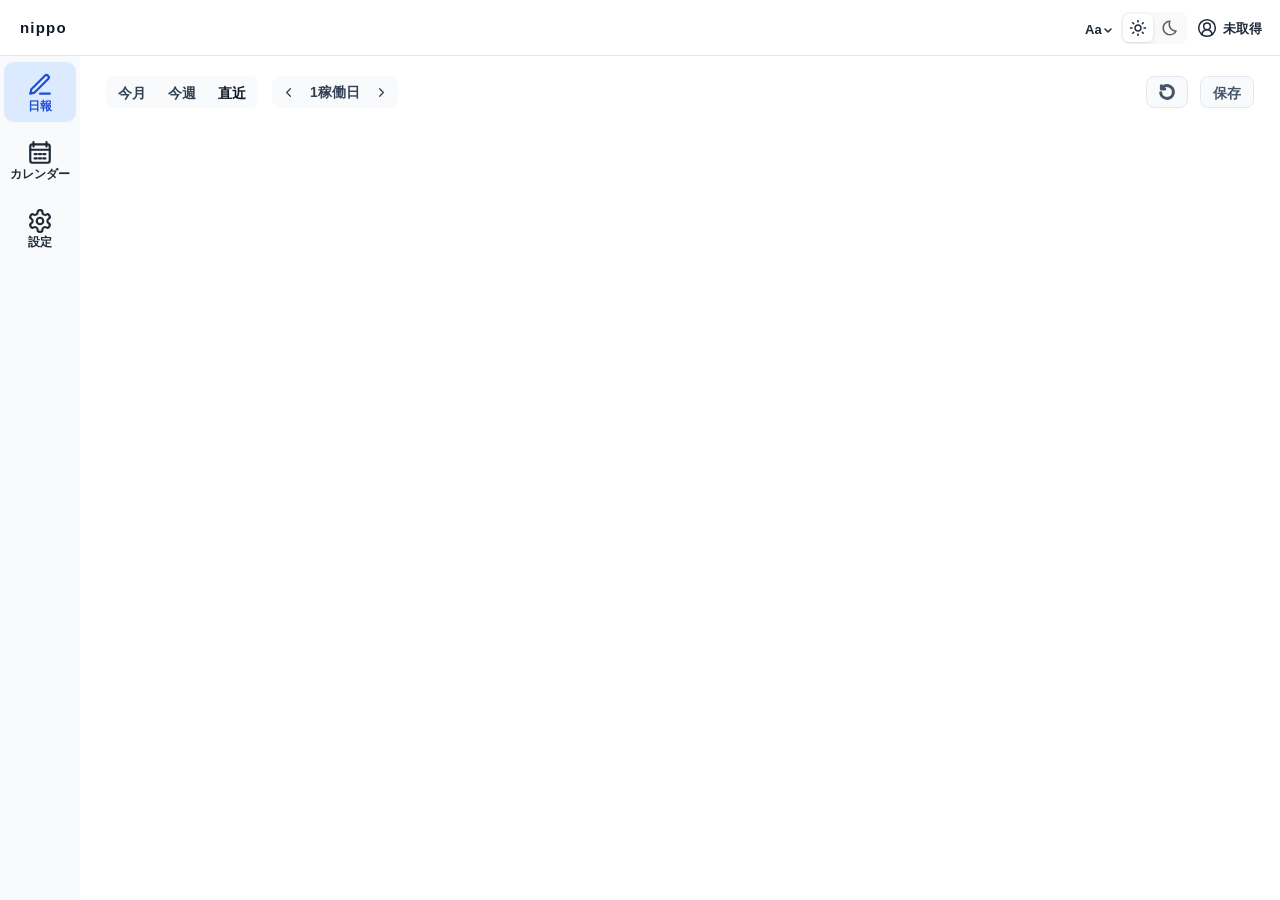
==== commit 582b85a4: "260906" ====
--- a/web/index.html
+++ b/web/index.html
@@ -7,7 +7,7 @@
       http-equiv="Content-Security-Policy"
       content="default-src 'none'; script-src 'self'; style-src 'self' 'unsafe-inline' https://fonts.googleapis.com; img-src 'self' data:; font-src 'self' https://fonts.gstatic.com; connect-src 'none'; object-src 'none'; base-uri 'none'; form-action 'none'; frame-src 'none'; media-src 'none'; worker-src 'none'"
     />
-    <title>NIPPO | Daily Report</title>
+    <title>nippo | 日報</title>
 
     <link
       rel="stylesheet"
@@ -24,7 +24,7 @@
     <header class="title-bar">
       <div class="title-bar-leading">
         <div class="title-bar-brand">
-          <span class="title-bar-title">NIPPO</span>
+          <span class="title-bar-title">nippo</span>
         </div>
       </div>
       <div class="title-bar-actions" aria-label="アプリ操作">
@@ -259,6 +259,13 @@
                         <svg viewBox="0 0 24 24" aria-hidden="true"><path d="m9 18 6-6-6-6" /></svg>
                       </button>
                     </div>
+                    <span
+                      id="periodDateRange"
+                      class="period-date-range"
+                      aria-label="表示中の日付範囲"
+                      aria-live="polite"
+                      aria-atomic="true"
+                    ></span>
                     <div
                       id="missingCommentsFilterGroup"
                       class="missing-filter-group hidden"
--- a/web/reports.css
+++ b/web/reports.css
@@ -1323,6 +1323,24 @@
   line-height: 1;
 }
 
+/* The active range is contextual information, not another control. */
+html body #reportPanel .period-date-range {
+  display: inline-flex;
+  min-width: max-content;
+  min-height: var(--control-height);
+  align-items: center;
+  flex: 0 0 auto;
+  padding-inline: 2px;
+  color: color-mix(in srgb, var(--text-muted) 76%, var(--surface));
+  font-family: var(--font-ui);
+  font-size: max(11px, calc(var(--ui-font-size) - 2px));
+  font-weight: 600;
+  line-height: 1;
+  letter-spacing: 0.01em;
+  white-space: nowrap;
+  font-variant-numeric: tabular-nums;
+}
+
 html body #reportPanel .period-navigation.is-missing-range .period-shift-step-label {
   min-width: max-content;
   padding-inline: 8px;
--- a/web/admin.css
+++ b/web/admin.css
@@ -4078,44 +4078,11 @@
 }
 
 /* Organization/comment-assignment workbench (two-level organization model). */
-html body #adminPanel .organization-migration-notice {
-  display: grid;
-  gap: 4px;
-  border: 1px solid color-mix(in srgb, var(--warning, #a56b18) 42%, var(--org-rule));
-  border-radius: var(--org-radius-sm);
-  margin: 12px;
-  background: var(--warning-surface, #fff8e8);
-  color: var(--org-ink);
-  padding: 12px 14px;
-}
-
-html[data-theme="dark"] body #adminPanel .organization-migration-notice {
-  background: color-mix(in srgb, #a56b18 18%, var(--org-surface));
-}
-
-html body #adminPanel .organization-migration-notice p {
-  margin: 0;
-  color: var(--org-muted);
-  line-height: 1.55;
-}
-
-html body #adminPanel .organization-migration-notice details {
-  margin-top: 4px;
-}
-
-html body #adminPanel .organization-migration-notice summary {
-  width: fit-content;
-  cursor: pointer;
-  color: var(--org-ink-strong);
-  font-weight: 600;
-}
-
-html body #adminPanel .organization-migration-notice ul {
-  display: grid;
-  gap: 4px;
-  margin: 8px 0 0;
-  padding-left: 20px;
-}
+
+
+
+
+
 
 html body #adminPanel .organization-browser-v2 {
   min-width: 0;
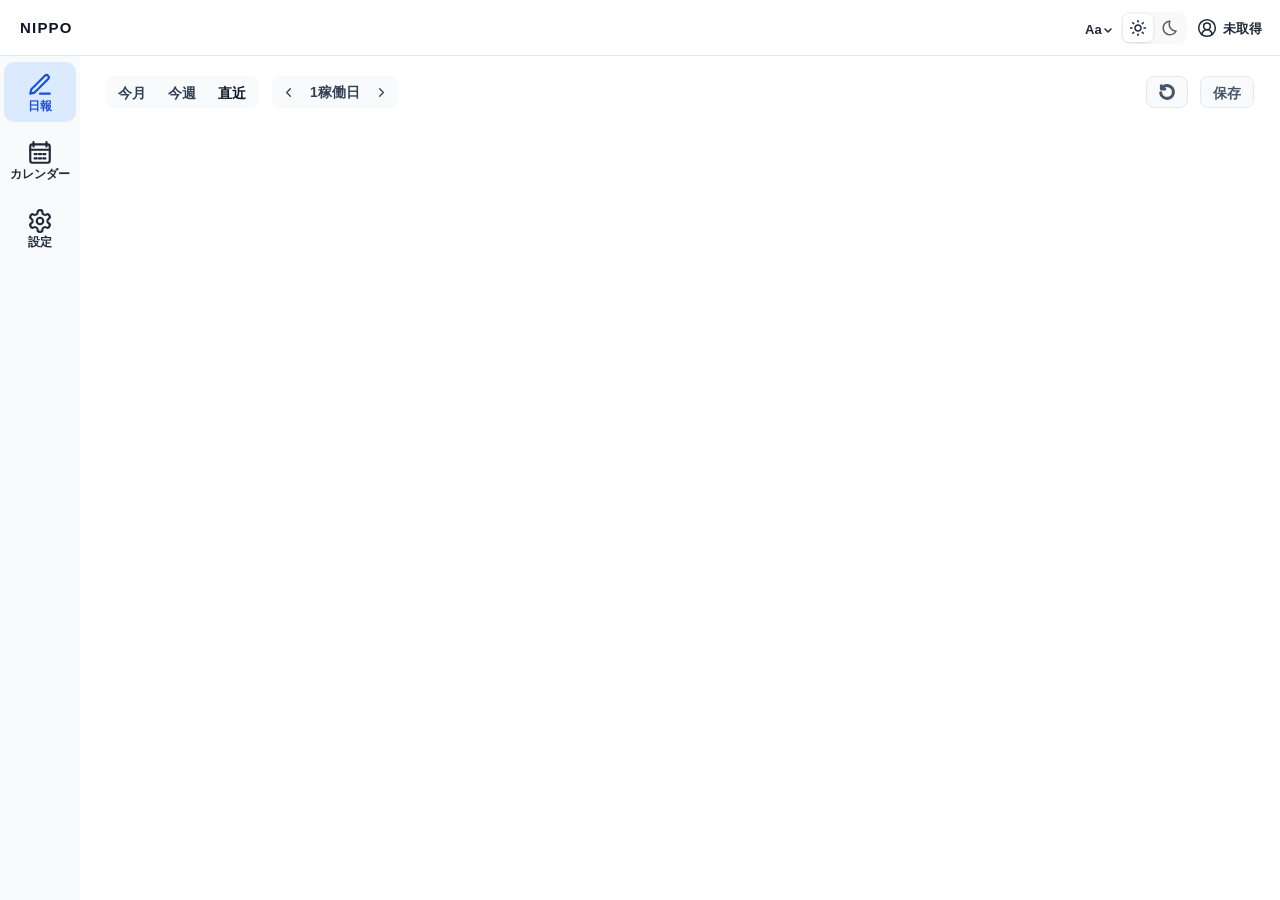
==== commit 9c65baf8: "260906" ====
--- a/web/index.html
+++ b/web/index.html
@@ -7,7 +7,7 @@
       http-equiv="Content-Security-Policy"
       content="default-src 'none'; script-src 'self'; style-src 'self' 'unsafe-inline' https://fonts.googleapis.com; img-src 'self' data:; font-src 'self' https://fonts.gstatic.com; connect-src 'none'; object-src 'none'; base-uri 'none'; form-action 'none'; frame-src 'none'; media-src 'none'; worker-src 'none'"
     />
-    <title>nippo | 日報</title>
+    <title>NIPPO | 日報</title>
 
     <link
       rel="stylesheet"
@@ -24,7 +24,7 @@
     <header class="title-bar">
       <div class="title-bar-leading">
         <div class="title-bar-brand">
-          <span class="title-bar-title">nippo</span>
+          <span class="title-bar-title">NIPPO</span>
         </div>
       </div>
       <div class="title-bar-actions" aria-label="アプリ操作">
